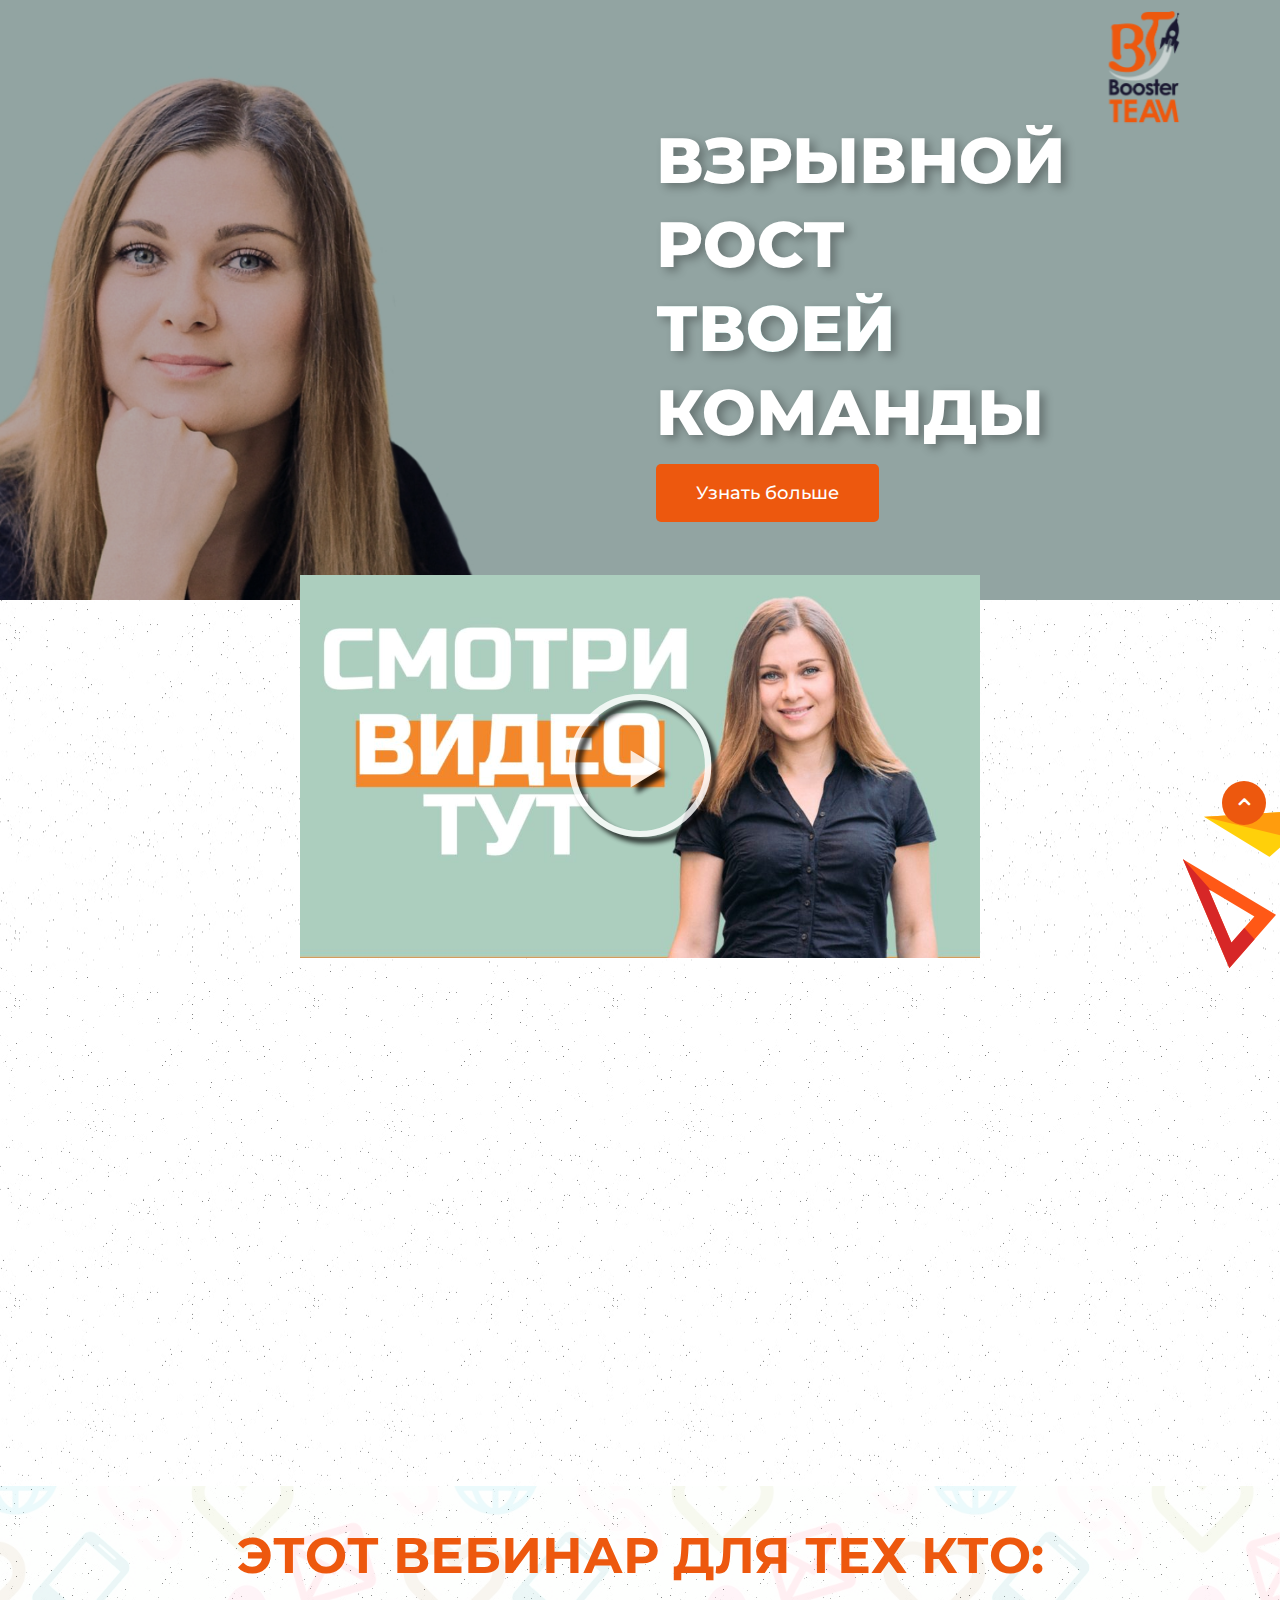
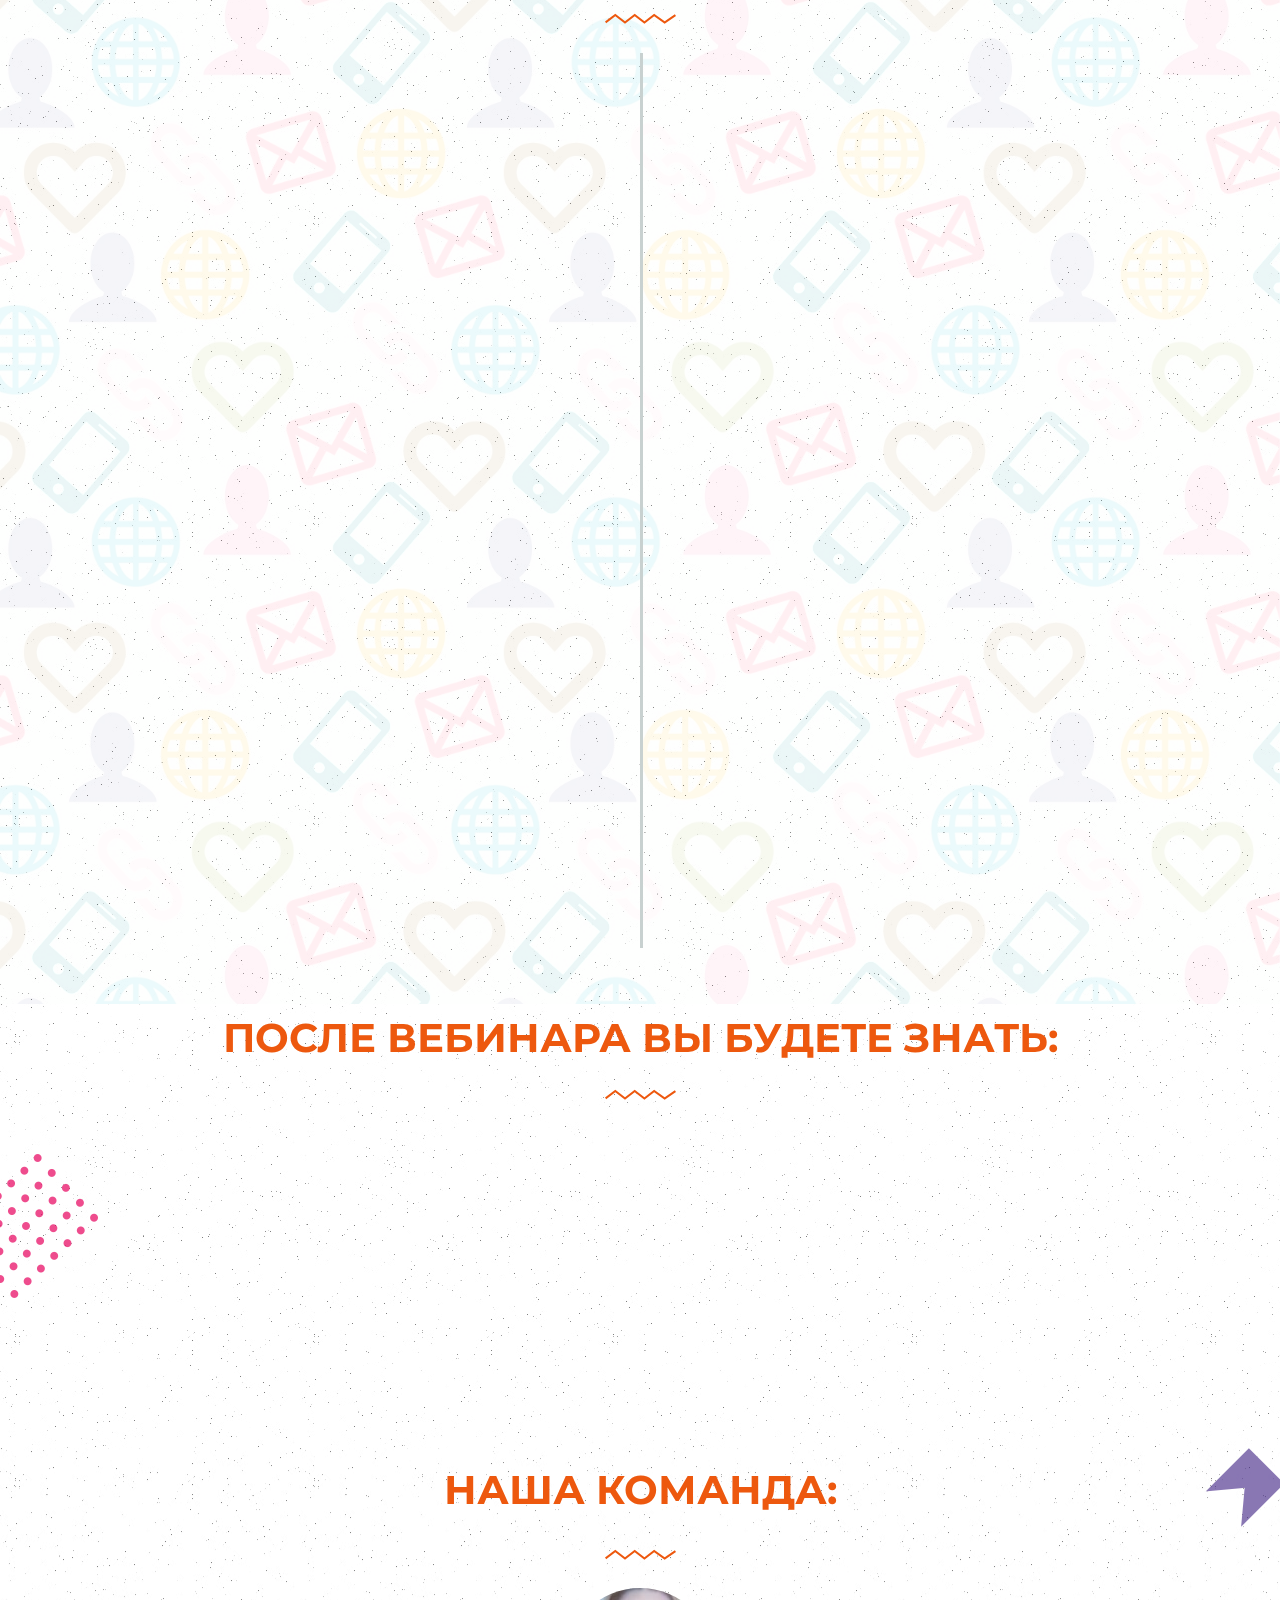
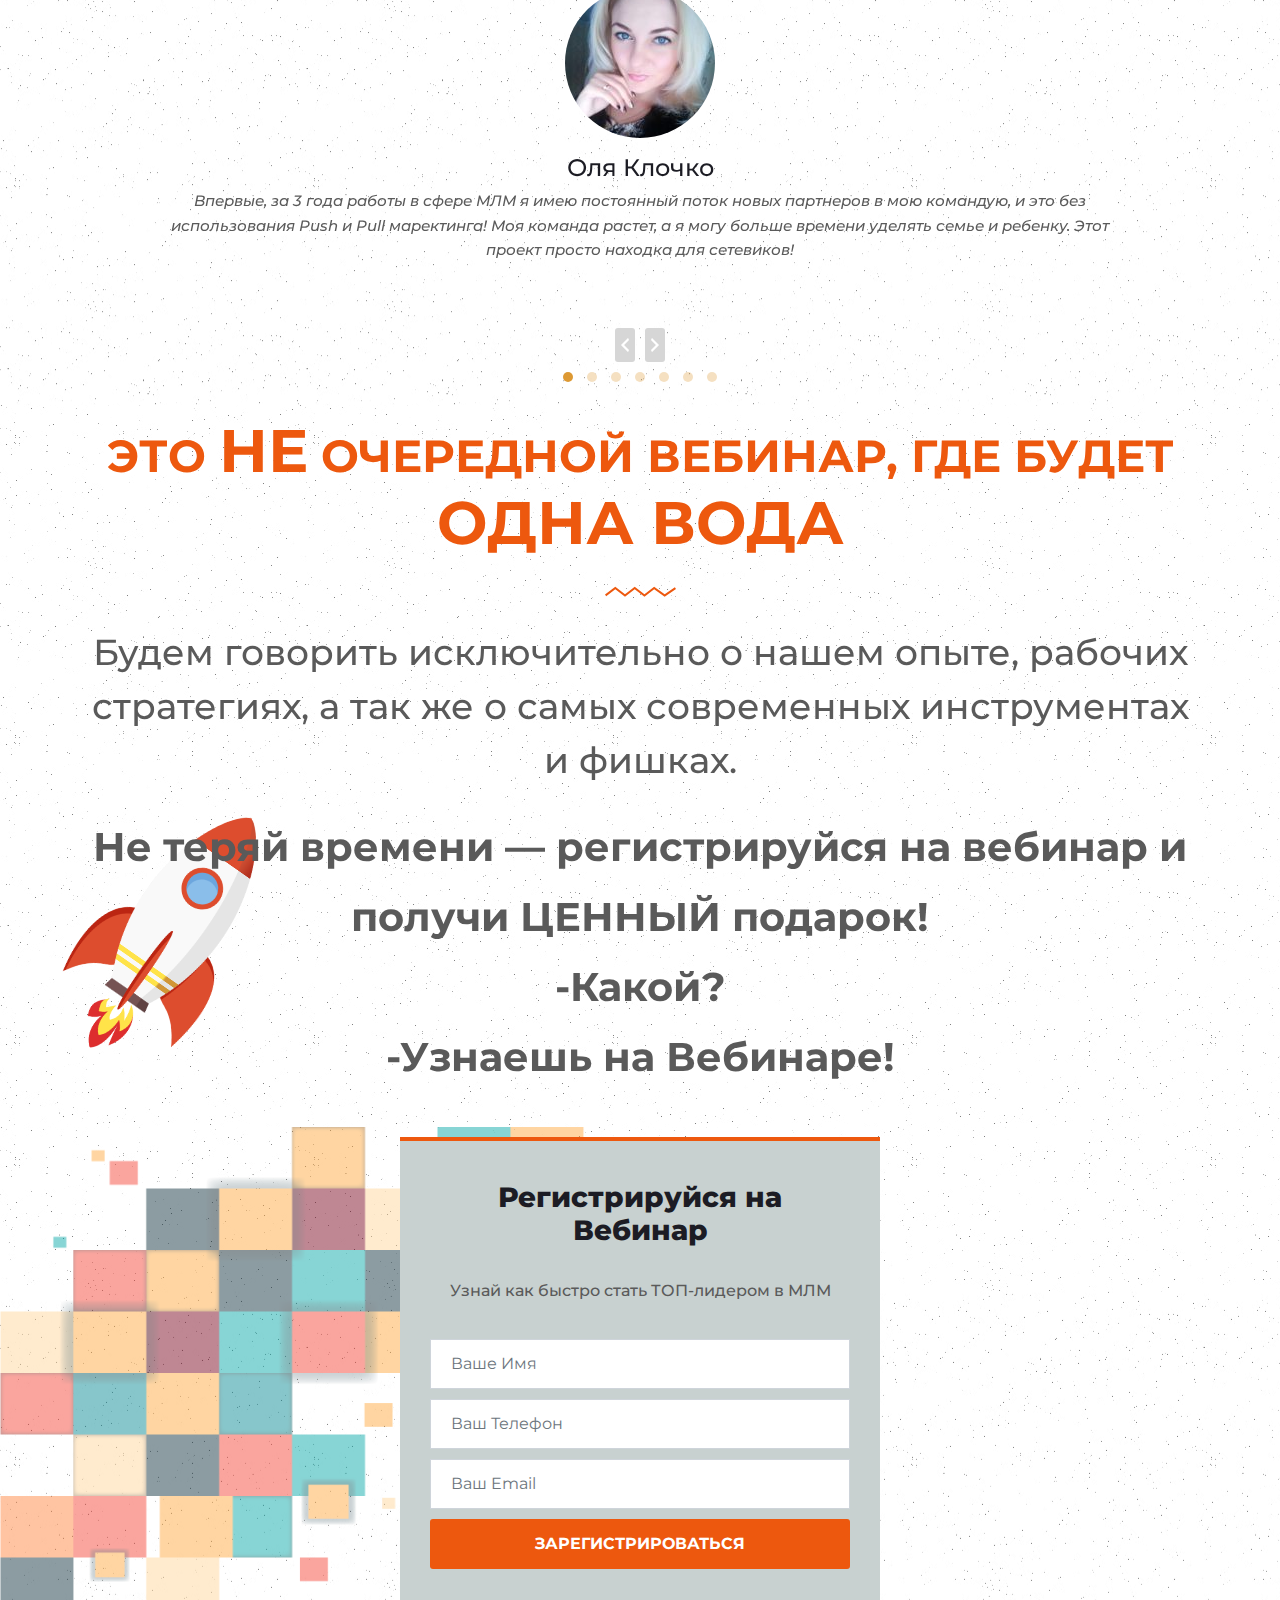
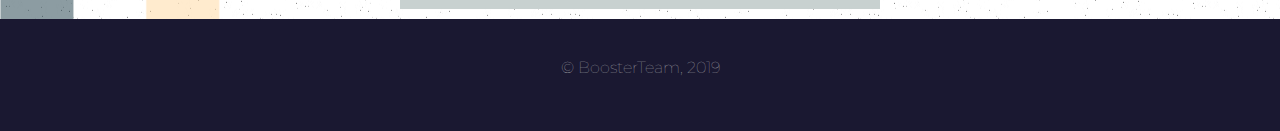
==== index.html @ 3fc9ada3 "1" ====
﻿<!DOCTYPE html>
<!--[if !IE]><!-->
<html lang="ru-RU">
<!--<![endif]-->

<head>
    <meta charset="UTF-8">
    <meta name="viewport" content="width=device-width, initial-scale=1, maximum-scale=1">
    <title>BoosterTeam &#8212; Взрывной рост твоей команды</title>
    <link href="https://fonts.googleapis.com/css?family=Montserrat:100,100i,200,200i,300,300i,400,400i,500,500i,600,600i,700,700i,800,800i,900,900i" rel="stylesheet">

    <link rel='stylesheet' href='assets/libs/bootstrap.min.css' type='text/css' media='all' />
    <link rel='stylesheet' href='assets/libs/owl.carousel.min.css' type='text/css' media='all' />
    <link rel='stylesheet' href='assets/libs/owl.theme.default.min.css' type='text/css' media='all' />
    <link rel='stylesheet' href='assets/libs/testimonial-slider.css' type='text/css' media='all' />
    <link rel='stylesheet' href='assets/libs/animations.min.css' type='text/css' media='all' />
    <link rel='stylesheet' href='assets/styles/icons.css' type='text/css' media='all' />
    <link rel='stylesheet' href='assets/styles/main.css' type='text/css' media='all' />

    <!--    Место для вставки FacebookPixel-->
<!-- Facebook Pixel Code -->
<script>
  !function(f,b,e,v,n,t,s)
  {if(f.fbq)return;n=f.fbq=function(){n.callMethod?
  n.callMethod.apply(n,arguments):n.queue.push(arguments)};
  if(!f._fbq)f._fbq=n;n.push=n;n.loaded=!0;n.version='2.0';
  n.queue=[];t=b.createElement(e);t.async=!0;
  t.src=v;s=b.getElementsByTagName(e)[0];
  s.parentNode.insertBefore(t,s)}(window, document,'script',
  'https://connect.facebook.net/en_US/fbevents.js');
  fbq('init', '539706653099463');
  fbq('track', 'PageView');
</script>
<noscript><img height="1" width="1" style="display:none"
  src="https://www.facebook.com/tr?id=539706653099463&ev=PageView&noscript=1"
/></noscript>
<!-- End Facebook Pixel Code -->


    <!--    Место для вставки FacebookPixel-->

</head>

<body>

    <!--    Место для вставки FacebookPixel события-->

<script>
  fbq('track', 'CompleteRegistration');
</script>

    <!--    Место для вставки FacebookPixel события-->


    <!-- header nav start-->
    <header id="header" class="header header-transparent">
        <div class="container">
            <div class="logo-container">
                <a class="navbar-brand logo" href="#">
                        <img src="assets/images/logo.png" alt="boosterteam">
                    </a>

            </div>
        </div>
    </header>
    <!-- Header end -->

    <div class="bblock bblock-1640">
        <div class="bblock-inner">
            <div class="bblock-section-wrap">
                <section class="bblock-block bblock-block-c30747e bblock-section-height-min-height bblock-section-boxed bblock-section-height-default bblock-section-items-middle bblock-section bblock-top-section">
                    <div class="bblock-background-overlay"></div>
                    <div class="bblock-container bblock-column-gap-default">
                        <div class="bblock-row">
                            <div class="bblock-block bblock-block-e09b184 bblock-column bblock-col-50 bblock-top-column">
                                <div class="bblock-column-wrap  bblock-block-populated">
                                    <div class="bblock-widget-wrap">
                                        <div class="bblock-block bblock-block-579cd82 bblock-widget bblock-widget-text-editor">
                                            <div class="bblock-widget-container">
                                                <div class="bblock-text-editor bblock-clearfix"></div>
                                            </div>
                                        </div>
                                    </div>
                                </div>
                            </div>
                            <div class="bblock-block bblock-block-e7227c9 bblock-column bblock-col-50 bblock-top-column">
                                <div class="bblock-column-wrap  bblock-block-populated">
                                    <div class="bblock-widget-wrap">
                                        <div class="bblock-block bblock-block-470af27 animated bblock-invisible bblock-widget bblock-widget-heading">
                                            <div class="bblock-widget-container">
                                                <h1 class="bblock-heading-title bblock-size-default">ВЗРЫВНОЙ</h1>
                                            </div>
                                        </div>
                                        <div class="bblock-block bblock-block-c48c7bf animated bblock-invisible bblock-widget bblock-widget-heading">
                                            <div class="bblock-widget-container">
                                                <div class="bblock-heading-title bblock-size-xxl">РОСТ</div>
                                            </div>
                                        </div>
                                        <div class="bblock-block bblock-block-48fe66e animated bblock-invisible bblock-widget bblock-widget-heading">
                                            <div class="bblock-widget-container">
                                                <div class="bblock-heading-title bblock-size-xxl">ТВОЕЙ</div>
                                            </div>
                                        </div>
                                        <div class="bblock-block bblock-block-df4cb02 animated bblock-invisible bblock-widget bblock-widget-heading">
                                            <div class="bblock-widget-container">
                                                <div class="bblock-heading-title bblock-size-xxl">КОМАНДЫ</div>
                                            </div>
                                        </div>
                                        <div class="bblock-block bblock-block-1f31418 bblock-button-success bblock-align-left bblock-tablet-align-right bblock-widget bblock-widget-button">
                                            <div class="bblock-widget-container">
                                                <div class="bblock-button-wrapper">
                                                    <a href="#video_section" class="bblock-button-link bblock-button bblock-size-lg" role="button">
                                                        <span class="bblock-button-content-wrapper">
						<span class="bblock-button-text">Узнать больше</span>
                                                        </span>
                                                    </a>
                                                </div>
                                            </div>
                                        </div>
                                    </div>
                                </div>
                            </div>
                        </div>
                    </div>
                </section>
                <section class="bblock-block bblock-block-4aafb23 bblock-section-boxed bblock-section-height-default bblock-section-height-default bblock-section bblock-top-section" id="video_section">
                    <div class="bblock-background-overlay"></div>
                    <div class="bblock-container bblock-column-gap-default">
                        <div class="bblock-row">
                            <div class="bblock-block bblock-block-0bf64dd bblock-column bblock-col-100 bblock-top-column">
                                <div class="bblock-column-wrap  bblock-block-populated">
                                    <div class="bblock-widget-wrap">
                                        <div class="bblock-block bblock-block-a5b827a animated video_container bblock-aspect-ratio-169 bblock-widget bblock-widget-video slideInUp">
                                            <div class="bblock-widget-container">
                                                <div class="bblock-wrapper bblock-fit-aspect-ratio bblock-open-inline">
                                                       <iframe class="bblock-video-iframe" allowfullscreen="" src="https://www.youtube.com/embed/V0ABZZjXfFE"></iframe>
                                                    <div class="bblock-custom-embed-image-overlay" style="background-image: url(assets/images/video_cover-1024x576.jpeg);">
                                                        <div class="bblock-custom-embed-play" role="button">
                                                            <i class="eicon-play" aria-hidden="true"></i>
                                                            <span class="bblock-screen-only">Проиграть видео</span>
                                                        </div>
                                                    </div>
                                                </div>
                                            </div>
                                        </div>
                                    </div>
                                </div>
                            </div>
                        </div>
                    </div>
                </section>
                <section class="bblock-block bblock-block-7bfd03e bblock-section-boxed bblock-section-height-default bblock-section-height-default bblock-section bblock-top-section">
                    <div class="bblock-container bblock-column-gap-default">
                        <div class="bblock-row">
                            <div class="bblock-block bblock-block-8904278 bblock-column bblock-col-50 bblock-top-column">
                                <div class="bblock-column-wrap  bblock-block-populated">
                                    <div class="bblock-widget-wrap">
                                        <div class="bblock-block bblock-block-b0da199 bblock-invisible animated bblock-widget bblock-widget-shortcode">
                                            <div class="bblock-widget-container">
                                                <div class="bblock-shortcode">
                                                    <div role="form" class="subscription">
                                                        <div class="screen-reader-response"></div>

                                                        <!--Форма-1-->

                                                        <form class="subscription-form" novalidate="novalidate" id="form_1" nifty_form_id="Sv330uDgYp" nifty_form="mobit.everest@gmail.com">

                                                            <!--Форма-1-->

                                                            <div class="hero-form-content">
                                                                <h2>Регистрируйся на Вебинар</h2>
                                                                <p>
                                                                    Узнай как быстро стать ТОП-лидером в МЛМ
                                                                </p>
                                                                <div class="hero-form">
                                                                    <span class="subscription-form-control-wrap subscriber-name"><input type="text" name="subscriber-name" value="" size="40" class="subscription-form-control subscription-text subscription-validates-as-required form-control form-control-name" aria-required="true" aria-invalid="false" placeholder="Ваше Имя" /></span><span class="subscription-form-control-wrap subscriber-phone"><input type="text" name="subscriber-phone" value="" size="40" class="subscription-form-control subscriptionmf-mask subscription-mask subscription-validates-as-required form-control form-control-phone placeholder" aria-required="true" aria-invalid="false" placeholder="Ваш Телефон" data-mask="+38(0__)___-__-__" /></span><span class="subscription-form-control-wrap subscriber-email"><input type="email" name="subscriber-email" value="" size="40" class="subscription-form-control subscription-text subscription-email subscription-validates-as-required subscription-validates-as-email form-control form-control-email" aria-required="true" aria-invalid="false" placeholder="Ваш Email" /></span>
                                                                    <input type="submit" value="ЗАРЕГИСТРИРОВАТЬСЯ" class="subscription-form-control subscription-submit btn" />
                                                                </div>
                                                            </div>
                                                        </form>
                                                    </div>
                                                </div>
                                            </div>
                                        </div>
                                    </div>
                                </div>
                            </div>
                            <div class="bblock-block bblock-block-011984e bblock-column bblock-col-50 bblock-top-column bblock-invisible animated">
                                <div class="bblock-column-wrap  bblock-block-populated">
                                    <div class="bblock-widget-wrap">
                                        <section class="bblock-block bblock-block-9ee6ae0 bblock-section-boxed bblock-section-height-default bblock-section-height-default bblock-section bblock-inner-section">
                                            <div class="bblock-container bblock-column-gap-default">
                                                <div class="bblock-row">
                                                    <div class="bblock-block bblock-block-96027d6 bblock-column bblock-col-100 bblock-inner-column">
                                                        <div class="bblock-column-wrap  bblock-block-populated">
                                                            <div class="bblock-widget-wrap">
                                                                <div class="bblock-block bblock-block-0ef47b9 bblock-widget bblock-widget-heading">
                                                                    <div class="bblock-widget-container">
                                                                        <h2 class="bblock-heading-title bblock-size-default">На вебинаре вы узнаете:</h2>
                                                                    </div>
                                                                </div>
                                                            </div>
                                                        </div>
                                                    </div>
                                                </div>
                                            </div>
                                        </section>
                                        <div class="bblock-block bblock-block-237950c bblock-widget bblock-widget-icon-list">
                                            <div class="bblock-widget-container">
                                                <ul class="bblock-icon-list-items">
                                                    <li class="bblock-icon-list-item bblock-invisible animated">
                                                        <span class="bblock-icon-list-icon">
							<i class="icon icon-Monetizing" aria-hidden="true"></i>
						</span>
                                                        <span class="bblock-icon-list-text"><p class="MsoNormal" style="margin-bottom:0cm;margin-bottom:.0001pt;line-height:
normal;vertical-align:middle">Что из себя представляет современный онлайн - маркетинг<br></p></span>
                                                    </li>
                                                    <li class="bblock-icon-list-item bblock-invisible animated">
                                                        <span class="bblock-icon-list-icon">
							<i class="icon icon-team_2" aria-hidden="true"></i>
						</span>
                                                        <span class="bblock-icon-list-text">Как выстроить автоматическую систему рекрутинга</span>
                                                    </li>
                                                    <li class="bblock-icon-list-item bblock-invisible animated">
                                                        <span class="bblock-icon-list-icon">
							<i class="icon icon-cogwheel" aria-hidden="true"></i>
						</span>
                                                        <span class="bblock-icon-list-text">Как объединить самые современные инструменты онлайн-маркетинга в одну систему</span>
                                                    </li>
                                                    <li class="bblock-icon-list-item bblock-invisible animated">
                                                        <span class="bblock-icon-list-icon">
							<i class="icon icon-book" aria-hidden="true"></i>
						</span>
                                                        <span class="bblock-icon-list-text">Узнаете как получить ЦЕННЫЙ подарок!</span>
                                                    </li>
                                                </ul>
                                            </div>
                                        </div>
                                    </div>
                                </div>
                            </div>
                        </div>
                    </div>
                </section>
                <section class="bblock-block bblock-block-622e642 bblock-section-boxed bblock-section-height-default bblock-section-height-default bblock-section bblock-top-section">
                    <div class="bblock-background-overlay"></div>
                    <div class="bblock-container bblock-column-gap-default">
                        <div class="bblock-row">
                            <div class="bblock-block bblock-block-a07bf29 bblock-column bblock-col-100 bblock-top-column">
                                <div class="bblock-column-wrap  bblock-block-populated">
                                    <div class="bblock-widget-wrap">
                                        <div class="bblock-block bblock-block-d80846c bblock-widget bblock-widget-exhibz-title">
                                            <div class="bblock-widget-container">

                                                <div class="title-section-area">
                                                    <h2 class="section-title">
                                                        <span class="sub-title">ЭТОТ ВЕБИНАР ДЛЯ ТЕХ КТО:</span>
                                                    </h2>
                                                    <span class="title-shape">
            <svg xmlns='http://www.w3.org/2000/svg' xmlns:xlink='http://www.w3.org/1999/xlink' width='71px' height='11px'> <path fill-rule='evenodd' d='M59.669,10.710 L49.164,3.306 L39.428,10.681 L29.714,3.322 L20.006,10.682 L10.295,3.322 L1.185,10.228 L-0.010,8.578 L10.295,0.765 L20.006,8.125 L29.714,0.765 L39.428,8.125 L49.122,0.781 L59.680,8.223 L69.858,1.192 L70.982,2.895 L59.669,10.710 Z'/></svg>
        </span>
                                                </div>
                                                <!-- Section title -->



                                            </div>
                                        </div>
                                        <div class="bblock-block bblock-block-e6a0a04 bblock-widget bblock-widget-exhibz-schedule">
                                            <div class="bblock-widget-container">
                                                <section class="ts-schedule">
                                                    <div class="container">
                                                        <div class="row">
                                                            <div class="col-lg-8 mx-auto">
                                                                <div class="ts-schedule-nav">
                                                                    <ul class="nav nav-tabs justify-content-center" role="tablist">
                                                                        <li class="nav-item">
                                                                            <a class="active" title="" href="#date1" role="tab" data-toggle="tab">
                                                                                <h3></h3>
                                                                            </a>
                                                                        </li>

                                                                    </ul>
                                                                    <!-- Tab panes -->
                                                                </div>
                                                            </div>
                                                            <!-- col end-->
                                                        </div>
                                                        <!-- row end-->
                                                        <div class="row">
                                                            <div class="col-lg-12">
                                                                <div class="tab-content schedule-tabs schedule-tabs-item">


                                                                    <div role="tabpanel" class="tab-pane active" id="date1">
                                                                        <ul>
                                                                            <li class="timeline-item bblock-invisible animated">
                                                                                <div class="schedule-listing-item schedule-left ">
                                                                                    <span class="schedule-slot-time">  </span>

                                                                                    <p>
                                                                                        Понимает, что текущие действия не решают его проблем и не двигают вперед
                                                                                    </p>
                                                                                </div>
                                                                            </li>
                                                                            <!-- col end-->
                                                                            <li class="timeline-item bblock-invisible animated">
                                                                                <div class="schedule-listing-item schedule-right ">
                                                                                    <span class="schedule-slot-time">  </span>

                                                                                    <p>
                                                                                        Застрял на одном месте и никак не может изменить свой результат
                                                                                    </p>
                                                                                </div>
                                                                            </li>
                                                                            <!-- col end-->
                                                                            <li class="timeline-item bblock-invisible animated">
                                                                                <div class="schedule-listing-item schedule-left ">
                                                                                    <span class="schedule-slot-time">  </span>

                                                                                    <p>
                                                                                        Устал от спама, списка знакомых и от старых систем продвижения
                                                                                    </p>
                                                                                </div>
                                                                            </li>
                                                                            <!-- col end-->
                                                                            <li class="timeline-item bblock-invisible animated">
                                                                                <div class="schedule-listing-item schedule-right ">
                                                                                    <span class="schedule-slot-time">  </span>

                                                                                    <p>
                                                                                        Хочет ежедневно получать только входящие заявки в свой бизнес
                                                                                    </p>
                                                                                </div>
                                                                            </li>
                                                                            <!-- col end-->
                                                                            <li class="timeline-item bblock-invisible animated">
                                                                                <div class="schedule-listing-item schedule-left ">
                                                                                    <span class="schedule-slot-time">  </span>
                                                                                    <p>
                                                                                        Готов обучиться новому способу рекрутинга и передать знания своим партнерам
                                                                                    </p>
                                                                                </div>
                                                                            </li>
                                                                            <!-- col end-->

                                                                        </ul>
                                                                        <!-- row end-->
                                                                    </div>
                                                                    <!-- tab pane end-->

                                                                </div>
                                                            </div>
                                                        </div>
                                                    </div>
                                                    <!-- container end-->
                                                </section>
                                            </div>
                                        </div>
                                    </div>
                                </div>
                            </div>
                        </div>
                    </div>
                </section>
                <section class="bblock-block bblock-block-b8b7e93 bblock-section-boxed bblock-section-height-default bblock-section-height-default bblock-section bblock-top-section">
                    <div class="bblock-background-overlay"></div>
                    <div class="bblock-container bblock-column-gap-default">
                        <div class="bblock-row">
                            <div class="bblock-block bblock-block-43b00ef bblock-column bblock-col-100 bblock-top-column">
                                <div class="bblock-column-wrap  bblock-block-populated">
                                    <div class="bblock-widget-wrap">
                                        <div class="bblock-block bblock-block-74cd591 bblock-widget bblock-widget-exhibz-title">
                                            <div class="bblock-widget-container">

                                                <div class="title-section-area">
                                                    <h2 class="section-title">
                                                        <span class="sub-title">ПОСЛЕ ВЕБИНАРА ВЫ БУДЕТЕ ЗНАТЬ:</span>
                                                    </h2>
                                                    <span class="title-shape">
            <svg xmlns='http://www.w3.org/2000/svg' xmlns:xlink='http://www.w3.org/1999/xlink' width='71px' height='11px'> <path fill-rule='evenodd' d='M59.669,10.710 L49.164,3.306 L39.428,10.681 L29.714,3.322 L20.006,10.682 L10.295,3.322 L1.185,10.228 L-0.010,8.578 L10.295,0.765 L20.006,8.125 L29.714,0.765 L39.428,8.125 L49.122,0.781 L59.680,8.223 L69.858,1.192 L70.982,2.895 L59.669,10.710 Z'/></svg>
        </span>
                                                </div>
                                                <!-- Section title -->



                                            </div>
                                        </div>
                                        <section class="bblock-block bblock-block-6d06f12 bblock-section-boxed bblock-section-height-default bblock-section-height-default bblock-section bblock-inner-section">
                                            <div class="bblock-container bblock-column-gap-default">
                                                <div class="bblock-row features-blocks bblock-invisible animated">
                                                    <div class="bblock-block bblock-block-d766b54 bblock-column bblock-col-25 bblock-inner-column">
                                                        <div class="bblock-column-wrap  bblock-block-populated">
                                                            <div class="bblock-widget-wrap">
                                                                <div class="bblock-block bblock-block-4130363 bblock-view-framed bblock-shape-circle bblock-position-top bblock-vertical-align-top bblock-widget bblock-widget-icon-box">
                                                                    <div class="bblock-widget-container">
                                                                        <div class="bblock-icon-box-wrapper">
                                                                            <div class="bblock-icon-box-icon">
                                                                                <span class="bblock-icon bblock-animation-">
				<i class="icon icon-people" aria-hidden="true"></i>
				</span>
                                                                            </div>
                                                                            <div class="bblock-icon-box-content">
                                                                                <h3 class="bblock-icon-box-title">
                                                                                    <span></span>
                                                                                </h3>
                                                                                <p class="bblock-icon-box-description">Как построить команду быстро. Без использования старых, всем надоевших методов, а именно без спама, звонков, списков и прочих глупостей.</p>
                                                                            </div>
                                                                        </div>
                                                                    </div>
                                                                </div>
                                                            </div>
                                                        </div>
                                                    </div>
                                                    <div class="bblock-block bblock-block-d9ce4e3 bblock-column bblock-col-25 bblock-inner-column">
                                                        <div class="bblock-column-wrap  bblock-block-populated">
                                                            <div class="bblock-widget-wrap">
                                                                <div class="bblock-block bblock-block-36c7c01 bblock-view-framed bblock-shape-circle bblock-position-top bblock-vertical-align-top bblock-widget bblock-widget-icon-box">
                                                                    <div class="bblock-widget-container">
                                                                        <div class="bblock-icon-box-wrapper">
                                                                            <div class="bblock-icon-box-icon">
                                                                                <span class="bblock-icon bblock-animation-">
				<i class="icon icon-planning" aria-hidden="true"></i>
				</span>
                                                                            </div>
                                                                            <div class="bblock-icon-box-content">
                                                                                <h3 class="bblock-icon-box-title">
                                                                                    <span></span>
                                                                                </h3>
                                                                                <p class="bblock-icon-box-description">Что из себя представляют современный онлайн-маркетинг и как создать управляемую систему рекрутинга при помощи современных инструментов</p>
                                                                            </div>
                                                                        </div>
                                                                    </div>
                                                                </div>
                                                            </div>
                                                        </div>
                                                    </div>
                                                    <div class="bblock-block bblock-block-4ce3a75 bblock-column bblock-col-25 bblock-inner-column">
                                                        <div class="bblock-column-wrap  bblock-block-populated">
                                                            <div class="bblock-widget-wrap">
                                                                <div class="bblock-block bblock-block-a29afdc bblock-view-framed bblock-shape-circle bblock-position-top bblock-vertical-align-top bblock-widget bblock-widget-icon-box">
                                                                    <div class="bblock-widget-container">
                                                                        <div class="bblock-icon-box-wrapper">
                                                                            <div class="bblock-icon-box-icon">
                                                                                <span class="bblock-icon bblock-animation-">
				<i class="icon icon-symbol" aria-hidden="true"></i>
				</span>
                                                                            </div>
                                                                            <div class="bblock-icon-box-content">
                                                                                <h3 class="bblock-icon-box-title">
                                                                                    <span></span>
                                                                                </h3>
                                                                                <p class="bblock-icon-box-description">Как совместить множество инструментов маркетинга (чат-боты, сайты, фейсбук, инстаграм, таргетинг, вебинары и другие) в единую систему </p>
                                                                            </div>
                                                                        </div>
                                                                    </div>
                                                                </div>
                                                            </div>
                                                        </div>
                                                    </div>
                                                    <div class="bblock-block bblock-block-44d093f bblock-column bblock-col-25 bblock-inner-column">
                                                        <div class="bblock-column-wrap  bblock-block-populated">
                                                            <div class="bblock-widget-wrap">
                                                                <div class="bblock-block bblock-block-4f491d2 bblock-view-framed bblock-shape-circle bblock-position-top bblock-vertical-align-top bblock-widget bblock-widget-icon-box">
                                                                    <div class="bblock-widget-container">
                                                                        <div class="bblock-icon-box-wrapper">
                                                                            <div class="bblock-icon-box-icon">
                                                                                <span class="bblock-icon bblock-animation-">
				<i class="icon icon-funnel" aria-hidden="true"></i>
				</span>
                                                                            </div>
                                                                            <div class="bblock-icon-box-content">
                                                                                <h3 class="bblock-icon-box-title">
                                                                                    <span></span>
                                                                                </h3>
                                                                                <p class="bblock-icon-box-description">Убедитесь что автоматизация бизнеса, авто-воронки, авто-вебинары и прочий "авто-маркетинг" это не миф, а реальность!</p>
                                                                            </div>
                                                                        </div>
                                                                    </div>
                                                                </div>
                                                            </div>
                                                        </div>
                                                    </div>
                                                </div>
                                            </div>
                                        </section>
                                    </div>
                                </div>
                            </div>
                        </div>
                    </div>
                </section>
                <section class="bblock-block bblock-block-8240d52 bblock-section-boxed bblock-section-height-default bblock-section-height-default bblock-section bblock-top-section">
                    <div class="bblock-background-overlay"></div>
                    <div class="bblock-container bblock-column-gap-default">
                        <div class="bblock-row">
                            <div class="bblock-block bblock-block-14a4f5a bblock-column bblock-col-100 bblock-top-column" data-element_type="column">
                                <div class="bblock-column-wrap  bblock-block-populated">
                                    <div class="bblock-widget-wrap">
                                        <div class="bblock-block bblock-block-7aceabd bblock-widget bblock-widget-exhibz-title">
                                            <div class="bblock-widget-container">

                                                <div class="title-section-area">
                                                    <h2 class="section-title">
                                                        <span class="sub-title">Наша Команда:</span>
                                                    </h2>
                                                    <span class="title-shape">
            <svg xmlns='http://www.w3.org/2000/svg' xmlns:xlink='http://www.w3.org/1999/xlink' width='71px' height='11px'> <path fill-rule='evenodd' d='M59.669,10.710 L49.164,3.306 L39.428,10.681 L29.714,3.322 L20.006,10.682 L10.295,3.322 L1.185,10.228 L-0.010,8.578 L10.295,0.765 L20.006,8.125 L29.714,0.765 L39.428,8.125 L49.122,0.781 L59.680,8.223 L69.858,1.192 L70.982,2.895 L59.669,10.710 Z'/></svg>
        </span>
                                                </div>
                                                <!-- Section title -->



                                            </div>
                                        </div>
                                        <div class="bblock-block bblock-block-ca80b88 bblock-widget bblock-widget-shortcode">
                                            <div class="bblock-widget-container">
                                                <div class="bblock-shortcode">
                                                    <style type='text/css' media='all'>
                                                        #tss-container-1817016466.tss-wrapper h4.author-bio {
                                                            color: #dd9933;
                                                        }

                                                        #tss-container-1817016466.tss-wrapper .owl-controls .owl-nav>div,
                                                        #tss-container-1817016466.tss-wrapper .owl-theme .owl-dots .owl-dot.active span,
                                                        #tss-container-1817016466.tss-wrapper .owl-theme .owl-dots .owl-dot:hover span,
                                                        #tss-container-1817016466.tss-wrapper .owl-theme .owl-dots .owl-dot span {
                                                            background: #dd9933;
                                                        }
                                                    </style>
                                                    <div class='rt-container-fluid tss-wrapper ' id='tss-container-1817016466' data-layout='carousel1' data-desktop-col='1' data-tab-col='1' data-mobile-col='1'>
                                                        <div data-title='Loading ...' class='rt-row tss-carousel1 tss-pre-loader'>
                                                            <div class='tss-carousel' data-loop='true' data-items-desktop='1' data-items-tab='1' data-items-mobile='1' data-autoplay='true' data-autoplay-timeout='5000' data-autoplay-hover-pause='true' data-dots='true' data-nav='true' data-lazyLoad='false' data-autoHeight='false' data-rtl='false' data-smapfpspeed='3000'>
                                                                <div class='rt-col-md-12 rt-col-sm-12 rt-col-xs-12  tss-grid-item carousel-item tss-img-circle default-margin tss-img-circle'>
                                                                    <div class='single-item-wrapper'>
                                                                        <div class='profile-img-wrapper'><img width="150" height="150" src="assets/images/Olya_Klochko-150x150.jpg" class="rt-responsive-img" alt="" sizes="(max-width: 150px) 100vw, 150px" /></div>
                                                                        <div class="item-content-wrapper">
                                                                            <h3 class='author-name'>Оля Клочко</h3>
                                                                            <div class='item-content entry-content'>
                                                                                <p>Впервые, за 3 года работы в сфере МЛМ я имею постоянный поток новых партнеров в мою командую, и это без использования Push и Pull маректинга! Моя команда растет, а я могу больше времени уделять семье и ребенку. Этот проект просто находка для сетевиков!</p>
                                                                            </div>
                                                                        </div>
                                                                    </div>
                                                                </div>
                                                                <div class='rt-col-md-12 rt-col-sm-12 rt-col-xs-12  tss-grid-item carousel-item tss-img-circle default-margin tss-img-circle'>
                                                                    <div class='single-item-wrapper'>
                                                                        <div class='profile-img-wrapper'><img width="150" height="150" src="assets/images/Alina-Shvets-150x150.jpg" class="rt-responsive-img" alt="" sizes="(max-width: 150px) 100vw, 150px" /></div>
                                                                        <div class="item-content-wrapper">
                                                                            <h3 class='author-name'>Алина Швец</h3>
                                                                            <div class='item-content entry-content'>
                                                                                <p>Этот проект изменил моё представление о сетевом! Больше никаких &#171;застоев&#187; в работе, негатива и бесконечных поисков работающих методов рекрутинга. Приходят люди, которые уже знают чего хотят, ежедневные заявки и готовая система обучения этому методу. Теперь работа для меня в удовольствие, я получаю то, ради чего пришла в МЛМ.</p>
                                                                            </div>
                                                                        </div>
                                                                    </div>
                                                                </div>
                                                                <div class='rt-col-md-12 rt-col-sm-12 rt-col-xs-12  tss-grid-item carousel-item tss-img-circle default-margin tss-img-circle'>
                                                                    <div class='single-item-wrapper'>
                                                                        <div class='profile-img-wrapper'><img width="150" height="150" src="assets/images/Liuda_Zatsepa-150x150.jpg" class="rt-responsive-img" alt="" sizes="(max-width: 150px) 100vw, 150px" /></div>
                                                                        <div class="item-content-wrapper">
                                                                            <h3 class='author-name'>Люда Зацепа</h3>
                                                                            <div class='item-content entry-content'>
                                                                                <p>Сколько раз мы с моей командой пробовали разные методы работы, и вот по счастливому случаю, узнали о крутейшей методике работы, которая представляет возможным в первый же месяц нагнать себе крутых лидеров в команду! Это просто уникальная, беспроигрышная возможность очень быстро вырасти в сетевом, выстроить сильную структуру, не теряя впустую драгоценное время на спам и переговоры.</p>
                                                                            </div>
                                                                        </div>
                                                                    </div>
                                                                </div>
                                                                <div class='rt-col-md-12 rt-col-sm-12 rt-col-xs-12  tss-grid-item carousel-item tss-img-circle default-margin tss-img-circle'>
                                                                    <div class='single-item-wrapper'>
                                                                        <div class='profile-img-wrapper'><img width="150" height="150" src="assets/images/Ira_Ataman-150x150.jpg" class="rt-responsive-img" alt="" sizes="(max-width: 150px) 100vw, 150px" /></div>
                                                                        <div class="item-content-wrapper">
                                                                            <h3 class='author-name'>Ира Атаман</h3>
                                                                            <div class='item-content entry-content'>
                                                                                <p>Я очень благодарна за чудесный проект, который вернул мне веру в МЛМ. Я уже думала что это не мое. Постоянные отказы, новички не «включаются», постоянно ни на что не хватает времени. Проект дал понять насколько, на самом деле, это простой бизнес. Спасибо! Сейчас я имею доход который постоянно растет и это КРУТО!</p>
                                                                            </div>
                                                                        </div>
                                                                    </div>
                                                                </div>
                                                                <div class='rt-col-md-12 rt-col-sm-12 rt-col-xs-12  tss-grid-item carousel-item tss-img-circle default-margin tss-img-circle'>
                                                                    <div class='single-item-wrapper'>
                                                                        <div class='profile-img-wrapper'><img width="150" height="150" src="assets/images/Aliona_Golub-150x150.jpg" class="rt-responsive-img" alt="" sizes="(max-width: 150px) 100vw, 150px" /></div>
                                                                        <div class="item-content-wrapper">
                                                                            <h3 class='author-name'>Алёна Голуб</h3>
                                                                            <div class='item-content entry-content'>
                                                                                <p>Не могу не поделиться своими впечатлениями от применения нового метода работы в Сетевом! Этот автоматический метод не только приумножил мои доходы, но и освободил мне кучу времени, которое я могу проводить со своей семьей. Я хорошо помню времена, когда на пустые переписки уходили часы и дни, а теперь люди сами пишут и регистрируются в мою команду! Советую воспользоваться Новой методикой всем, кому важен Рост и Стабильный доход.</p>
                                                                            </div>
                                                                        </div>
                                                                    </div>
                                                                </div>
                                                                <div class='rt-col-md-12 rt-col-sm-12 rt-col-xs-12  tss-grid-item carousel-item tss-img-circle default-margin tss-img-circle'>
                                                                    <div class='single-item-wrapper'>
                                                                        <div class='profile-img-wrapper'><img width="150" height="150" src="assets/images/iryna_tsybulia-150x150.jpg" class="rt-responsive-img" alt="" sizes="(max-width: 150px) 100vw, 150px" /></div>
                                                                        <div class="item-content-wrapper">
                                                                            <h3 class='author-name'>Ирина Цыбуля</h3>
                                                                            <div class='item-content entry-content'>
                                                                                <p>За один месяц работы новым методом, я получила больший результат, чем за предыдущие 3 года работы в Сетевом. При этом я не трачу много времени на переписки в поисках новых партнеров, люди сами пишут мне. Если вы хотите быстро приумножить свои доходы, обязательно попробуйте новый метод.</p>
                                                                            </div>
                                                                        </div>
                                                                    </div>
                                                                </div>
                                                                <div class='rt-col-md-12 rt-col-sm-12 rt-col-xs-12  tss-grid-item carousel-item tss-img-circle default-margin tss-img-circle'>
                                                                    <div class='single-item-wrapper'>
                                                                        <div class='profile-img-wrapper'><img width="150" height="150" src="assets/images/maria_malina.jpg" class="rt-responsive-img" alt="" sizes="(max-width: 150px) 100vw, 150px" /></div>
                                                                        <div class="item-content-wrapper">
                                                                            <h3 class='author-name'>Мария Малина</h3>
                                                                            <div class='item-content entry-content'>
                                                                                <p>Сколько я раз я пробовала работать спамом и все время находилась на одном и том же месте, партнеры приходили и уходили, сложно было создать команду работая таким способом. Все время я искала какие то методы для продвижения. И нашла, чему я очень рада! Благодаря автоматической автоворонке, ко мне с легкостью стали приходить партнеры сами. Теперь стало работа легко и в удовольствие.</p>
                                                                            </div>
                                                                        </div>
                                                                    </div>
                                                                </div>
                                                            </div>
                                                        </div>
                                                    </div>
                                                </div>
                                            </div>
                                        </div>
                                    </div>
                                </div>
                            </div>
                        </div>
                    </div>
                </section>
                <section class="bblock-block bblock-block-46aad3a bblock-section-boxed bblock-section-height-default bblock-section-height-default bblock-section bblock-top-section">
                    <div class="bblock-background-overlay">
                        <div class="after"></div>
                    </div>
                    <div class="bblock-container bblock-column-gap-default">
                        <div class="bblock-row">
                            <div class="bblock-block bblock-block-6e064d6 bblock-column bblock-col-100 bblock-top-column">
                                <div class="bblock-column-wrap  bblock-block-populated">
                                    <div class="bblock-widget-wrap">
                                        <div class="bblock-block bblock-block-dc6575e bblock-widget bblock-widget-exhibz-title">
                                            <div class="bblock-widget-container">

                                                <div class="title-section-area">
                                                    <h2 class="section-title">
                                                        <span class="sub-title">Это <span style="font-size: 60px">НЕ</span> очередной вебинар, где будет <br><span style="font-size: 60px"> одна вода</span></span>
                                                    </h2>
                                                    <span class="title-shape">
            <svg xmlns='http://www.w3.org/2000/svg' xmlns:xlink='http://www.w3.org/1999/xlink' width='71px' height='11px'> <path fill-rule='evenodd' d='M59.669,10.710 L49.164,3.306 L39.428,10.681 L29.714,3.322 L20.006,10.682 L10.295,3.322 L1.185,10.228 L-0.010,8.578 L10.295,0.765 L20.006,8.125 L29.714,0.765 L39.428,8.125 L49.122,0.781 L59.680,8.223 L69.858,1.192 L70.982,2.895 L59.669,10.710 Z'/></svg>
        </span>
                                                </div>
                                                <!-- Section title -->



                                            </div>
                                        </div>
                                        <div class="bblock-block bblock-block-7899250 bblock-widget bblock-widget-text-editor">
                                            <div class="bblock-widget-container">
                                                <div class="bblock-text-editor bblock-clearfix">
                                                    <p>Будем говорить исключительно о нашем опыте, рабочих стратегиях, а так же о самых современных инструментах и фишках.</p>
                                                </div>
                                            </div>
                                        </div>
                                        <div class="bblock-block bblock-block-977362b bblock-widget bblock-widget-text-editor">
                                            <div class="bblock-widget-container">
                                                <div class="bblock-text-editor bblock-clearfix">
                                                    <p>Не теряй времени &#8212; регистрируйся на вебинар и получи ЦЕННЫЙ подарок!
                                                        <br> -Какой?
                                                        <br> -Узнаешь на Вебинаре!</p>
                                                </div>
                                            </div>
                                        </div>
                                    </div>
                                </div>
                            </div>
                        </div>
                    </div>
                </section>
                <section class="bblock-block bblock-block-088a42b bblock-section-boxed bblock-section-height-default bblock-section-height-default bblock-section bblock-top-section">
                    <div class="bblock-background-overlay"></div>
                    <div class="bblock-container bblock-column-gap-default">
                        <div class="bblock-row">
                            <div class="bblock-block bblock-block-67289a0 bblock-column bblock-col-100 bblock-top-column">
                                <div class="bblock-column-wrap  bblock-block-populated">
                                    <div class="bblock-widget-wrap">
                                        <div class="bblock-block bblock-block-f68b0d4 bblock-widget bblock-widget-shortcode">
                                            <div class="bblock-widget-container">
                                                <div class="bblock-shortcode">
                                                    <div class="subscription">
                                                        <div class="screen-reader-response"></div>


                                                        <!--Форма-2-->

                                                        <form class="subscription-form" novalidate="novalidate" id="form_2" nifty_form_id="Sv330uDgYp" nifty_form="mobit.everest@gmail.com">

                                                            <!--Форма-2-->

                                                            <div class="hero-form-content">
                                                                <h2>Регистрируйся на Вебинар</h2>
                                                                <p>
                                                                    Узнай как быстро стать ТОП-лидером в МЛМ
                                                                </p>
                                                                <div class="hero-form">
                                                                    <span class="subscription-form-control-wrap subscriber-name"><input type="text" name="subscriber-name" value="" size="40" class="subscription-form-control subscription-text subscription-validates-as-required form-control form-control-name" aria-required="true" aria-invalid="false" placeholder="Ваше Имя" /></span><span class="subscription-form-control-wrap subscriber-phone"><input type="text" name="subscriber-phone" value="" size="40" class="subscription-form-control subscriptionmf-mask subscription-mask subscription-validates-as-required form-control form-control-phone placeholder" aria-required="true" aria-invalid="false" placeholder="Ваш Телефон" data-mask="+38(0__)___-__-__" /></span><span class="subscription-form-control-wrap subscriber-email"><input type="email" name="subscriber-email" value="" size="40" class="subscription-form-control subscription-text subscription-email subscription-validates-as-required subscription-validates-as-email form-control form-control-email" aria-required="true" aria-invalid="false" placeholder="Ваш Email" /></span>
                                                                    <input type="submit" value="ЗАРЕГИСТРИРОВАТЬСЯ" class="subscription-form-control subscription-submit btn" />
                                                                </div>
                                                            </div>
                                                        </form>
                                                    </div>
                                                </div>
                                            </div>
                                        </div>
                                    </div>
                                </div>
                            </div>
                        </div>
                    </div>
                </section>
            </div>
        </div>
    </div>


    <footer class="ts-footer">
        <div class="container">
            <div class="row">
                <div class="col-lg-12">
                    <div class="ts-footer-social text-center mb-30">
                        <ul>
                        </ul>
                    </div>

                    <!-- footer social end-->


                    <div class="copyright-text text-center">
                        <p>
                            &copy; BoosterTeam, 2019</p>
                    </div>


                    <div class="BackTo">
                        <a href="#" class="fa fa-angle-up" aria-hidden="true"></a>
                    </div>

                </div>
            </div>
        </div>
    </footer>
    <script type='text/javascript' src='assets/libs/jquery-3.2.1.min.js'></script>
    <script type='text/javascript' src='assets/scripts/bootstrap3.min.js'></script>
    <script type='text/javascript' src='assets/scripts/owl.carousel7.min.js'></script>
    <script type='text/javascript' src='assets/scripts/testimonial-slider18.js'></script>
    <script type='text/javascript' src='assets/scripts/jquery.maskedinput2.min.js'></script>
    <script type='text/javascript' src='assets/scripts/main.js'></script>







    <!--   Скрипт Формы-->
<script id="nifty-widgets">
    !function(){var t=window;function e(){var e=document.createElement("script");e.type="text/javascript",e.async=!0,e.src="https://widget.niftywidgets.io/app/install.js",e.addEventListener("load",function(){t.NiftyWidgets("init",{apiKey:"06fb2ee21746a2dd2acc0eda60034d66"})});var i=document.getElementById("nifty-widgets");i.parentNode.insertBefore(e,i)}t._NiftyWidgets={actions:[]},t.NiftyWidgets=function(e,i){var n=t._NiftyWidgets;n[e]?n[e](i):n.actions.push({action:e,data:i})},t.attachEvent?t.attachEvent("onload",e):t.addEventListener("load",e,!1)}();
</script>


    <!--   Скрипт Формы-->

    <!--   обработчик формы-1-->

    
    <script>
        window.NiftyWidgets("createForm", {
            niftyFormId: "Sv330uDgYp",
            formId: "form_1",
            email: "mobit.everest@gmail.com",
            onSuccess: function() {
                document.location.href = "success.html";
            }
        })

    </script>


    <!--   обработчик формы-1-->

    <!--   обработчик формы-2-->

    
    <script>
        window.NiftyWidgets("createForm", {
            niftyFormId: "Sv330uDgYp",
            formId: "form_2",
            email: "mobit.everest@gmail.com",
            onSuccess: function() {
                document.location.href = "success.html";
            }
        })

    </script>


    <!--   обработчик формы-2-->



</body>

</html>
---- assets/libs/testimonial-slider.css ----
/***************************************************************/
/******************* Testimonial Slider And Showcase Pro **********************/
/******************* support@radiustheme.com *******************/
/*************** copyright (c) 2015 @ TechlabPro.com ***********/
/***************************************************************/

/*********************** Grid System **************************/

.rt-container,.rt-container-fluid {
    margin-right: auto;
    margin-left: auto;
    padding-left: 15px;
    padding-right: 15px;
    box-sizing: border-box;
}
.rt-row {
    margin-left: -15px;
    margin-right: -15px;
}
.rt-row:after, .rt-row:before {
    display: table;
    content: " ";
}
.rt-row:after {
    clear: both;
}
.rt-col-xs-1, .rt-col-sm-1, .rt-col-md-1, .rt-col-lg-1, .rt-col-xs-2, .rt-col-sm-2, .rt-col-md-2, .rt-col-lg-2, .rt-col-xs-3, .rt-col-sm-3, .rt-col-md-3, .rt-col-lg-3, .rt-col-xs-4, .rt-col-sm-4, .rt-col-md-4, .rt-col-lg-4, .rt-col-xs-5, .rt-col-sm-5, .rt-col-md-5, .rt-col-lg-5, .rt-col-xs-6, .rt-col-sm-6, .rt-col-md-6, .rt-col-lg-6, .rt-col-xs-7, .rt-col-sm-7, .rt-col-md-7, .rt-col-lg-7, .rt-col-xs-8, .rt-col-sm-8, .rt-col-md-8, .rt-col-lg-8, .rt-col-xs-9, .rt-col-sm-9, .rt-col-md-9, .rt-col-lg-9, .rt-col-xs-10, .rt-col-sm-10, .rt-col-md-10, .rt-col-lg-10, .rt-col-xs-11, .rt-col-sm-11, .rt-col-md-11, .rt-col-lg-11, .rt-col-xs-12, .rt-col-sm-12, .rt-col-md-12, .rt-col-lg-12 {
    position: relative;
    min-height: 1px;
    padding-left: 15px;
    padding-right: 15px;
}
.rt-col-xs-1, .rt-col-xs-2, .rt-col-xs-3, .rt-col-xs-4, .rt-col-xs-5, .rt-col-xs-6, .rt-col-xs-7, .rt-col-xs-8, .rt-col-xs-9, .rt-col-xs-10, .rt-col-xs-11, .rt-col-xs-12 {
    float: left;
}
.rt-col-xs-12 {
    width: 100%;
}
.rt-col-xs-11 {
    width: 91.66666667%;
}
.rt-col-xs-10 {
    width: 83.33333333%;
}
.rt-col-xs-9 {
    width: 75%;
}
.rt-col-xs-8 {
    width: 66.66666667%;
}
.rt-col-xs-7 {
    width: 58.33333333%;
}
.rt-col-xs-6 {
    width: 50%;
}
.rt-col-xs-5 {
    width: 41.66666667%;
}
.rt-col-xs-4 {
    width: 33.33333333%;
}
.rt-col-xs-3 {
    width: 25%;
}
.rt-col-xs-2 {
    width: 16.66666667%;
}
.rt-col-xs-1 {
    width: 8.33333333%;
}

/************************ End Grid System *********************/

.tss-wrapper .owl-controls .dashicons {
    width: 40px;
    height: 40px;
    font-size: 40px;
    line-height: 40px;
}
.tss-layout1 h3.author-name,
.tss-carousel h3.author-name {
    text-align: center;
    font-size: 24px;
    font-weight: 500;
    margin: 15px 0px 5px;
    padding: 0px 0px;
    line-height: 1.4;
}
.tss-carousel h3.author-name {
    text-align: center;
    font-size: 24px;
    font-weight: 500;
    margin: 5px 0px 5px;
    padding: 0px 0px;
    line-height: 1.4;
}
.tss-layout1 h4.author-bio,
.tss-carousel h4.author-bio {
    color: #8cc63e;
    margin: 5px 0;
    font-size: 18px;
    line-height: 1.4;
    text-align: center;
    text-transform: none;
    font-weight: normal;
    margin: 0px 0px 15px;
    padding: 0px;
}
.tss-wrapper .rt-responsive-img {
    max-width: 100%;
    height: auto;
}
.tss-wrapper .tss-img-circle .profile-img-wrapper img {
    -webkit-border-radius: 50%;
    -moz-border-radius: 50%;
    border-radius: 50%;
}
.tss-wrapper .author-social a {
    display: inline-flex;
    text-decoration: none;
    box-shadow: none !important;
    margin: 5px;
}
.tss-wrapper .rating-wrapper span.dashicons,
.tss-wrapper .author-social span.dashicons {
    width: auto;
    height: auto;
}
.tss-wrapper .tss-utility {
    margin: 15px 0;
    text-align: center;
}
.tss-wrapper .tss-utility button,
.tss-wrapper .tss-isotope-button-wrapper button {
    background: #6f6f6f;
    border: 0;
    border-radius: 2px;
    color: #fff;
    font-weight: 700;
    font-size: 16px;
    line-height: 1;
    padding: 12px;
    text-transform: uppercase;
}
.tss-wrapper .tss-utility button:hover,
.tss-wrapper .tss-isotope-button-wrapper button:hover {
    cursor: pointer;
}
.tss-wrapper .owl-theme .owl-nav .owl-prev,
.tss-wrapper .owl-theme .owl-nav .owl-next {
    padding: 4px 0px !important;
}
/* pagination */

.tss-wrapper .tss-pagination ul.pagination-list li {
    display: inline-block;
    list-style: none;
    margin-right: 5px;
}
.tss-wrapper .tss-pagination ul.pagination-list li:last-child {
    margin-right: 0;
}
.tss-wrapper .tss-pagination ul.pagination-list li span,
.tss-wrapper .tss-pagination ul.pagination-list li a {
    padding: 4px 10px;
    font-size: 15px;
    background: #eee;
}
.tss-wrapper .tss-pagination ul.pagination-list li.active span,
.tss-wrapper .tss-pagination ul.pagination-list li span:hover,
.tss-wrapper .tss-pagination ul.pagination-list li a:hover {
    background: #8c8989;
    color: #ffffff;
}
.tss-wrapper .tss-pagination .tss-loading-holder {
    padding: 15px 0;
}

/*======================================
1. Carousel 1
========================================*/
.tss-wrapper .tss-carousel1 {
    text-align: center;
    position: relative;
}
.tss-wrapper .tss-carousel1 .profile-img-wrapper {
    margin-bottom: 0px;
    display: inline-block;
}
.tss-wrapper .tss-carousel1 .profile-img-wrapper a img {
    width: auto!important;
    margin: 0 auto;
}
.tss-wrapper .tss-carousel1 .item-content-wrapper .item-title {
    font-size: 18px;
}
.tss-wrapper .tss-carousel1 .item-content-wrapper .item-title a {
    color: #ffffff;
    -webkit-transition: all 0.5s ease-out;
    -moz-transition: all 0.5s ease-out;
    -ms-transition: all 0.5s ease-out;
    -o-transition: all 0.5s ease-out;
    transition: all 0.5s ease-out;
}
.tss-wrapper .tss-carousel1 .item-content-wrapper .item-title a:hover {
    color: #8cc63e;
    -webkit-transition: all 0.5s ease-out;
    -moz-transition: all 0.5s ease-out;
    -ms-transition: all 0.5s ease-out;
    -o-transition: all 0.5s ease-out;
    transition: all 0.5s ease-out;
}
.tss-wrapper .tss-carousel1 .item-content-wrapper .item-content {
    width: 90%;
    margin: 0 auto;
    font-style: italic;
    font-size: 96%;
    line-height: 1.6;
}
@media only screen and (max-width: 479px) {
   .tss-wrapper .tss-carousel1 .item-content-wrapper .item-content {
        width: 100%;
    }
}

.tss-wrapper .tss-carousel1 .owl-controls .owl-nav > div {
    /*border: 1px solid #8cc63e;*/
    background: #8cc63e;
    height: 45px;
    width: 45px;
    border-radius: 50%;
    line-height: 38px;
    position: absolute;
    top: 50%;
    transform: translateY(-50%);
    font-size: 30px;
    -webkit-transition: all 0.5s ease-out;
    -moz-transition: all 0.5s ease-out;
    -ms-transition: all 0.5s ease-out;
    -o-transition: all 0.5s ease-out;
    transition: all 0.5s ease-out;
}
.tss-wrapper .tss-carousel1 .owl-controls .owl-nav > div:hover {
    /*border: 1px solid #ffffff;*/
    /*background: #1e73be;*/
    color: #ffffff;
    opacity: .5;
    -webkit-transition: all 0.5s ease-out;
    -moz-transition: all 0.5s ease-out;
    -ms-transition: all 0.5s ease-out;
    -o-transition: all 0.5s ease-out;
    transition: all 0.5s ease-out;
}
.tss-wrapper .owl-theme .owl-dots .owl-dot span{
    opacity: .3;
    background: #8cc63e;
}
.tss-wrapper .owl-theme .owl-dots .owl-dot.active span,
.tss-wrapper .owl-theme .owl-dots .owl-dot:hover span{
    opacity: 1;
    background: #8cc63e;
}
.tss-wrapper .tss-carousel1 .owl-controls .owl-prev {
    left: 0;
}
.tss-wrapper .tss-carousel1 .owl-controls .owl-next {
    right: 0;
}
@media only screen and (max-width: 479px) {
   .tss-wrapper .tss-carousel1 .owl-controls .owl-nav {
        margin-top: 0;
    }
   .tss-wrapper .tss-carousel1 .owl-controls .owl-dots {
        margin-top: 60px;
    }
   .tss-wrapper .tss-carousel1 .owl-controls .owl-dots .owl-dot {
        border: 1px solid #dedede;
        border-radius: 50%;
        margin: 0 2px;
    }
   .tss-wrapper .tss-carousel1 .owl-controls .owl-dots .owl-dot span {
        margin: 4px;
        background: #dedede;
        display: block;
        -webkit-transition: all 0.5s ease-out;
        -moz-transition: all 0.5s ease-out;
        -ms-transition: all 0.5s ease-out;
        -o-transition: all 0.5s ease-out;
        transition: all 0.5s ease-out;
    }
   .tss-wrapper .tss-carousel1 .owl-controls .owl-dots .owl-dot:hover span {
        background: #8cc63e;
        -webkit-transition: all 0.5s ease-out;
        -moz-transition: all 0.5s ease-out;
        -ms-transition: all 0.5s ease-out;
        -o-transition: all 0.5s ease-out;
        transition: all 0.5s ease-out;
    }
   .tss-wrapper .tss-carousel1 .owl-controls .owl-dots .active span {
        background: #8cc63e;
    }
}


/*======================================
 Testimonial layout1 Area Styles
========================================*/
.tss-wrapper .tss-layout1 .single-item-wrapper {
    margin-bottom: 30px;
    display: -webkit-box;
    display: -ms-flexbox;
    display: -webkit-flex;
    display: flex;
}
.tss-wrapper .tss-layout1 .single-item-wrapper .profile-img-wrapper {
    text-align: center;
}
.tss-wrapper .tss-layout1 .single-item-wrapper:hover .item-content-wrapper:after {
    top: 40px;
    -webkit-transition: all 0.75s ease-out;
    -moz-transition: all 0.75s ease-out;
    -ms-transition: all 0.75s ease-out;
    -o-transition: all 0.75s ease-out;
    transition: all 0.75s ease-out;
}

.tss-wrapper .tss-layout1 .tss-meta-info.tss-left {
    -webkit-box-flex: 2;
    -webkit-flex: 2;       /* Safari 6.1+. iOS 7.1+, BB10 */
    -ms-flex: 2;
    flex: 2;
}
.tss-wrapper .tss-layout1 .item-content-wrapper {
    padding: 30px;
    background: #f8f8f8;
    -webkit-box-flex: 3;
    -webkit-flex: 3;       /* Safari 6.1+. iOS 7.1+, BB10 */
    -ms-flex: 3;
    flex: 3;
    position: relative;
}
.tss-wrapper .tss-layout1 .item-content-wrapper:before {
    content: "\f10d";
    color: #eaeaea;
    position: absolute;
    right: 10px;
    top: 0;
    font-family: fontawesome, serif;
    font-size: 24px;
}
.tss-wrapper .tss-layout1 .item-content-wrapper:after {
    border-top: 10px solid transparent;
    border-right: 15px solid #f8f8f8;
    border-bottom: 10px solid transparent;
    content: "";
    position: absolute;
    width: 0;
    height: 0;
    left: -15px;
    top: 15px;
    -webkit-transition: all 0.75s ease-out;
    -moz-transition: all 0.75s ease-out;
    -ms-transition: all 0.75s ease-out;
    -o-transition: all 0.75s ease-out;
    transition: all 0.75s ease-out;
}
.tss-wrapper .tss-layout1 .item-content-wrapper .item-title {
    margin-bottom: 5px;
    font-size: 18px;
}
.tss-wrapper .tss-layout1 .item-content-wrapper .item-title a {
    color: #222222;
}
.tss-wrapper .tss-layout1 .item-content {
    font-style: italic;
    font-size: 96%;
    line-height: 1.6;
}


@media (min-width: 768px) {
    .rt-container {
        width: 750px;
    }
}

@media (min-width: 992px) {
    .rt-container {
        width: 970px;
    }
}

@media (min-width: 1200px) {
    .rt-container {
        width: 1170px;
    }
}

@media (min-width: 768px) {
    .rt-col-sm-1, .rt-col-sm-2, .rt-col-sm-3, .rt-col-sm-4, .rt-col-sm-5, .rt-col-sm-6, .rt-col-sm-7, .rt-col-sm-8, .rt-col-sm-9, .rt-col-sm-10, .rt-col-sm-11, .rt-col-sm-12 {
        float: left;
    }
    .rt-col-sm-12 {
        width: 100%;
    }
    .rt-col-sm-11 {
        width: 91.66666667%;
    }
    .rt-col-sm-10 {
        width: 83.33333333%;
    }
    .rt-col-sm-9 {
        width: 75%;
    }
    .rt-col-sm-8 {
        width: 66.66666667%;
    }
    .rt-col-sm-7 {
        width: 58.33333333%;
    }
    .rt-col-sm-6 {
        width: 50%;
    }
    .rt-col-sm-5 {
        width: 41.66666667%;
    }
    .rt-col-sm-4 {
        width: 33.33333333%;
    }
    .rt-col-sm-3 {
        width: 25%;
    }
    .rt-col-sm-2 {
        width: 16.66666667%;
    }
    .rt-col-sm-1 {
        width: 8.33333333%;
    }
}

@media (min-width: 992px) {
    .rt-col-md-1, .rt-col-md-2, .rt-col-md-3, .rt-col-md-4, .rt-col-md-5, .rt-col-md-6, .rt-col-md-7, .rt-col-md-8, .rt-col-md-9, .rt-col-md-10, .rt-col-md-11, .rt-col-md-12 {
        float: left;
    }
    .rt-col-md-12 {
        width: 100%;
    }
    .rt-col-md-11 {
        width: 91.66666667%;
    }
    .rt-col-md-10 {
        width: 83.33333333%;
    }
    .rt-col-md-9 {
        width: 75%;
    }
    .rt-col-md-8 {
        width: 66.66666667%;
    }
    .rt-col-md-7 {
        width: 58.33333333%;
    }
    .rt-col-md-6 {
        width: 50%;
    }
    .rt-col-md-5 {
        width: 41.66666667%;
    }
    .rt-col-md-4 {
        width: 33.33333333%;
    }
    .rt-col-md-3 {
        width: 25%;
    }
    .rt-col-md-2 {
        width: 16.66666667%;
    }
    .rt-col-md-1 {
        width: 8.33333333%;
    }
}

@media (min-width: 1200px) {
    .rt-col-lg-1, .rt-col-lg-2, .rt-col-lg-3, .rt-col-lg-4, .rt-col-lg-5, .rt-col-lg-6, .rt-col-lg-7, .rt-col-lg-8, .rt-col-lg-9, .rt-col-lg-10, .rt-col-lg-11, .rt-col-lg-12 {
        float: left;
    }
    .rt-col-lg-12 {
        width: 100%;
    }
    .rt-col-lg-11 {
        width: 91.66666667%;
    }
    .rt-col-lg-10 {
        width: 83.33333333%;
    }
    .rt-col-lg-9 {
        width: 75%;
    }
    .rt-col-lg-8 {
        width: 66.66666667%;
    }
    .rt-col-lg-7 {
        width: 58.33333333%;
    }
    .rt-col-lg-6 {
        width: 50%;
    }
    .rt-col-lg-5 {
        width: 41.66666667%;
    }
    .rt-col-lg-4 {
        width: 33.33333333%;
    }
    .rt-col-lg-3 {
        width: 25%;
    }
    .rt-col-lg-2 {
        width: 16.66666667%;
    }
    .rt-col-lg-1 {
        width: 8.33333333%;
    }
}
---- assets/libs/animations.min.css ----
@keyframes bounce{20%,53%,80%,from,to{animation-timing-function:cubic-bezier(.215,.61,.355,1);transform:translate3d(0,0,0)}40%,43%{animation-timing-function:cubic-bezier(.755,.050,.855,.060);transform:translate3d(0,-30px,0)}70%{animation-timing-function:cubic-bezier(.755,.050,.855,.060);transform:translate3d(0,-15px,0)}90%{transform:translate3d(0,-4px,0)}}.bounce{animation-name:bounce;transform-origin:center bottom}@keyframes flash{50%,from,to{opacity:1}25%,75%{opacity:0}}.flash{animation-name:flash}@keyframes pulse{from,to{transform:scale3d(1,1,1)}50%{transform:scale3d(1.05,1.05,1.05)}}.pulse{animation-name:pulse}@keyframes rubberBand{from,to{transform:scale3d(1,1,1)}30%{transform:scale3d(1.25,.75,1)}40%{transform:scale3d(.75,1.25,1)}50%{transform:scale3d(1.15,.85,1)}65%{transform:scale3d(.95,1.05,1)}75%{transform:scale3d(1.05,.95,1)}}.rubberBand{animation-name:rubberBand}@keyframes shake{from,to{transform:translate3d(0,0,0)}10%,30%,50%,70%,90%{transform:translate3d(-10px,0,0)}20%,40%,60%,80%{transform:translate3d(10px,0,0)}}.shake{animation-name:shake}@keyframes headShake{0%{transform:translateX(0)}6.5%{transform:translateX(-6px) rotateY(-9deg)}18.5%{transform:translateX(5px) rotateY(7deg)}31.5%{transform:translateX(-3px) rotateY(-5deg)}43.5%{transform:translateX(2px) rotateY(3deg)}50%{transform:translateX(0)}}.headShake{animation-timing-function:ease-in-out;animation-name:headShake}@keyframes swing{20%{transform:rotate3d(0,0,1,15deg)}40%{transform:rotate3d(0,0,1,-10deg)}60%{transform:rotate3d(0,0,1,5deg)}80%{transform:rotate3d(0,0,1,-5deg)}to{transform:rotate3d(0,0,1,0deg)}}.swing{transform-origin:top center;animation-name:swing}@keyframes tada{from,to{transform:scale3d(1,1,1)}10%,20%{transform:scale3d(.9,.9,.9) rotate3d(0,0,1,-3deg)}30%,50%,70%,90%{transform:scale3d(1.1,1.1,1.1) rotate3d(0,0,1,3deg)}40%,60%,80%{transform:scale3d(1.1,1.1,1.1) rotate3d(0,0,1,-3deg)}}.tada{animation-name:tada}@keyframes wobble{from,to{transform:none}15%{transform:translate3d(-25%,0,0) rotate3d(0,0,1,-5deg)}30%{transform:translate3d(20%,0,0) rotate3d(0,0,1,3deg)}45%{transform:translate3d(-15%,0,0) rotate3d(0,0,1,-3deg)}60%{transform:translate3d(10%,0,0) rotate3d(0,0,1,2deg)}75%{transform:translate3d(-5%,0,0) rotate3d(0,0,1,-1deg)}}.wobble{animation-name:wobble}@keyframes jello{11.1%,from,to{transform:none}22.2%{transform:skewX(-12.5deg) skewY(-12.5deg)}33.3%{transform:skewX(6.25deg) skewY(6.25deg)}44.4%{transform:skewX(-3.125deg) skewY(-3.125deg)}55.5%{transform:skewX(1.5625deg) skewY(1.5625deg)}66.6%{transform:skewX(-.78125deg) skewY(-.78125deg)}77.7%{transform:skewX(.390625deg) skewY(.390625deg)}88.8%{transform:skewX(-.1953125deg) skewY(-.1953125deg)}}.jello{animation-name:jello;transform-origin:center}@keyframes bounceIn{20%,40%,60%,80%,from,to{animation-timing-function:cubic-bezier(.215,.61,.355,1)}0%{opacity:0;transform:scale3d(.3,.3,.3)}20%{transform:scale3d(1.1,1.1,1.1)}40%{transform:scale3d(.9,.9,.9)}60%{opacity:1;transform:scale3d(1.03,1.03,1.03)}80%{transform:scale3d(.97,.97,.97)}to{opacity:1;transform:scale3d(1,1,1)}}.bounceIn{animation-name:bounceIn}@keyframes bounceInDown{60%,75%,90%,from,to{animation-timing-function:cubic-bezier(.215,.61,.355,1)}0%{opacity:0;transform:translate3d(0,-3000px,0)}60%{opacity:1;transform:translate3d(0,25px,0)}75%{transform:translate3d(0,-10px,0)}90%{transform:translate3d(0,5px,0)}to{transform:none}}.bounceInDown{animation-name:bounceInDown}@keyframes bounceInLeft{60%,75%,90%,from,to{animation-timing-function:cubic-bezier(.215,.61,.355,1)}0%{opacity:0;transform:translate3d(-3000px,0,0)}60%{opacity:1;transform:translate3d(25px,0,0)}75%{transform:translate3d(-10px,0,0)}90%{transform:translate3d(5px,0,0)}to{transform:none}}.bounceInLeft{animation-name:bounceInLeft}@keyframes bounceInRight{60%,75%,90%,from,to{animation-timing-function:cubic-bezier(.215,.61,.355,1)}from{opacity:0;transform:translate3d(3000px,0,0)}60%{opacity:1;transform:translate3d(-25px,0,0)}75%{transform:translate3d(10px,0,0)}90%{transform:translate3d(-5px,0,0)}to{transform:none}}.bounceInRight{animation-name:bounceInRight}@keyframes bounceInUp{60%,75%,90%,from,to{animation-timing-function:cubic-bezier(.215,.61,.355,1)}from{opacity:0;transform:translate3d(0,3000px,0)}60%{opacity:1;transform:translate3d(0,-20px,0)}75%{transform:translate3d(0,10px,0)}90%{transform:translate3d(0,-5px,0)}to{transform:translate3d(0,0,0)}}.bounceInUp{animation-name:bounceInUp}@keyframes fadeIn{from{opacity:0}to{opacity:1}}.fadeIn{animation-name:fadeIn}@keyframes fadeInDown{from{opacity:0;transform:translate3d(0,-100%,0)}to{opacity:1;transform:none}}.fadeInDown{animation-name:fadeInDown}@keyframes fadeInLeft{from{opacity:0;transform:translate3d(-100%,0,0)}to{opacity:1;transform:none}}.fadeInLeft{animation-name:fadeInLeft}@keyframes fadeInRight{from{opacity:0;transform:translate3d(100%,0,0)}to{opacity:1;transform:none}}.fadeInRight{animation-name:fadeInRight}@keyframes fadeInUp{from{opacity:0;transform:translate3d(0,100%,0)}to{opacity:1;transform:none}}.fadeInUp{animation-name:fadeInUp}@keyframes lightSpeedIn{from{transform:translate3d(100%,0,0) skewX(-30deg);opacity:0}60%{transform:skewX(20deg);opacity:1}80%{transform:skewX(-5deg);opacity:1}to{transform:none;opacity:1}}.lightSpeedIn{animation-name:lightSpeedIn;animation-timing-function:ease-out}@keyframes rotateIn{from{transform-origin:center;transform:rotate3d(0,0,1,-200deg);opacity:0}to{transform-origin:center;transform:none;opacity:1}}.rotateIn{animation-name:rotateIn}@keyframes rotateInDownLeft{from{transform-origin:left bottom;transform:rotate3d(0,0,1,-45deg);opacity:0}to{transform-origin:left bottom;transform:none;opacity:1}}.rotateInDownLeft{animation-name:rotateInDownLeft}@keyframes rotateInDownRight{from{transform-origin:right bottom;transform:rotate3d(0,0,1,45deg);opacity:0}to{transform-origin:right bottom;transform:none;opacity:1}}.rotateInDownRight{animation-name:rotateInDownRight}@keyframes rotateInUpLeft{from{transform-origin:left bottom;transform:rotate3d(0,0,1,45deg);opacity:0}to{transform-origin:left bottom;transform:none;opacity:1}}.rotateInUpLeft{animation-name:rotateInUpLeft}@keyframes rotateInUpRight{from{transform-origin:right bottom;transform:rotate3d(0,0,1,-90deg);opacity:0}to{transform-origin:right bottom;transform:none;opacity:1}}.rotateInUpRight{animation-name:rotateInUpRight}@keyframes rollIn{from{opacity:0;transform:translate3d(-100%,0,0) rotate3d(0,0,1,-120deg)}to{opacity:1;transform:none}}.rollIn{animation-name:rollIn}@keyframes zoomIn{from{opacity:0;transform:scale3d(.3,.3,.3)}50%{opacity:1}}.zoomIn{animation-name:zoomIn}@keyframes zoomInDown{from{opacity:0;transform:scale3d(.1,.1,.1) translate3d(0,-1000px,0);animation-timing-function:cubic-bezier(.55,.055,.675,.19)}60%{opacity:1;transform:scale3d(.475,.475,.475) translate3d(0,60px,0);animation-timing-function:cubic-bezier(.175,.885,.32,1)}}.zoomInDown{animation-name:zoomInDown}@keyframes zoomInLeft{from{opacity:0;transform:scale3d(.1,.1,.1) translate3d(-1000px,0,0);animation-timing-function:cubic-bezier(.55,.055,.675,.19)}60%{opacity:1;transform:scale3d(.475,.475,.475) translate3d(10px,0,0);animation-timing-function:cubic-bezier(.175,.885,.32,1)}}.zoomInLeft{animation-name:zoomInLeft}@keyframes zoomInRight{from{opacity:0;transform:scale3d(.1,.1,.1) translate3d(1000px,0,0);animation-timing-function:cubic-bezier(.55,.055,.675,.19)}60%{opacity:1;transform:scale3d(.475,.475,.475) translate3d(-10px,0,0);animation-timing-function:cubic-bezier(.175,.885,.32,1)}}.zoomInRight{animation-name:zoomInRight}@keyframes zoomInUp{from{opacity:0;transform:scale3d(.1,.1,.1) translate3d(0,1000px,0);animation-timing-function:cubic-bezier(.55,.055,.675,.19)}60%{opacity:1;transform:scale3d(.475,.475,.475) translate3d(0,-60px,0);animation-timing-function:cubic-bezier(.175,.885,.32,1)}}.zoomInUp{animation-name:zoomInUp}@keyframes slideInDown{from{transform:translate3d(0,-100%,0);visibility:visible}to{transform:translate3d(0,0,0)}}.slideInDown{animation-name:slideInDown}@keyframes slideInLeft{from{transform:translate3d(-100%,0,0);visibility:visible}to{transform:translate3d(0,0,0)}}.slideInLeft{animation-name:slideInLeft}@keyframes slideInRight{from{transform:translate3d(100%,0,0);visibility:visible}to{transform:translate3d(0,0,0)}}.slideInRight{animation-name:slideInRight}@keyframes slideInUp{from{transform:translate3d(0,100%,0);visibility:visible}to{transform:translate3d(0,0,0)}}.slideInUp{animation-name:slideInUp}
.elementor-animation-grow{transition-duration:.3s;transition-property:transform}.elementor-animation-grow:active,.elementor-animation-grow:focus,.elementor-animation-grow:hover{transform:scale(1.1)}.elementor-animation-shrink{transition-duration:.3s;transition-property:transform}.elementor-animation-shrink:active,.elementor-animation-shrink:focus,.elementor-animation-shrink:hover{transform:scale(0.9)}@keyframes elementor-animation-pulse{25%{transform:scale(1.1)}75%{transform:scale(0.9)}}.elementor-animation-pulse:active,.elementor-animation-pulse:focus,.elementor-animation-pulse:hover{animation-name:elementor-animation-pulse;animation-duration:1s;animation-timing-function:linear;animation-iteration-count:infinite}@keyframes elementor-animation-pulse-grow{to{transform:scale(1.1)}}.elementor-animation-pulse-grow:active,.elementor-animation-pulse-grow:focus,.elementor-animation-pulse-grow:hover{animation-name:elementor-animation-pulse-grow;animation-duration:.3s;animation-timing-function:linear;animation-iteration-count:infinite;animation-direction:alternate}@keyframes elementor-animation-pulse-shrink{to{transform:scale(0.9)}}.elementor-animation-pulse-shrink:active,.elementor-animation-pulse-shrink:focus,.elementor-animation-pulse-shrink:hover{animation-name:elementor-animation-pulse-shrink;animation-duration:.3s;animation-timing-function:linear;animation-iteration-count:infinite;animation-direction:alternate}@keyframes elementor-animation-push{50%{transform:scale(0.8)}100%{transform:scale(1)}}.elementor-animation-push:active,.elementor-animation-push:focus,.elementor-animation-push:hover{animation-name:elementor-animation-push;animation-duration:.3s;animation-timing-function:linear;animation-iteration-count:1}@keyframes elementor-animation-pop{50%{transform:scale(1.2)}}.elementor-animation-pop:active,.elementor-animation-pop:focus,.elementor-animation-pop:hover{animation-name:elementor-animation-pop;animation-duration:.3s;animation-timing-function:linear;animation-iteration-count:1}.elementor-animation-bounce-in{transition-duration:.5s}.elementor-animation-bounce-in:active,.elementor-animation-bounce-in:focus,.elementor-animation-bounce-in:hover{transform:scale(1.2);transition-timing-function:cubic-bezier(0.47,2.02,.31,-.36)}.elementor-animation-bounce-out{transition-duration:.5s}.elementor-animation-bounce-out:active,.elementor-animation-bounce-out:focus,.elementor-animation-bounce-out:hover{transform:scale(0.8);transition-timing-function:cubic-bezier(0.47,2.02,.31,-.36)}.elementor-animation-rotate{transition-duration:.3s;transition-property:transform}.elementor-animation-rotate:active,.elementor-animation-rotate:focus,.elementor-animation-rotate:hover{transform:rotate(4deg)}.elementor-animation-grow-rotate{transition-duration:.3s;transition-property:transform}.elementor-animation-grow-rotate:active,.elementor-animation-grow-rotate:focus,.elementor-animation-grow-rotate:hover{transform:scale(1.1) rotate(4deg)}.elementor-animation-float{transition-duration:.3s;transition-property:transform;transition-timing-function:ease-out}.elementor-animation-float:active,.elementor-animation-float:focus,.elementor-animation-float:hover{transform:translateY(-8px)}.elementor-animation-sink{transition-duration:.3s;transition-property:transform;transition-timing-function:ease-out}.elementor-animation-sink:active,.elementor-animation-sink:focus,.elementor-animation-sink:hover{transform:translateY(8px)}@keyframes elementor-animation-bob{0%{transform:translateY(-8px)}50%{transform:translateY(-4px)}100%{transform:translateY(-8px)}}@keyframes elementor-animation-bob-float{100%{transform:translateY(-8px)}}.elementor-animation-bob:active,.elementor-animation-bob:focus,.elementor-animation-bob:hover{animation-name:elementor-animation-bob-float,elementor-animation-bob;animation-duration:.3s,1.5s;animation-delay:0s,.3s;animation-timing-function:ease-out,ease-in-out;animation-iteration-count:1,infinite;animation-fill-mode:forwards;animation-direction:normal,alternate}@keyframes elementor-animation-hang{0%{transform:translateY(8px)}50%{transform:translateY(4px)}100%{transform:translateY(8px)}}@keyframes elementor-animation-hang-sink{100%{transform:translateY(8px)}}.elementor-animation-hang:active,.elementor-animation-hang:focus,.elementor-animation-hang:hover{animation-name:elementor-animation-hang-sink,elementor-animation-hang;animation-duration:.3s,1.5s;animation-delay:0s,.3s;animation-timing-function:ease-out,ease-in-out;animation-iteration-count:1,infinite;animation-fill-mode:forwards;animation-direction:normal,alternate}.elementor-animation-skew{transition-duration:.3s;transition-property:transform}.elementor-animation-skew:active,.elementor-animation-skew:focus,.elementor-animation-skew:hover{transform:skew(-10deg)}.elementor-animation-skew-forward{transition-duration:.3s;transition-property:transform;transform-origin:0 100%}.elementor-animation-skew-forward:active,.elementor-animation-skew-forward:focus,.elementor-animation-skew-forward:hover{transform:skew(-10deg)}.elementor-animation-skew-backward{transition-duration:.3s;transition-property:transform;transform-origin:0 100%}.elementor-animation-skew-backward:active,.elementor-animation-skew-backward:focus,.elementor-animation-skew-backward:hover{transform:skew(10deg)}@keyframes elementor-animation-wobble-vertical{16.65%{transform:translateY(8px)}33.3%{transform:translateY(-6px)}49.95%{transform:translateY(4px)}66.6%{transform:translateY(-2px)}83.25%{transform:translateY(1px)}100%{transform:translateY(0)}}.elementor-animation-wobble-vertical:active,.elementor-animation-wobble-vertical:focus,.elementor-animation-wobble-vertical:hover{animation-name:elementor-animation-wobble-vertical;animation-duration:1s;animation-timing-function:ease-in-out;animation-iteration-count:1}@keyframes elementor-animation-wobble-horizontal{16.65%{transform:translateX(8px)}33.3%{transform:translateX(-6px)}49.95%{transform:translateX(4px)}66.6%{transform:translateX(-2px)}83.25%{transform:translateX(1px)}100%{transform:translateX(0)}}.elementor-animation-wobble-horizontal:active,.elementor-animation-wobble-horizontal:focus,.elementor-animation-wobble-horizontal:hover{animation-name:elementor-animation-wobble-horizontal;animation-duration:1s;animation-timing-function:ease-in-out;animation-iteration-count:1}@keyframes elementor-animation-wobble-to-bottom-right{16.65%{transform:translate(8px,8px)}33.3%{transform:translate(-6px,-6px)}49.95%{transform:translate(4px,4px)}66.6%{transform:translate(-2px,-2px)}83.25%{transform:translate(1px,1px)}100%{transform:translate(0,0)}}.elementor-animation-wobble-to-bottom-right:active,.elementor-animation-wobble-to-bottom-right:focus,.elementor-animation-wobble-to-bottom-right:hover{animation-name:elementor-animation-wobble-to-bottom-right;animation-duration:1s;animation-timing-function:ease-in-out;animation-iteration-count:1}@keyframes elementor-animation-wobble-to-top-right{16.65%{transform:translate(8px,-8px)}33.3%{transform:translate(-6px,6px)}49.95%{transform:translate(4px,-4px)}66.6%{transform:translate(-2px,2px)}83.25%{transform:translate(1px,-1px)}100%{transform:translate(0,0)}}.elementor-animation-wobble-to-top-right:active,.elementor-animation-wobble-to-top-right:focus,.elementor-animation-wobble-to-top-right:hover{animation-name:elementor-animation-wobble-to-top-right;animation-duration:1s;animation-timing-function:ease-in-out;animation-iteration-count:1}@keyframes elementor-animation-wobble-top{16.65%{transform:skew(-12deg)}33.3%{transform:skew(10deg)}49.95%{transform:skew(-6deg)}66.6%{transform:skew(4deg)}83.25%{transform:skew(-2deg)}100%{transform:skew(0)}}.elementor-animation-wobble-top{transform-origin:0 100%}.elementor-animation-wobble-top:active,.elementor-animation-wobble-top:focus,.elementor-animation-wobble-top:hover{animation-name:elementor-animation-wobble-top;animation-duration:1s;animation-timing-function:ease-in-out;animation-iteration-count:1}@keyframes elementor-animation-wobble-bottom{16.65%{transform:skew(-12deg)}33.3%{transform:skew(10deg)}49.95%{transform:skew(-6deg)}66.6%{transform:skew(4deg)}83.25%{transform:skew(-2deg)}100%{transform:skew(0)}}.elementor-animation-wobble-bottom{transform-origin:100% 0}.elementor-animation-wobble-bottom:active,.elementor-animation-wobble-bottom:focus,.elementor-animation-wobble-bottom:hover{animation-name:elementor-animation-wobble-bottom;animation-duration:1s;animation-timing-function:ease-in-out;animation-iteration-count:1}@keyframes elementor-animation-wobble-skew{16.65%{transform:skew(-12deg)}33.3%{transform:skew(10deg)}49.95%{transform:skew(-6deg)}66.6%{transform:skew(4deg)}83.25%{transform:skew(-2deg)}100%{transform:skew(0)}}.elementor-animation-wobble-skew:active,.elementor-animation-wobble-skew:focus,.elementor-animation-wobble-skew:hover{animation-name:elementor-animation-wobble-skew;animation-duration:1s;animation-timing-function:ease-in-out;animation-iteration-count:1}@keyframes elementor-animation-buzz{50%{transform:translateX(3px) rotate(2deg)}100%{transform:translateX(-3px) rotate(-2deg)}}.elementor-animation-buzz:active,.elementor-animation-buzz:focus,.elementor-animation-buzz:hover{animation-name:elementor-animation-buzz;animation-duration:.15s;animation-timing-function:linear;animation-iteration-count:infinite}@keyframes elementor-animation-buzz-out{10%{transform:translateX(3px) rotate(2deg)}20%{transform:translateX(-3px) rotate(-2deg)}30%{transform:translateX(3px) rotate(2deg)}40%{transform:translateX(-3px) rotate(-2deg)}50%{transform:translateX(2px) rotate(1deg)}60%{transform:translateX(-2px) rotate(-1deg)}70%{transform:translateX(2px) rotate(1deg)}80%{transform:translateX(-2px) rotate(-1deg)}90%{transform:translateX(1px) rotate(0)}100%{transform:translateX(-1px) rotate(0)}}.elementor-animation-buzz-out:active,.elementor-animation-buzz-out:focus,.elementor-animation-buzz-out:hover{animation-name:elementor-animation-buzz-out;animation-duration:.75s;animation-timing-function:linear;animation-iteration-count:1}
---- assets/styles/icons.css ----
@font-face{font-family:eicons;src:url(../fonts/eicons.eot?4.2.0);src:url(../fonts/eicons.eot?4.2.0#iefix) format("embedded-opentype"),url(../fonts/eicons.woff2?4.2.0) format("woff2"),url(../fonts/eicons.woff?4.2.0) format("woff"),url(../fonts/eicons.ttf?4.2.0) format("truetype"),url(../fonts/eicons.svg?4.2.0#eicon) format("svg");font-weight:400;font-style:normal}[class*=" eicon-"],[class^=eicon]{display:inline-block;font-family:eicons;font-size:inherit;font-weight:400;font-style:normal;font-variant:normal;line-height:1;text-rendering:auto;-webkit-font-smoothing:antialiased;-moz-osx-font-smoothing:grayscale}@-webkit-keyframes a{0%{-webkit-transform:rotate(0deg);transform:rotate(0deg)}to{-webkit-transform:rotate(359deg);transform:rotate(359deg)}}@keyframes a{0%{-webkit-transform:rotate(0deg);transform:rotate(0deg)}to{-webkit-transform:rotate(359deg);transform:rotate(359deg)}}.eicon-animation-spin{-webkit-animation:a 2s infinite linear;animation:a 2s infinite linear}.eicon-bblock:before{content:"\e800"}.eicon-bblock-square:before{content:"\e801"}.eicon-pojome:before{content:"\e802"}.eicon-plus:before{content:"\e803"}.eicon-menu-bar:before{content:"\e804"}.eicon-apps:before{content:"\e805"}.eicon-accordion:before{content:"\e806"}.eicon-alert:before{content:"\e807"}.eicon-animation-text:before{content:"\e808"}.eicon-animation:before{content:"\e809"}.eicon-banner:before{content:"\e810"}.eicon-blockquote:before{content:"\e811"}.eicon-button:before{content:"\e812"}.eicon-call-to-action:before{content:"\e813"}.eicon-captcha:before{content:"\e814"}.eicon-carousel:before{content:"\e815"}.eicon-checkbox:before{content:"\e816"}.eicon-columns:before{content:"\e817"}.eicon-countdown:before{content:"\e818"}.eicon-counter:before{content:"\e819"}.eicon-date:before{content:"\e820"}.eicon-divider-shape:before{content:"\e821"}.eicon-divider:before{content:"\e822"}.eicon-download-button:before{content:"\e823"}.eicon-dual-button:before{content:"\e824"}.eicon-email-field:before{content:"\e825"}.eicon-facebook-comments:before{content:"\e826"}.eicon-facebook-like-box:before{content:"\e827"}.eicon-form-horizontal:before{content:"\e828"}.eicon-form-vertical:before{content:"\e829"}.eicon-gallery-grid:before{content:"\e830"}.eicon-gallery-group:before{content:"\e831"}.eicon-gallery-justified:before{content:"\e832"}.eicon-gallery-masonry:before{content:"\e833"}.eicon-icon-box:before{content:"\e834"}.eicon-image-before-after:before{content:"\e835"}.eicon-image-box:before{content:"\e836"}.eicon-image-hotspot:before{content:"\e837"}.eicon-image-rollover:before{content:"\e838"}.eicon-info-box:before{content:"\e839"}.eicon-inner-section:before{content:"\e840"}.eicon-mailchimp:before{content:"\e841"}.eicon-menu-card:before{content:"\e842"}.eicon-navigation-horizontal:before{content:"\e843"}.eicon-nav-menu:before{content:"\e844"}.eicon-navigation-vertical:before{content:"\e845"}.eicon-number-field:before{content:"\e846"}.eicon-parallax:before{content:"\e847"}.eicon-php7:before{content:"\e848"}.eicon-post-list:before{content:"\e849"}.eicon-post-slider:before{content:"\e850"}.eicon-post:before{content:"\e851"}.eicon-posts-carousel:before{content:"\e852"}.eicon-posts-grid:before{content:"\e853"}.eicon-posts-group:before{content:"\e854"}.eicon-posts-justified:before{content:"\e855"}.eicon-posts-masonry:before{content:"\e856"}.eicon-posts-ticker:before{content:"\e857"}.eicon-price-list:before{content:"\e858"}.eicon-price-table:before{content:"\e859"}.eicon-radio:before{content:"\e860"}.eicon-rtl:before{content:"\e861"}.eicon-scroll:before{content:"\e862"}.eicon-search:before{content:"\e863"}.eicon-select:before{content:"\e864"}.eicon-share:before{content:"\e865"}.eicon-sidebar:before{content:"\e866"}.eicon-skill-bar:before{content:"\e867"}.eicon-slider-3d:before{content:"\e868"}.eicon-slider-album:before{content:"\e869"}.eicon-slider-device:before{content:"\e870"}.eicon-slider-full-screen:before{content:"\e871"}.eicon-slider-push:before{content:"\e872"}.eicon-slider-vertical:before{content:"\e873"}.eicon-slider-video:before{content:"\e874"}.eicon-slideshow:before{content:"\e875"}.eicon-social-icons:before{content:"\e876"}.eicon-spacer:before{content:"\e877"}.eicon-table:before{content:"\e878"}.eicon-tabs:before{content:"\e879"}.eicon-tel-field:before{content:"\e880"}.eicon-text-area:before{content:"\e881"}.eicon-text-field:before{content:"\e882"}.eicon-thumbnails-down:before{content:"\e883"}.eicon-thumbnails-half:before{content:"\e884"}.eicon-thumbnails-right:before{content:"\e885"}.eicon-time-line:before{content:"\e886"}.eicon-toggle:before{content:"\e887"}.eicon-url:before{content:"\e888"}.eicon-type-tool:before{content:"\e889"}.eicon-wordpress:before{content:"\e890"}.eicon-align-left:before{content:"\e891"}.eicon-anchor:before{content:"\e892"}.eicon-bullet-list:before{content:"\e893"}.eicon-coding:before{content:"\e894"}.eicon-favorite:before{content:"\e895"}.eicon-google-maps:before{content:"\e896"}.eicon-image:before{content:"\e897"}.eicon-photo-library:before{content:"\e898"}.eicon-woocommerce:before{content:"\e899"}.eicon-youtube:before{content:"\e900"}.eicon-flip-box:before{content:"\e901"}.eicon-settings:before{content:"\e902"}.eicon-headphones:before{content:"\e903"}.eicon-testimonial:before{content:"\e904"}.eicon-counter-circle:before{content:"\e905"}.eicon-person:before{content:"\e906"}.eicon-chevron-right:before{content:"\e907"}.eicon-chevron-left:before{content:"\e908"}.eicon-close:before{content:"\e909"}.eicon-file-download:before{content:"\e910"}.eicon-save:before{content:"\e911"}.eicon-zoom-in:before{content:"\e912"}.eicon-shortcode:before{content:"\e913"}.eicon-nerd:before{content:"\e914"}.eicon-device-desktop:before{content:"\e915"}.eicon-device-tablet:before{content:"\e916"}.eicon-device-mobile:before{content:"\e917"}.eicon-document-file:before{content:"\e918"}.eicon-folder:before{content:"\e919"}.eicon-hypster:before{content:"\e920"}.eicon-h-align-left:before{content:"\e921"}.eicon-h-align-right:before{content:"\e922"}.eicon-h-align-center:before{content:"\e923"}.eicon-h-align-stretch:before{content:"\e924"}.eicon-v-align-top:before{content:"\e925"}.eicon-v-align-bottom:before{content:"\e926"}.eicon-v-align-middle:before{content:"\e927"}.eicon-v-align-stretch:before{content:"\e928"}.eicon-pro-icon:before{content:"\e929"}.eicon-mail:before{content:"\e930"}.eicon-lock-user:before{content:"\e931"}.eicon-testimonial-carousel:before{content:"\e932"}.eicon-media-carousel:before{content:"\e933"}.eicon-section:before{content:"\e934"}.eicon-column:before{content:"\e935"}.eicon-edit:before{content:"\e936"}.eicon-clone:before{content:"\e937"}.eicon-trash:before{content:"\e938"}.eicon-play:before{content:"\e939"}.eicon-angle-right:before{content:"\e940"}.eicon-angle-left:before{content:"\e941"}.eicon-animated-headline:before{content:"\e942"}.eicon-menu-toggle:before{content:"\e943"}.eicon-fb-embed:before{content:"\e944"}.eicon-fb-feed:before{content:"\e945"}.eicon-twitter-embed:before{content:"\e946"}.eicon-twitter-feed:before{content:"\e947"}.eicon-sync:before{content:"\e948"}.eicon-import-export:before{content:"\e949"}.eicon-check-circle:before{content:"\e950"}.eicon-library-save:before{content:"\e951"}.eicon-library-download:before{content:"\e952"}.eicon-insert:before{content:"\e953"}.eicon-preview:before{content:"\e954"}.eicon-sort-down:before{content:"\e955"}.eicon-sort-up:before{content:"\e956"}.eicon-heading:before{content:"\e957"}.eicon-logo:before{content:"\e958"}.eicon-meta-data:before{content:"\e959"}.eicon-post-content:before{content:"\e960"}.eicon-post-excerpt:before{content:"\e961"}.eicon-post-navigation:before{content:"\e962"}.eicon-yoast:before{content:"\e963"}.eicon-nerd-chuckle:before{content:"\e964"}.eicon-nerd-wink:before{content:"\e965"}.eicon-comments:before{content:"\e966"}.eicon-download-circle-o:before{content:"\e967"}.eicon-library-upload:before{content:"\e968"}.eicon-save-o:before{content:"\e969"}.eicon-upload-circle-o:before{content:"\e970"}.eicon-ellipsis-h:before{content:"\e971"}.eicon-ellipsis-v:before{content:"\e972"}.eicon-arrow-left:before{content:"\e973"}.eicon-arrow-right:before{content:"\e974"}.eicon-arrow-up:before{content:"\e975"}.eicon-arrow-down:before{content:"\e976"}.eicon-play-o:before{content:"\e977"}.eicon-archive-posts:before{content:"\e978"}.eicon-archive-title:before{content:"\e979"}.eicon-featured-image:before{content:"\e980"}.eicon-post-info:before{content:"\e981"}.eicon-post-title:before{content:"\e982"}.eicon-site-logo:before{content:"\e983"}.eicon-site-search:before{content:"\e984"}.eicon-site-title:before{content:"\e985"}.eicon-plus-square:before{content:"\e986"}.eicon-minus-square:before{content:"\e987"}.eicon-cloud-check:before{content:"\e988"}.eicon-drag-n-drop:before{content:"\e989"}.eicon-home-heart:before{content:"\e990"}.eicon-handle:before{content:"\e991"}.eicon-cart:before{content:"\e992"}.eicon-product-add-to-cart:before{content:"\e993"}.eicon-product-breadcrumbs:before{content:"\e994"}.eicon-product-categories:before{content:"\e995"}.eicon-product-description:before{content:"\e996"}.eicon-product-images:before{content:"\e997"}.eicon-product-info:before{content:"\e998"}.eicon-product-meta:before{content:"\e999"}.eicon-product-pages:before{content:"\e1000"}.eicon-product-price:before{content:"\e1001"}.eicon-product-rating:before{content:"\e1002"}.eicon-product-related:before{content:"\e1003"}.eicon-product-stock:before{content:"\e1004"}.eicon-product-tabs:before{content:"\e1005"}.eicon-product-title:before{content:"\e1006"}.eicon-product-upsell:before{content:"\e1007"}.eicon-products:before{content:"\e1008"}.eicon-bag-light:before{content:"\e1009"}.eicon-bag-medium:before{content:"\e1010"}.eicon-bag-solid:before{content:"\e1011"}.eicon-basket-light:before{content:"\e1012"}.eicon-basket-medium:before{content:"\e1013"}.eicon-basket-solid:before{content:"\e1014"}.eicon-cart-light:before{content:"\e1015"}.eicon-cart-medium:before{content:"\e1016"}.eicon-cart-solid:before{content:"\e1017"}.eicon-exchange:before{content:"\e1018"}.eicon-eye:before{content:"\e1019"}.eicon-laptop:before{content:"\e1020"}.eicon-collapse:before{content:"\e1021"}.eicon-expand:before{content:"\e1022"}.eicon-navigator:before{content:"\e1023"}.eicon-plug:before{content:"\e1024"}.eicon-dashboard:before{content:"\e1025"}.eicon-font:before{content:"\e1026"}.eicon-info:before{content:"\e1027"}.eicon-integration:before{content:"\e1028"}.eicon-plus-circle:before{content:"\e1029"}.eicon-rating:before{content:"\e1030"}.eicon-review:before{content:"\e1031"}.eicon-tools:before{content:"\e1032"}.eicon-loading:before{content:"\e1033"}.eicon-sitemap:before{content:"\e1034"}.eicon-click:before{content:"\e1035"}.eicon-clock:before{content:"\e1036"}.eicon-library-open:before{content:"\e1037"}.eicon-warning:before{content:"\e1038"}.eicon-flow:before{content:"\e1039"}.eicon-editor-link:before{content:"\e500"}.eicon-editor-unlink:before{content:"\e501"}.eicon-editor-external-link:before{content:"\e502"}.eicon-editor-close:before{content:"\e503"}.eicon-editor-list-ol:before{content:"\e504"}.eicon-editor-list-ul:before{content:"\e505"}.eicon-editor-bold:before{content:"\e506"}.eicon-editor-italic:before{content:"\e507"}.eicon-editor-underline:before{content:"\e508"}.eicon-editor-paragraph:before{content:"\e509"}.eicon-editor-h1:before{content:"\e510"}.eicon-editor-h2:before{content:"\e511"}.eicon-editor-h3:before{content:"\e512"}.eicon-editor-h4:before{content:"\e513"}.eicon-editor-h5:before{content:"\e514"}.eicon-editor-h6:before{content:"\e515"}.eicon-editor-quote:before{content:"\e516"}.eicon-editor-code:before{content:"\e517"}.eicon-times:before{content:"\e909"}.eicon-floppy-o:before{content:"\e911"}/*!
 *  Font Awesome 4.7.0 by @davegandy - http://fontawesome.io - @fontawesome
 *  License - http://fontawesome.io/license (Font: SIL OFL 1.1, CSS: MIT License)
 */@font-face{font-family:'FontAwesome';src:url("../fonts/fontawesome-webfont.eot?v=4.7.0");src:url("../fonts/fontawesome-webfont.eot?#iefix&v=4.7.0") format("embedded-opentype"),url("../fonts/fontawesome-webfont.woff2?v=4.7.0") format("woff2"),url("../fonts/fontawesome-webfont.woff?v=4.7.0") format("woff"),url("../fonts/fontawesome-webfont.ttf?v=4.7.0") format("truetype"),url("../fonts/fontawesome-webfont.svg?v=4.7.0#fontawesomeregular") format("svg");font-weight:normal;font-style:normal}.fa{display:inline-block;font:normal normal normal 14px/1 FontAwesome;font-size:inherit;text-rendering:auto;-webkit-font-smoothing:antialiased;-moz-osx-font-smoothing:grayscale}.fa-lg{font-size:1.33333333em;line-height:.75em;vertical-align:-15%}.fa-2x{font-size:2em}.fa-3x{font-size:3em}.fa-4x{font-size:4em}.fa-5x{font-size:5em}.fa-fw{width:1.28571429em;text-align:center}.fa-ul{padding-left:0;margin-left:2.14285714em;list-style-type:none}.fa-ul>li{position:relative}.fa-li{position:absolute;left:-2.14285714em;width:2.14285714em;top:.14285714em;text-align:center}.fa-li.fa-lg{left:-1.85714em}.fa-border{padding:.2em .25em .15em;border:solid .08em #eee;border-radius:0.1em}.fa-pull-left{float:left}.fa-pull-right{float:right}.fa.fa-pull-left{margin-right:0.3em}.fa.fa-pull-right{margin-left:0.3em}.pull-right{float:right}.pull-left{float:left}.fa.pull-left{margin-right:0.3em}.fa.pull-right{margin-left:0.3em}.fa-spin{-webkit-animation:fa-spin 2s infinite linear;animation:fa-spin 2s infinite linear}.fa-pulse{-webkit-animation:fa-spin 1s infinite steps(8);animation:fa-spin 1s infinite steps(8)}@-webkit-keyframes fa-spin{0%{-webkit-transform:rotate(0deg);transform:rotate(0deg)}100%{-webkit-transform:rotate(359deg);transform:rotate(359deg)}}@keyframes fa-spin{0%{-webkit-transform:rotate(0deg);transform:rotate(0deg)}100%{-webkit-transform:rotate(359deg);transform:rotate(359deg)}}.fa-rotate-90{-ms-filter:"progid:DXImageTransform.Microsoft.BasicImage(rotation=1)";-webkit-transform:rotate(90deg);-ms-transform:rotate(90deg);transform:rotate(90deg)}.fa-rotate-180{-ms-filter:"progid:DXImageTransform.Microsoft.BasicImage(rotation=2)";-webkit-transform:rotate(180deg);-ms-transform:rotate(180deg);transform:rotate(180deg)}.fa-rotate-270{-ms-filter:"progid:DXImageTransform.Microsoft.BasicImage(rotation=3)";-webkit-transform:rotate(270deg);-ms-transform:rotate(270deg);transform:rotate(270deg)}.fa-flip-horizontal{-ms-filter:"progid:DXImageTransform.Microsoft.BasicImage(rotation=0, mirror=1)";-webkit-transform:scale(-1, 1);-ms-transform:scale(-1, 1);transform:scale(-1, 1)}.fa-flip-vertical{-ms-filter:"progid:DXImageTransform.Microsoft.BasicImage(rotation=2, mirror=1)";-webkit-transform:scale(1, -1);-ms-transform:scale(1, -1);transform:scale(1, -1)}:root .fa-rotate-90,:root .fa-rotate-180,:root .fa-rotate-270,:root .fa-flip-horizontal,:root .fa-flip-vertical{-webkit-filter:none;filter:none}.fa-stack{position:relative;display:inline-block;width:2em;height:2em;line-height:2em;vertical-align:middle}.fa-stack-1x,.fa-stack-2x{position:absolute;left:0;width:100%;text-align:center}.fa-stack-1x{line-height:inherit}.fa-stack-2x{font-size:2em}.fa-inverse{color:#fff}.fa-glass:before{content:"\f000"}.fa-music:before{content:"\f001"}.fa-search:before{content:"\f002"}.fa-envelope-o:before{content:"\f003"}.fa-heart:before{content:"\f004"}.fa-star:before{content:"\f005"}.fa-star-o:before{content:"\f006"}.fa-user:before{content:"\f007"}.fa-film:before{content:"\f008"}.fa-th-large:before{content:"\f009"}.fa-th:before{content:"\f00a"}.fa-th-list:before{content:"\f00b"}.fa-check:before{content:"\f00c"}.fa-remove:before,.fa-close:before,.fa-times:before{content:"\f00d"}.fa-search-plus:before{content:"\f00e"}.fa-search-minus:before{content:"\f010"}.fa-power-off:before{content:"\f011"}.fa-signal:before{content:"\f012"}.fa-gear:before,.fa-cog:before{content:"\f013"}.fa-trash-o:before{content:"\f014"}.fa-home:before{content:"\f015"}.fa-file-o:before{content:"\f016"}.fa-clock-o:before{content:"\f017"}.fa-road:before{content:"\f018"}.fa-download:before{content:"\f019"}.fa-arrow-circle-o-down:before{content:"\f01a"}.fa-arrow-circle-o-up:before{content:"\f01b"}.fa-inbox:before{content:"\f01c"}.fa-play-circle-o:before{content:"\f01d"}.fa-rotate-right:before,.fa-repeat:before{content:"\f01e"}.fa-refresh:before{content:"\f021"}.fa-list-alt:before{content:"\f022"}.fa-lock:before{content:"\f023"}.fa-flag:before{content:"\f024"}.fa-headphones:before{content:"\f025"}.fa-volume-off:before{content:"\f026"}.fa-volume-down:before{content:"\f027"}.fa-volume-up:before{content:"\f028"}.fa-qrcode:before{content:"\f029"}.fa-barcode:before{content:"\f02a"}.fa-tag:before{content:"\f02b"}.fa-tags:before{content:"\f02c"}.fa-book:before{content:"\f02d"}.fa-bookmark:before{content:"\f02e"}.fa-print:before{content:"\f02f"}.fa-camera:before{content:"\f030"}.fa-font:before{content:"\f031"}.fa-bold:before{content:"\f032"}.fa-italic:before{content:"\f033"}.fa-text-height:before{content:"\f034"}.fa-text-width:before{content:"\f035"}.fa-align-left:before{content:"\f036"}.fa-align-center:before{content:"\f037"}.fa-align-right:before{content:"\f038"}.fa-align-justify:before{content:"\f039"}.fa-list:before{content:"\f03a"}.fa-dedent:before,.fa-outdent:before{content:"\f03b"}.fa-indent:before{content:"\f03c"}.fa-video-camera:before{content:"\f03d"}.fa-photo:before,.fa-image:before,.fa-picture-o:before{content:"\f03e"}.fa-pencil:before{content:"\f040"}.fa-map-marker:before{content:"\f041"}.fa-adjust:before{content:"\f042"}.fa-tint:before{content:"\f043"}.fa-edit:before,.fa-pencil-square-o:before{content:"\f044"}.fa-share-square-o:before{content:"\f045"}.fa-check-square-o:before{content:"\f046"}.fa-arrows:before{content:"\f047"}.fa-step-backward:before{content:"\f048"}.fa-fast-backward:before{content:"\f049"}.fa-backward:before{content:"\f04a"}.fa-play:before{content:"\f04b"}.fa-pause:before{content:"\f04c"}.fa-stop:before{content:"\f04d"}.fa-forward:before{content:"\f04e"}.fa-fast-forward:before{content:"\f050"}.fa-step-forward:before{content:"\f051"}.fa-eject:before{content:"\f052"}.fa-chevron-left:before{content:"\f053"}.fa-chevron-right:before{content:"\f054"}.fa-plus-circle:before{content:"\f055"}.fa-minus-circle:before{content:"\f056"}.fa-times-circle:before{content:"\f057"}.fa-check-circle:before{content:"\f058"}.fa-question-circle:before{content:"\f059"}.fa-info-circle:before{content:"\f05a"}.fa-crosshairs:before{content:"\f05b"}.fa-times-circle-o:before{content:"\f05c"}.fa-check-circle-o:before{content:"\f05d"}.fa-ban:before{content:"\f05e"}.fa-arrow-left:before{content:"\f060"}.fa-arrow-right:before{content:"\f061"}.fa-arrow-up:before{content:"\f062"}.fa-arrow-down:before{content:"\f063"}.fa-mail-forward:before,.fa-share:before{content:"\f064"}.fa-expand:before{content:"\f065"}.fa-compress:before{content:"\f066"}.fa-plus:before{content:"\f067"}.fa-minus:before{content:"\f068"}.fa-asterisk:before{content:"\f069"}.fa-exclamation-circle:before{content:"\f06a"}.fa-gift:before{content:"\f06b"}.fa-leaf:before{content:"\f06c"}.fa-fire:before{content:"\f06d"}.fa-eye:before{content:"\f06e"}.fa-eye-slash:before{content:"\f070"}.fa-warning:before,.fa-exclamation-triangle:before{content:"\f071"}.fa-plane:before{content:"\f072"}.fa-calendar:before{content:"\f073"}.fa-random:before{content:"\f074"}.fa-comment:before{content:"\f075"}.fa-magnet:before{content:"\f076"}.fa-chevron-up:before{content:"\f077"}.fa-chevron-down:before{content:"\f078"}.fa-retweet:before{content:"\f079"}.fa-shopping-cart:before{content:"\f07a"}.fa-folder:before{content:"\f07b"}.fa-folder-open:before{content:"\f07c"}.fa-arrows-v:before{content:"\f07d"}.fa-arrows-h:before{content:"\f07e"}.fa-bar-chart-o:before,.fa-bar-chart:before{content:"\f080"}.fa-twitter-square:before{content:"\f081"}.fa-facebook-square:before{content:"\f082"}.fa-camera-retro:before{content:"\f083"}.fa-key:before{content:"\f084"}.fa-gears:before,.fa-cogs:before{content:"\f085"}.fa-comments:before{content:"\f086"}.fa-thumbs-o-up:before{content:"\f087"}.fa-thumbs-o-down:before{content:"\f088"}.fa-star-half:before{content:"\f089"}.fa-heart-o:before{content:"\f08a"}.fa-sign-out:before{content:"\f08b"}.fa-linkedin-square:before{content:"\f08c"}.fa-thumb-tack:before{content:"\f08d"}.fa-external-link:before{content:"\f08e"}.fa-sign-in:before{content:"\f090"}.fa-trophy:before{content:"\f091"}.fa-github-square:before{content:"\f092"}.fa-upload:before{content:"\f093"}.fa-lemon-o:before{content:"\f094"}.fa-phone:before{content:"\f095"}.fa-square-o:before{content:"\f096"}.fa-bookmark-o:before{content:"\f097"}.fa-phone-square:before{content:"\f098"}.fa-twitter:before{content:"\f099"}.fa-facebook-f:before,.fa-facebook:before{content:"\f09a"}.fa-github:before{content:"\f09b"}.fa-unlock:before{content:"\f09c"}.fa-credit-card:before{content:"\f09d"}.fa-feed:before,.fa-rss:before{content:"\f09e"}.fa-hdd-o:before{content:"\f0a0"}.fa-bullhorn:before{content:"\f0a1"}.fa-bell:before{content:"\f0f3"}.fa-certificate:before{content:"\f0a3"}.fa-hand-o-right:before{content:"\f0a4"}.fa-hand-o-left:before{content:"\f0a5"}.fa-hand-o-up:before{content:"\f0a6"}.fa-hand-o-down:before{content:"\f0a7"}.fa-arrow-circle-left:before{content:"\f0a8"}.fa-arrow-circle-right:before{content:"\f0a9"}.fa-arrow-circle-up:before{content:"\f0aa"}.fa-arrow-circle-down:before{content:"\f0ab"}.fa-globe:before{content:"\f0ac"}.fa-wrench:before{content:"\f0ad"}.fa-tasks:before{content:"\f0ae"}.fa-filter:before{content:"\f0b0"}.fa-briefcase:before{content:"\f0b1"}.fa-arrows-alt:before{content:"\f0b2"}.fa-group:before,.fa-users:before{content:"\f0c0"}.fa-chain:before,.fa-link:before{content:"\f0c1"}.fa-cloud:before{content:"\f0c2"}.fa-flask:before{content:"\f0c3"}.fa-cut:before,.fa-scissors:before{content:"\f0c4"}.fa-copy:before,.fa-files-o:before{content:"\f0c5"}.fa-paperclip:before{content:"\f0c6"}.fa-save:before,.fa-floppy-o:before{content:"\f0c7"}.fa-square:before{content:"\f0c8"}.fa-navicon:before,.fa-reorder:before,.fa-bars:before{content:"\f0c9"}.fa-list-ul:before{content:"\f0ca"}.fa-list-ol:before{content:"\f0cb"}.fa-strikethrough:before{content:"\f0cc"}.fa-underline:before{content:"\f0cd"}.fa-table:before{content:"\f0ce"}.fa-magic:before{content:"\f0d0"}.fa-truck:before{content:"\f0d1"}.fa-pinterest:before{content:"\f0d2"}.fa-pinterest-square:before{content:"\f0d3"}.fa-google-plus-square:before{content:"\f0d4"}.fa-google-plus:before{content:"\f0d5"}.fa-money:before{content:"\f0d6"}.fa-caret-down:before{content:"\f0d7"}.fa-caret-up:before{content:"\f0d8"}.fa-caret-left:before{content:"\f0d9"}.fa-caret-right:before{content:"\f0da"}.fa-columns:before{content:"\f0db"}.fa-unsorted:before,.fa-sort:before{content:"\f0dc"}.fa-sort-down:before,.fa-sort-desc:before{content:"\f0dd"}.fa-sort-up:before,.fa-sort-asc:before{content:"\f0de"}.fa-envelope:before{content:"\f0e0"}.fa-linkedin:before{content:"\f0e1"}.fa-rotate-left:before,.fa-undo:before{content:"\f0e2"}.fa-legal:before,.fa-gavel:before{content:"\f0e3"}.fa-dashboard:before,.fa-tachometer:before{content:"\f0e4"}.fa-comment-o:before{content:"\f0e5"}.fa-comments-o:before{content:"\f0e6"}.fa-flash:before,.fa-bolt:before{content:"\f0e7"}.fa-sitemap:before{content:"\f0e8"}.fa-umbrella:before{content:"\f0e9"}.fa-paste:before,.fa-clipboard:before{content:"\f0ea"}.fa-lightbulb-o:before{content:"\f0eb"}.fa-exchange:before{content:"\f0ec"}.fa-cloud-download:before{content:"\f0ed"}.fa-cloud-upload:before{content:"\f0ee"}.fa-user-md:before{content:"\f0f0"}.fa-stethoscope:before{content:"\f0f1"}.fa-suitcase:before{content:"\f0f2"}.fa-bell-o:before{content:"\f0a2"}.fa-coffee:before{content:"\f0f4"}.fa-cutlery:before{content:"\f0f5"}.fa-file-text-o:before{content:"\f0f6"}.fa-building-o:before{content:"\f0f7"}.fa-hospital-o:before{content:"\f0f8"}.fa-ambulance:before{content:"\f0f9"}.fa-medkit:before{content:"\f0fa"}.fa-fighter-jet:before{content:"\f0fb"}.fa-beer:before{content:"\f0fc"}.fa-h-square:before{content:"\f0fd"}.fa-plus-square:before{content:"\f0fe"}.fa-angle-double-left:before{content:"\f100"}.fa-angle-double-right:before{content:"\f101"}.fa-angle-double-up:before{content:"\f102"}.fa-angle-double-down:before{content:"\f103"}.fa-angle-left:before{content:"\f104"}.fa-angle-right:before{content:"\f105"}.fa-angle-up:before{content:"\f106"}.fa-angle-down:before{content:"\f107"}.fa-desktop:before{content:"\f108"}.fa-laptop:before{content:"\f109"}.fa-tablet:before{content:"\f10a"}.fa-mobile-phone:before,.fa-mobile:before{content:"\f10b"}.fa-circle-o:before{content:"\f10c"}.fa-quote-left:before{content:"\f10d"}.fa-quote-right:before{content:"\f10e"}.fa-spinner:before{content:"\f110"}.fa-circle:before{content:"\f111"}.fa-mail-reply:before,.fa-reply:before{content:"\f112"}.fa-github-alt:before{content:"\f113"}.fa-folder-o:before{content:"\f114"}.fa-folder-open-o:before{content:"\f115"}.fa-smile-o:before{content:"\f118"}.fa-frown-o:before{content:"\f119"}.fa-meh-o:before{content:"\f11a"}.fa-gamepad:before{content:"\f11b"}.fa-keyboard-o:before{content:"\f11c"}.fa-flag-o:before{content:"\f11d"}.fa-flag-checkered:before{content:"\f11e"}.fa-terminal:before{content:"\f120"}.fa-code:before{content:"\f121"}.fa-mail-reply-all:before,.fa-reply-all:before{content:"\f122"}.fa-star-half-empty:before,.fa-star-half-full:before,.fa-star-half-o:before{content:"\f123"}.fa-location-arrow:before{content:"\f124"}.fa-crop:before{content:"\f125"}.fa-code-fork:before{content:"\f126"}.fa-unlink:before,.fa-chain-broken:before{content:"\f127"}.fa-question:before{content:"\f128"}.fa-info:before{content:"\f129"}.fa-exclamation:before{content:"\f12a"}.fa-superscript:before{content:"\f12b"}.fa-subscript:before{content:"\f12c"}.fa-eraser:before{content:"\f12d"}.fa-puzzle-piece:before{content:"\f12e"}.fa-microphone:before{content:"\f130"}.fa-microphone-slash:before{content:"\f131"}.fa-shield:before{content:"\f132"}.fa-calendar-o:before{content:"\f133"}.fa-fire-extinguisher:before{content:"\f134"}.fa-rocket:before{content:"\f135"}.fa-maxcdn:before{content:"\f136"}.fa-chevron-circle-left:before{content:"\f137"}.fa-chevron-circle-right:before{content:"\f138"}.fa-chevron-circle-up:before{content:"\f139"}.fa-chevron-circle-down:before{content:"\f13a"}.fa-html5:before{content:"\f13b"}.fa-css3:before{content:"\f13c"}.fa-anchor:before{content:"\f13d"}.fa-unlock-alt:before{content:"\f13e"}.fa-bullseye:before{content:"\f140"}.fa-ellipsis-h:before{content:"\f141"}.fa-ellipsis-v:before{content:"\f142"}.fa-rss-square:before{content:"\f143"}.fa-play-circle:before{content:"\f144"}.fa-ticket:before{content:"\f145"}.fa-minus-square:before{content:"\f146"}.fa-minus-square-o:before{content:"\f147"}.fa-level-up:before{content:"\f148"}.fa-level-down:before{content:"\f149"}.fa-check-square:before{content:"\f14a"}.fa-pencil-square:before{content:"\f14b"}.fa-external-link-square:before{content:"\f14c"}.fa-share-square:before{content:"\f14d"}.fa-compass:before{content:"\f14e"}.fa-toggle-down:before,.fa-caret-square-o-down:before{content:"\f150"}.fa-toggle-up:before,.fa-caret-square-o-up:before{content:"\f151"}.fa-toggle-right:before,.fa-caret-square-o-right:before{content:"\f152"}.fa-euro:before,.fa-eur:before{content:"\f153"}.fa-gbp:before{content:"\f154"}.fa-dollar:before,.fa-usd:before{content:"\f155"}.fa-rupee:before,.fa-inr:before{content:"\f156"}.fa-cny:before,.fa-rmb:before,.fa-yen:before,.fa-jpy:before{content:"\f157"}.fa-ruble:before,.fa-rouble:before,.fa-rub:before{content:"\f158"}.fa-won:before,.fa-krw:before{content:"\f159"}.fa-bitcoin:before,.fa-btc:before{content:"\f15a"}.fa-file:before{content:"\f15b"}.fa-file-text:before{content:"\f15c"}.fa-sort-alpha-asc:before{content:"\f15d"}.fa-sort-alpha-desc:before{content:"\f15e"}.fa-sort-amount-asc:before{content:"\f160"}.fa-sort-amount-desc:before{content:"\f161"}.fa-sort-numeric-asc:before{content:"\f162"}.fa-sort-numeric-desc:before{content:"\f163"}.fa-thumbs-up:before{content:"\f164"}.fa-thumbs-down:before{content:"\f165"}.fa-youtube-square:before{content:"\f166"}.fa-youtube:before{content:"\f167"}.fa-xing:before{content:"\f168"}.fa-xing-square:before{content:"\f169"}.fa-youtube-play:before{content:"\f16a"}.fa-dropbox:before{content:"\f16b"}.fa-stack-overflow:before{content:"\f16c"}.fa-instagram:before{content:"\f16d"}.fa-flickr:before{content:"\f16e"}.fa-adn:before{content:"\f170"}.fa-bitbucket:before{content:"\f171"}.fa-bitbucket-square:before{content:"\f172"}.fa-tumblr:before{content:"\f173"}.fa-tumblr-square:before{content:"\f174"}.fa-long-arrow-down:before{content:"\f175"}.fa-long-arrow-up:before{content:"\f176"}.fa-long-arrow-left:before{content:"\f177"}.fa-long-arrow-right:before{content:"\f178"}.fa-apple:before{content:"\f179"}.fa-windows:before{content:"\f17a"}.fa-android:before{content:"\f17b"}.fa-linux:before{content:"\f17c"}.fa-dribbble:before{content:"\f17d"}.fa-skype:before{content:"\f17e"}.fa-foursquare:before{content:"\f180"}.fa-trello:before{content:"\f181"}.fa-female:before{content:"\f182"}.fa-male:before{content:"\f183"}.fa-gittip:before,.fa-gratipay:before{content:"\f184"}.fa-sun-o:before{content:"\f185"}.fa-moon-o:before{content:"\f186"}.fa-archive:before{content:"\f187"}.fa-bug:before{content:"\f188"}.fa-vk:before{content:"\f189"}.fa-weibo:before{content:"\f18a"}.fa-renren:before{content:"\f18b"}.fa-pagelines:before{content:"\f18c"}.fa-stack-exchange:before{content:"\f18d"}.fa-arrow-circle-o-right:before{content:"\f18e"}.fa-arrow-circle-o-left:before{content:"\f190"}.fa-toggle-left:before,.fa-caret-square-o-left:before{content:"\f191"}.fa-dot-circle-o:before{content:"\f192"}.fa-wheelchair:before{content:"\f193"}.fa-vimeo-square:before{content:"\f194"}.fa-turkish-lira:before,.fa-try:before{content:"\f195"}.fa-plus-square-o:before{content:"\f196"}.fa-space-shuttle:before{content:"\f197"}.fa-slack:before{content:"\f198"}.fa-envelope-square:before{content:"\f199"}.fa-wordpress:before{content:"\f19a"}.fa-openid:before{content:"\f19b"}.fa-institution:before,.fa-bank:before,.fa-university:before{content:"\f19c"}.fa-mortar-board:before,.fa-graduation-cap:before{content:"\f19d"}.fa-yahoo:before{content:"\f19e"}.fa-google:before{content:"\f1a0"}.fa-reddit:before{content:"\f1a1"}.fa-reddit-square:before{content:"\f1a2"}.fa-stumbleupon-circle:before{content:"\f1a3"}.fa-stumbleupon:before{content:"\f1a4"}.fa-delicious:before{content:"\f1a5"}.fa-digg:before{content:"\f1a6"}.fa-pied-piper-pp:before{content:"\f1a7"}.fa-pied-piper-alt:before{content:"\f1a8"}.fa-drupal:before{content:"\f1a9"}.fa-joomla:before{content:"\f1aa"}.fa-language:before{content:"\f1ab"}.fa-fax:before{content:"\f1ac"}.fa-building:before{content:"\f1ad"}.fa-child:before{content:"\f1ae"}.fa-paw:before{content:"\f1b0"}.fa-spoon:before{content:"\f1b1"}.fa-cube:before{content:"\f1b2"}.fa-cubes:before{content:"\f1b3"}.fa-behance:before{content:"\f1b4"}.fa-behance-square:before{content:"\f1b5"}.fa-steam:before{content:"\f1b6"}.fa-steam-square:before{content:"\f1b7"}.fa-recycle:before{content:"\f1b8"}.fa-automobile:before,.fa-car:before{content:"\f1b9"}.fa-cab:before,.fa-taxi:before{content:"\f1ba"}.fa-tree:before{content:"\f1bb"}.fa-spotify:before{content:"\f1bc"}.fa-deviantart:before{content:"\f1bd"}.fa-soundcloud:before{content:"\f1be"}.fa-database:before{content:"\f1c0"}.fa-file-pdf-o:before{content:"\f1c1"}.fa-file-word-o:before{content:"\f1c2"}.fa-file-excel-o:before{content:"\f1c3"}.fa-file-powerpoint-o:before{content:"\f1c4"}.fa-file-photo-o:before,.fa-file-picture-o:before,.fa-file-image-o:before{content:"\f1c5"}.fa-file-zip-o:before,.fa-file-archive-o:before{content:"\f1c6"}.fa-file-sound-o:before,.fa-file-audio-o:before{content:"\f1c7"}.fa-file-movie-o:before,.fa-file-video-o:before{content:"\f1c8"}.fa-file-code-o:before{content:"\f1c9"}.fa-vine:before{content:"\f1ca"}.fa-codepen:before{content:"\f1cb"}.fa-jsfiddle:before{content:"\f1cc"}.fa-life-bouy:before,.fa-life-buoy:before,.fa-life-saver:before,.fa-support:before,.fa-life-ring:before{content:"\f1cd"}.fa-circle-o-notch:before{content:"\f1ce"}.fa-ra:before,.fa-resistance:before,.fa-rebel:before{content:"\f1d0"}.fa-ge:before,.fa-empire:before{content:"\f1d1"}.fa-git-square:before{content:"\f1d2"}.fa-git:before{content:"\f1d3"}.fa-y-combinator-square:before,.fa-yc-square:before,.fa-hacker-news:before{content:"\f1d4"}.fa-tencent-weibo:before{content:"\f1d5"}.fa-qq:before{content:"\f1d6"}.fa-wechat:before,.fa-weixin:before{content:"\f1d7"}.fa-send:before,.fa-paper-plane:before{content:"\f1d8"}.fa-send-o:before,.fa-paper-plane-o:before{content:"\f1d9"}.fa-history:before{content:"\f1da"}.fa-circle-thin:before{content:"\f1db"}.fa-header:before{content:"\f1dc"}.fa-paragraph:before{content:"\f1dd"}.fa-sliders:before{content:"\f1de"}.fa-share-alt:before{content:"\f1e0"}.fa-share-alt-square:before{content:"\f1e1"}.fa-bomb:before{content:"\f1e2"}.fa-soccer-ball-o:before,.fa-futbol-o:before{content:"\f1e3"}.fa-tty:before{content:"\f1e4"}.fa-binoculars:before{content:"\f1e5"}.fa-plug:before{content:"\f1e6"}.fa-slideshare:before{content:"\f1e7"}.fa-twitch:before{content:"\f1e8"}.fa-yelp:before{content:"\f1e9"}.fa-newspaper-o:before{content:"\f1ea"}.fa-wifi:before{content:"\f1eb"}.fa-calculator:before{content:"\f1ec"}.fa-paypal:before{content:"\f1ed"}.fa-google-wallet:before{content:"\f1ee"}.fa-cc-visa:before{content:"\f1f0"}.fa-cc-mastercard:before{content:"\f1f1"}.fa-cc-discover:before{content:"\f1f2"}.fa-cc-amex:before{content:"\f1f3"}.fa-cc-paypal:before{content:"\f1f4"}.fa-cc-stripe:before{content:"\f1f5"}.fa-bell-slash:before{content:"\f1f6"}.fa-bell-slash-o:before{content:"\f1f7"}.fa-trash:before{content:"\f1f8"}.fa-copyright:before{content:"\f1f9"}.fa-at:before{content:"\f1fa"}.fa-eyedropper:before{content:"\f1fb"}.fa-paint-brush:before{content:"\f1fc"}.fa-birthday-cake:before{content:"\f1fd"}.fa-area-chart:before{content:"\f1fe"}.fa-pie-chart:before{content:"\f200"}.fa-line-chart:before{content:"\f201"}.fa-lastfm:before{content:"\f202"}.fa-lastfm-square:before{content:"\f203"}.fa-toggle-off:before{content:"\f204"}.fa-toggle-on:before{content:"\f205"}.fa-bicycle:before{content:"\f206"}.fa-bus:before{content:"\f207"}.fa-ioxhost:before{content:"\f208"}.fa-angellist:before{content:"\f209"}.fa-cc:before{content:"\f20a"}.fa-shekel:before,.fa-sheqel:before,.fa-ils:before{content:"\f20b"}.fa-meanpath:before{content:"\f20c"}.fa-buysellads:before{content:"\f20d"}.fa-connectdevelop:before{content:"\f20e"}.fa-dashcube:before{content:"\f210"}.fa-forumbee:before{content:"\f211"}.fa-leanpub:before{content:"\f212"}.fa-sellsy:before{content:"\f213"}.fa-shirtsinbulk:before{content:"\f214"}.fa-simplybuilt:before{content:"\f215"}.fa-skyatlas:before{content:"\f216"}.fa-cart-plus:before{content:"\f217"}.fa-cart-arrow-down:before{content:"\f218"}.fa-diamond:before{content:"\f219"}.fa-ship:before{content:"\f21a"}.fa-user-secret:before{content:"\f21b"}.fa-motorcycle:before{content:"\f21c"}.fa-street-view:before{content:"\f21d"}.fa-heartbeat:before{content:"\f21e"}.fa-venus:before{content:"\f221"}.fa-mars:before{content:"\f222"}.fa-mercury:before{content:"\f223"}.fa-intersex:before,.fa-transgender:before{content:"\f224"}.fa-transgender-alt:before{content:"\f225"}.fa-venus-double:before{content:"\f226"}.fa-mars-double:before{content:"\f227"}.fa-venus-mars:before{content:"\f228"}.fa-mars-stroke:before{content:"\f229"}.fa-mars-stroke-v:before{content:"\f22a"}.fa-mars-stroke-h:before{content:"\f22b"}.fa-neuter:before{content:"\f22c"}.fa-genderless:before{content:"\f22d"}.fa-facebook-official:before{content:"\f230"}.fa-pinterest-p:before{content:"\f231"}.fa-whatsapp:before{content:"\f232"}.fa-server:before{content:"\f233"}.fa-user-plus:before{content:"\f234"}.fa-user-times:before{content:"\f235"}.fa-hotel:before,.fa-bed:before{content:"\f236"}.fa-viacoin:before{content:"\f237"}.fa-train:before{content:"\f238"}.fa-subway:before{content:"\f239"}.fa-medium:before{content:"\f23a"}.fa-yc:before,.fa-y-combinator:before{content:"\f23b"}.fa-optin-monster:before{content:"\f23c"}.fa-opencart:before{content:"\f23d"}.fa-expeditedssl:before{content:"\f23e"}.fa-battery-4:before,.fa-battery:before,.fa-battery-full:before{content:"\f240"}.fa-battery-3:before,.fa-battery-three-quarters:before{content:"\f241"}.fa-battery-2:before,.fa-battery-half:before{content:"\f242"}.fa-battery-1:before,.fa-battery-quarter:before{content:"\f243"}.fa-battery-0:before,.fa-battery-empty:before{content:"\f244"}.fa-mouse-pointer:before{content:"\f245"}.fa-i-cursor:before{content:"\f246"}.fa-object-group:before{content:"\f247"}.fa-object-ungroup:before{content:"\f248"}.fa-sticky-note:before{content:"\f249"}.fa-sticky-note-o:before{content:"\f24a"}.fa-cc-jcb:before{content:"\f24b"}.fa-cc-diners-club:before{content:"\f24c"}.fa-clone:before{content:"\f24d"}.fa-balance-scale:before{content:"\f24e"}.fa-hourglass-o:before{content:"\f250"}.fa-hourglass-1:before,.fa-hourglass-start:before{content:"\f251"}.fa-hourglass-2:before,.fa-hourglass-half:before{content:"\f252"}.fa-hourglass-3:before,.fa-hourglass-end:before{content:"\f253"}.fa-hourglass:before{content:"\f254"}.fa-hand-grab-o:before,.fa-hand-rock-o:before{content:"\f255"}.fa-hand-stop-o:before,.fa-hand-paper-o:before{content:"\f256"}.fa-hand-scissors-o:before{content:"\f257"}.fa-hand-lizard-o:before{content:"\f258"}.fa-hand-spock-o:before{content:"\f259"}.fa-hand-pointer-o:before{content:"\f25a"}.fa-hand-peace-o:before{content:"\f25b"}.fa-trademark:before{content:"\f25c"}.fa-registered:before{content:"\f25d"}.fa-creative-commons:before{content:"\f25e"}.fa-gg:before{content:"\f260"}.fa-gg-circle:before{content:"\f261"}.fa-tripadvisor:before{content:"\f262"}.fa-odnoklassniki:before{content:"\f263"}.fa-odnoklassniki-square:before{content:"\f264"}.fa-get-pocket:before{content:"\f265"}.fa-wikipedia-w:before{content:"\f266"}.fa-safari:before{content:"\f267"}.fa-chrome:before{content:"\f268"}.fa-firefox:before{content:"\f269"}.fa-opera:before{content:"\f26a"}.fa-internet-explorer:before{content:"\f26b"}.fa-tv:before,.fa-television:before{content:"\f26c"}.fa-contao:before{content:"\f26d"}.fa-500px:before{content:"\f26e"}.fa-amazon:before{content:"\f270"}.fa-calendar-plus-o:before{content:"\f271"}.fa-calendar-minus-o:before{content:"\f272"}.fa-calendar-times-o:before{content:"\f273"}.fa-calendar-check-o:before{content:"\f274"}.fa-industry:before{content:"\f275"}.fa-map-pin:before{content:"\f276"}.fa-map-signs:before{content:"\f277"}.fa-map-o:before{content:"\f278"}.fa-map:before{content:"\f279"}.fa-commenting:before{content:"\f27a"}.fa-commenting-o:before{content:"\f27b"}.fa-houzz:before{content:"\f27c"}.fa-vimeo:before{content:"\f27d"}.fa-black-tie:before{content:"\f27e"}.fa-fonticons:before{content:"\f280"}.fa-reddit-alien:before{content:"\f281"}.fa-edge:before{content:"\f282"}.fa-credit-card-alt:before{content:"\f283"}.fa-codiepie:before{content:"\f284"}.fa-modx:before{content:"\f285"}.fa-fort-awesome:before{content:"\f286"}.fa-usb:before{content:"\f287"}.fa-product-hunt:before{content:"\f288"}.fa-mixcloud:before{content:"\f289"}.fa-scribd:before{content:"\f28a"}.fa-pause-circle:before{content:"\f28b"}.fa-pause-circle-o:before{content:"\f28c"}.fa-stop-circle:before{content:"\f28d"}.fa-stop-circle-o:before{content:"\f28e"}.fa-shopping-bag:before{content:"\f290"}.fa-shopping-basket:before{content:"\f291"}.fa-hashtag:before{content:"\f292"}.fa-bluetooth:before{content:"\f293"}.fa-bluetooth-b:before{content:"\f294"}.fa-percent:before{content:"\f295"}.fa-gitlab:before{content:"\f296"}.fa-wpbeginner:before{content:"\f297"}.fa-wpforms:before{content:"\f298"}.fa-envira:before{content:"\f299"}.fa-universal-access:before{content:"\f29a"}.fa-wheelchair-alt:before{content:"\f29b"}.fa-question-circle-o:before{content:"\f29c"}.fa-blind:before{content:"\f29d"}.fa-audio-description:before{content:"\f29e"}.fa-volume-control-phone:before{content:"\f2a0"}.fa-braille:before{content:"\f2a1"}.fa-assistive-listening-systems:before{content:"\f2a2"}.fa-asl-interpreting:before,.fa-american-sign-language-interpreting:before{content:"\f2a3"}.fa-deafness:before,.fa-hard-of-hearing:before,.fa-deaf:before{content:"\f2a4"}.fa-glide:before{content:"\f2a5"}.fa-glide-g:before{content:"\f2a6"}.fa-signing:before,.fa-sign-language:before{content:"\f2a7"}.fa-low-vision:before{content:"\f2a8"}.fa-viadeo:before{content:"\f2a9"}.fa-viadeo-square:before{content:"\f2aa"}.fa-snapchat:before{content:"\f2ab"}.fa-snapchat-ghost:before{content:"\f2ac"}.fa-snapchat-square:before{content:"\f2ad"}.fa-pied-piper:before{content:"\f2ae"}.fa-first-order:before{content:"\f2b0"}.fa-yoast:before{content:"\f2b1"}.fa-themeisle:before{content:"\f2b2"}.fa-google-plus-circle:before,.fa-google-plus-official:before{content:"\f2b3"}.fa-fa:before,.fa-font-awesome:before{content:"\f2b4"}.fa-handshake-o:before{content:"\f2b5"}.fa-envelope-open:before{content:"\f2b6"}.fa-envelope-open-o:before{content:"\f2b7"}.fa-linode:before{content:"\f2b8"}.fa-address-book:before{content:"\f2b9"}.fa-address-book-o:before{content:"\f2ba"}.fa-vcard:before,.fa-address-card:before{content:"\f2bb"}.fa-vcard-o:before,.fa-address-card-o:before{content:"\f2bc"}.fa-user-circle:before{content:"\f2bd"}.fa-user-circle-o:before{content:"\f2be"}.fa-user-o:before{content:"\f2c0"}.fa-id-badge:before{content:"\f2c1"}.fa-drivers-license:before,.fa-id-card:before{content:"\f2c2"}.fa-drivers-license-o:before,.fa-id-card-o:before{content:"\f2c3"}.fa-quora:before{content:"\f2c4"}.fa-free-code-camp:before{content:"\f2c5"}.fa-telegram:before{content:"\f2c6"}.fa-thermometer-4:before,.fa-thermometer:before,.fa-thermometer-full:before{content:"\f2c7"}.fa-thermometer-3:before,.fa-thermometer-three-quarters:before{content:"\f2c8"}.fa-thermometer-2:before,.fa-thermometer-half:before{content:"\f2c9"}.fa-thermometer-1:before,.fa-thermometer-quarter:before{content:"\f2ca"}.fa-thermometer-0:before,.fa-thermometer-empty:before{content:"\f2cb"}.fa-shower:before{content:"\f2cc"}.fa-bathtub:before,.fa-s15:before,.fa-bath:before{content:"\f2cd"}.fa-podcast:before{content:"\f2ce"}.fa-window-maximize:before{content:"\f2d0"}.fa-window-minimize:before{content:"\f2d1"}.fa-window-restore:before{content:"\f2d2"}.fa-times-rectangle:before,.fa-window-close:before{content:"\f2d3"}.fa-times-rectangle-o:before,.fa-window-close-o:before{content:"\f2d4"}.fa-bandcamp:before{content:"\f2d5"}.fa-grav:before{content:"\f2d6"}.fa-etsy:before{content:"\f2d7"}.fa-imdb:before{content:"\f2d8"}.fa-ravelry:before{content:"\f2d9"}.fa-eercast:before{content:"\f2da"}.fa-microchip:before{content:"\f2db"}.fa-snowflake-o:before{content:"\f2dc"}.fa-superpowers:before{content:"\f2dd"}.fa-wpexplorer:before{content:"\f2de"}.fa-meetup:before{content:"\f2e0"}@font-face{font-family:'iconfont';src:url("../fonts/iconfont.ttf?ukrc8w") format("truetype"),url("../fonts/iconfont.woff?ukrc8w") format("woff"),url("../fonts/iconfont.svg?ukrc8w#iconfont") format("svg");font-weight:normal;font-style:normal}[class^="icon-"],[class*=" icon-"]{font-family:'iconfont' !important;speak:none;font-style:normal;font-weight:normal;font-variant:normal;text-transform:none;line-height:1;-webkit-font-smoothing:antialiased;-moz-osx-font-smoothing:grayscale}.icon-building:before{content:"\e900"}.icon-cycle:before{content:"\e901"}.icon-food:before{content:"\e902"}.icon-fun:before{content:"\e903"}.icon-hotel:before{content:"\e904"}.icon-marketing:before{content:"\e905"}.icon-Monetizing:before{content:"\e906"}.icon-netwrorking:before{content:"\e907"}.icon-people:before{content:"\e908"}.icon-planning:before{content:"\e909"}.icon-pricing-1Asset-1:before{content:"\e90a"}.icon-pricing-2Asset-2:before{content:"\e90b"}.icon-pricing-3Asset-3:before{content:"\e90c"}.icon-ring-1Asset-1:before{content:"\e90d"}.icon-ring-2Asset-1:before{content:"\e90e"}.icon-ring-3Asset-2:before{content:"\e9c3"}.icon-ring-4Asset-3:before{content:"\e9c4"}.icon-speaker:before{content:"\e9c5"}.icon-home:before{content:"\e800"}.icon-apartment:before{content:"\e801"}.icon-pencil:before{content:"\e802"}.icon-magic-wand:before{content:"\e803"}.icon-drop:before{content:"\e804"}.icon-lighter:before{content:"\e805"}.icon-poop:before{content:"\e806"}.icon-sun:before{content:"\e807"}.icon-moon:before{content:"\e808"}.icon-cloud:before{content:"\e809"}.icon-cloud-upload:before{content:"\e80a"}.icon-cloud-download:before{content:"\e80b"}.icon-cloud-sync:before{content:"\e80c"}.icon-cloud-check:before{content:"\e80d"}.icon-database:before{content:"\e80e"}.icon-lock:before{content:"\e80f"}.icon-cog:before{content:"\e810"}.icon-trash:before{content:"\e811"}.icon-dice:before{content:"\e812"}.icon-heart:before{content:"\e813"}.icon-star:before{content:"\e814"}.icon-star-half:before{content:"\e815"}.icon-star-empty:before{content:"\e816"}.icon-flag:before{content:"\e817"}.icon-envelope:before{content:"\e818"}.icon-paperclip:before{content:"\e819"}.icon-inbox:before{content:"\e81a"}.icon-eye:before{content:"\e81b"}.icon-printer:before{content:"\e81c"}.icon-file-empty:before{content:"\e81d"}.icon-file-add:before{content:"\e81e"}.icon-enter:before{content:"\e81f"}.icon-exit:before{content:"\e820"}.icon-graduation-hat:before{content:"\e821"}.icon-license:before{content:"\e822"}.icon-music-note:before{content:"\e823"}.icon-film-play:before{content:"\e824"}.icon-camera-video:before{content:"\e825"}.icon-camera:before{content:"\e826"}.icon-picture:before{content:"\e827"}.icon-book:before{content:"\e828"}.icon-bookmark:before{content:"\e829"}.icon-user:before{content:"\e82a"}.icon-users:before{content:"\e82b"}.icon-shirt:before{content:"\e82c"}.icon-store:before{content:"\e82d"}.icon-cart:before{content:"\e82e"}.icon-tag:before{content:"\e82f"}.icon-phone-handset:before{content:"\e830"}.icon-phone:before{content:"\e831"}.icon-pushpin:before{content:"\e832"}.icon-map-marker:before{content:"\e833"}.icon-map:before{content:"\e834"}.icon-location:before{content:"\e835"}.icon-calendar-full:before{content:"\e836"}.icon-keyboard:before{content:"\e837"}.icon-spell-check:before{content:"\e838"}.icon-screen:before{content:"\e839"}.icon-smartphone:before{content:"\e83a"}.icon-tablet:before{content:"\e83b"}.icon-laptop:before{content:"\e83c"}.icon-laptop-phone:before{content:"\e83d"}.icon-power-switch:before{content:"\e83e"}.icon-bubble:before{content:"\e83f"}.icon-heart-pulse:before{content:"\e840"}.icon-construction:before{content:"\e841"}.icon-pie-chart:before{content:"\e842"}.icon-chart-bars:before{content:"\e843"}.icon-gift:before{content:"\e844"}.icon-diamond:before{content:"\e845"}.icon-dinner:before{content:"\e847"}.icon-coffee-cup:before{content:"\e848"}.icon-leaf:before{content:"\e849"}.icon-paw:before{content:"\e84a"}.icon-rocket:before{content:"\e84b"}.icon-briefcase:before{content:"\e84c"}.icon-bus:before{content:"\e84d"}.icon-car:before{content:"\e84e"}.icon-train:before{content:"\e84f"}.icon-bicycle:before{content:"\e850"}.icon-wheelchair:before{content:"\e851"}.icon-select:before{content:"\e852"}.icon-earth:before{content:"\e853"}.icon-smile:before{content:"\e854"}.icon-sad:before{content:"\e855"}.icon-neutral:before{content:"\e856"}.icon-mustache:before{content:"\e857"}.icon-alarm:before{content:"\e858"}.icon-bullhorn:before{content:"\e859"}.icon-volume-high:before{content:"\e85a"}.icon-volume-medium:before{content:"\e85b"}.icon-volume-low:before{content:"\e85c"}.icon-volume:before{content:"\e85d"}.icon-mic:before{content:"\e85e"}.icon-hourglass:before{content:"\e85f"}.icon-undo:before{content:"\e860"}.icon-redo:before{content:"\e861"}.icon-sync:before{content:"\e862"}.icon-history:before{content:"\e863"}.icon-clock:before{content:"\e864"}.icon-download:before{content:"\e865"}.icon-upload:before{content:"\e866"}.icon-enter-down:before{content:"\e867"}.icon-exit-up:before{content:"\e868"}.icon-bug:before{content:"\e869"}.icon-code:before{content:"\e86a"}.icon-link:before{content:"\e86b"}.icon-unlink:before{content:"\e86c"}.icon-thumbs-up:before{content:"\e86d"}.icon-thumbs-down:before{content:"\e86e"}.icon-magnifier:before{content:"\e86f"}.icon-cross:before{content:"\e870"}.icon-menu:before{content:"\e871"}.icon-list:before{content:"\e872"}.icon-chevron-up:before{content:"\e873"}.icon-chevron-down:before{content:"\e874"}.icon-chevron-left:before{content:"\e875"}.icon-chevron-right:before{content:"\e876"}.icon-arrow-up:before{content:"\e877"}.icon-arrow-down:before{content:"\e878"}.icon-arrow-left:before{content:"\e879"}.icon-arrow-right:before{content:"\e87a"}.icon-move:before{content:"\e87b"}.icon-warning:before{content:"\e87c"}.icon-question-circle:before{content:"\e87d"}.icon-menu-circle:before{content:"\e87e"}.icon-checkmark-circle:before{content:"\e87f"}.icon-cross-circle:before{content:"\e880"}.icon-plus-circle:before{content:"\e881"}.icon-circle-minus:before{content:"\e882"}.icon-arrow-up-circle:before{content:"\e883"}.icon-arrow-down-circle:before{content:"\e884"}.icon-arrow-left-circle:before{content:"\e885"}.icon-arrow-right-circle:before{content:"\e886"}.icon-chevron-up-circle:before{content:"\e887"}.icon-chevron-down-circle:before{content:"\e888"}.icon-chevron-left-circle:before{content:"\e889"}.icon-chevron-right-circle:before{content:"\e88a"}.icon-crop:before{content:"\e88b"}.icon-frame-expand:before{content:"\e88c"}.icon-frame-contract:before{content:"\e88d"}.icon-layers:before{content:"\e88e"}.icon-funnel:before{content:"\e88f"}.icon-text-format:before{content:"\e890"}.icon-text-size:before{content:"\e892"}.icon-bold:before{content:"\e893"}.icon-italic:before{content:"\e894"}.icon-underline:before{content:"\e895"}.icon-strikethrough:before{content:"\e896"}.icon-highlight:before{content:"\e897"}.icon-text-align-left:before{content:"\e898"}.icon-text-align-center:before{content:"\e899"}.icon-text-align-right:before{content:"\e89a"}.icon-text-align-justify:before{content:"\e89b"}.icon-line-spacing:before{content:"\e89c"}.icon-indent-increase:before{content:"\e89d"}.icon-indent-decrease:before{content:"\e89e"}.icon-page-break:before{content:"\e8a2"}.icon-hand:before{content:"\e8a5"}.icon-pointer-up:before{content:"\e8a6"}.icon-pointer-right:before{content:"\e8a7"}.icon-pointer-down:before{content:"\e8a8"}.icon-pointer-left:before{content:"\e8a9"}.icon-vplay:before{content:"\e90f"}.icon-newsletter:before{content:"\e910"}.icon-coins-2:before{content:"\e911"}.icon-commerce-2:before{content:"\e912"}.icon-monitor:before{content:"\e913"}.icon-facebook:before{content:"\e914"}.icon-business:before{content:"\e915"}.icon-graphic-2:before{content:"\e916"}.icon-commerce-1:before{content:"\e917"}.icon-like:before{content:"\e918"}.icon-home1:before{content:"\e919"}.icon-phone-call:before{content:"\e91a"}.icon-contact:before{content:"\e91b"}.icon-comments:before{content:"\e91c"}.icon-cloud-computing:before{content:"\e91d"}.icon-care:before{content:"\e91e"}.icon-coin:before{content:"\e91f"}.icon-donation:before{content:"\e920"}.icon-donation_2:before{content:"\e921"}.icon-heart1:before{content:"\e922"}.icon-dove:before{content:"\e923"}.icon-drop1:before{content:"\e924"}.icon-first-aid-kit:before{content:"\e925"}.icon-groceries:before{content:"\e926"}.icon-heartbeat:before{content:"\e927"}.icon-left-arrow:before{content:"\e928"}.icon-newspaper:before{content:"\e929"}.icon-open-book:before{content:"\e92a"}.icon-down-arrow:before{content:"\e92b"}.icon-planet-earth:before{content:"\e92c"}.icon-plus-button:before{content:"\e92d"}.icon-poor-water-supply:before{content:"\e92e"}.icon-tap-water:before{content:"\e92f"}.icon-support:before{content:"\e930"}.icon-sweater:before{content:"\e931"}.icon-doctor:before{content:"\e932"}.icon-team:before{content:"\e933"}.icon-group:before{content:"\e934"}.icon-family:before{content:"\e935"}.icon-children:before{content:"\e936"}.icon-team_2:before{content:"\e937"}.icon-telemarketer:before{content:"\e938"}.icon-water:before{content:"\e939"}.icon-twitter:before{content:"\e93a"}.icon-twitter1:before{content:"\e93b"}.icon-linkedin:before{content:"\e93c"}.icon-youtube:before{content:"\e93d"}.icon-dribbble:before{content:"\e93e"}.icon-pinterest:before{content:"\e93f"}.icon-vimeo:before{content:"\e940"}.icon-soundcloud:before{content:"\e941"}.icon-youtube-v:before{content:"\e942"}.icon-behance:before{content:"\e943"}.icon-google-plus:before{content:"\e944"}.icon-instagram:before{content:"\e945"}.icon-hammer:before{content:"\e946"}.icon-justice-1:before{content:"\e947"}.icon-double-left-chevron:before{content:"\e948"}.icon-double-angle-pointing-to-right:before{content:"\e949"}.icon-arrow-point-to-down:before{content:"\e94a"}.icon-play-button:before{content:"\e94b"}.icon-minus:before{content:"\e94c"}.icon-plus:before{content:"\e94d"}.icon-tick:before{content:"\e94e"}.icon-download-arrow:before{content:"\e94f"}.icon-edit:before{content:"\e950"}.icon-reply:before{content:"\e951"}.icon-cogwheel-outline:before{content:"\e952"}.icon-symbol:before{content:"\e953"}.icon-calendar:before{content:"\e954"}.icon-shopping-cart:before{content:"\e955"}.icon-shopping-basket:before{content:"\e956"}.icon-users1:before{content:"\e957"}.icon-man:before{content:"\e958"}.icon-support1:before{content:"\e959"}.icon-favorites:before{content:"\e95a"}.icon-calendar1:before{content:"\e95b"}.icon-paper-plane:before{content:"\e95c"}.icon-placeholder:before{content:"\e95d"}.icon-phone-call1:before{content:"\e95e"}.icon-contact1:before{content:"\e95f"}.icon-email:before{content:"\e960"}.icon-internet:before{content:"\e961"}.icon-quote:before{content:"\e962"}.icon-line:before{content:"\e963"}.icon-money-3:before{content:"\e964"}.icon-commerce:before{content:"\e965"}.icon-tools:before{content:"\e966"}.icon-pie-chart1:before{content:"\e967"}.icon-diamond1:before{content:"\e968"}.icon-agenda:before{content:"\e969"}.icon-like1:before{content:"\e96a"}.icon-justice:before{content:"\e96b"}.icon-technology:before{content:"\e96c"}.icon-coins-1:before{content:"\e96d"}.icon-left-arrow1:before{content:"\e96e"}.icon-bank:before{content:"\e96f"}.icon-calculator:before{content:"\e970"}.icon-chart2:before{content:"\e971"}.icon-map-marker1:before{content:"\e972"}.icon-mutual-fund:before{content:"\e973"}.icon-phone1:before{content:"\e974"}.icon-pie-chart2:before{content:"\e975"}.icon-play:before{content:"\e976"}.icon-savings:before{content:"\e977"}.icon-search:before{content:"\e978"}.icon-tag1:before{content:"\e979"}.icon-tags:before{content:"\e97a"}.icon-loan:before{content:"\e97b"}.icon-checked:before{content:"\e97c"}.icon-clock1:before{content:"\e97d"}.icon-comment:before{content:"\e97e"}.icon-comments1:before{content:"\e97f"}.icon-consult:before{content:"\e980"}.icon-consut2:before{content:"\e981"}.icon-envelope1:before{content:"\e982"}.icon-folder:before{content:"\e983"}.icon-invest:before{content:"\e984"}.icon-right-arrow2:before{content:"\e985"}.icon-quote1:before{content:"\e986"}.icon-deal:before{content:"\e987"}.icon-left-arrow2:before{content:"\e988"}.icon-team1:before{content:"\e989"}.icon-tshirt:before{content:"\e98a"}.icon-cancel:before{content:"\e98b"}.icon-drink:before{content:"\e98c"}.icon-home2:before{content:"\e98d"}.icon-music:before{content:"\e98e"}.icon-rich:before{content:"\e98f"}.icon-brush:before{content:"\e990"}.icon-opposite-way:before{content:"\e991"}.icon-cloud-computing1:before{content:"\e992"}.icon-technology-1:before{content:"\e993"}.icon-rotate:before{content:"\e994"}.icon-medical:before{content:"\e995"}.icon-flash-1:before{content:"\e996"}.icon-flash:before{content:"\e997"}.icon-down-arrow1:before{content:"\e998"}.icon-hours-support:before{content:"\e999"}.icon-bag:before{content:"\e99a"}.icon-photo-camera:before{content:"\e99b"}.icon-search-minus:before{content:"\e99c"}.icon-search1:before{content:"\e99d"}.icon-down-arrow2:before{content:"\e99e"}.icon-up-arrow:before{content:"\e99f"}.icon-right-arrow:before{content:"\e9a0"}.icon-left-arrows:before{content:"\e9a1"}.icon-school:before{content:"\e9a2"}.icon-settings:before{content:"\e9a3"}.icon-smartphone1:before{content:"\e9a4"}.icon-technology-11:before{content:"\e9a5"}.icon-tool:before{content:"\e9a6"}.icon-business1:before{content:"\e9a7"}.icon-van-1:before{content:"\e9a8"}.icon-van:before{content:"\e9a9"}.icon-vegetables:before{content:"\e9aa"}.icon-women:before{content:"\e9ab"}.icon-vintage:before{content:"\e9ac"}.icon-up-arrow1:before{content:"\e9ad"}.icon-arrows:before{content:"\e9ae"}.icon-team2:before{content:"\e9af"}.icon-team-1:before{content:"\e9b0"}.icon-medal:before{content:"\e9b1"}.icon-uturn:before{content:"\e9b2"}.icon-apple-1:before{content:"\e9b3"}.icon-apple:before{content:"\e9b4"}.icon-light-bulb:before{content:"\e9b5"}.icon-light-bulb-1:before{content:"\e9b6"}.icon-cogwheel:before{content:"\e9b7"}.icon-watch:before{content:"\e9b8"}.icon-star1:before{content:"\e9b9"}.icon-star-1:before{content:"\e9ba"}.icon-favorite:before{content:"\e9bb"}.icon-medical1:before{content:"\e9bc"}.icon-eye1:before{content:"\e9bd"}.icon-full-screen:before{content:"\e9be"}.icon-shuffle-arrow:before{content:"\e9bf"}.icon-online-shopping-cart:before{content:"\e9c0"}.icon-shopping-cart1:before{content:"\e9c1"}.icon-heart-shape-outline:before{content:"\e9c2"}:focus{outline:0}@font-face{font-family:dashicons;src:url(../fonts/dashicons.eot)}@font-face{font-family:dashicons;src:url([data-uri]) format("woff"),url(../fonts/dashicons.ttf) format("truetype"),url(../fonts/dashicons.svg#dashicons) format("svg");font-weight:400;font-style:normal}.dashicons,.dashicons-before:before{display:inline-block;width:20px;height:20px;font-size:20px;line-height:1;font-family:dashicons;text-decoration:inherit;font-weight:400;font-style:normal;vertical-align:top;text-align:center;-webkit-transition:color .1s ease-in 0;transition:color .1s ease-in 0;-webkit-font-smoothing:antialiased;-moz-osx-font-smoothing:grayscale}.dashicons-menu:before{content:"\f333"}.dashicons-admin-site:before{content:"\f319"}.dashicons-dashboard:before{content:"\f226"}.dashicons-admin-media:before{content:"\f104"}.dashicons-admin-page:before{content:"\f105"}.dashicons-admin-comments:before{content:"\f101"}.dashicons-admin-appearance:before{content:"\f100"}.dashicons-admin-plugins:before{content:"\f106"}.dashicons-admin-users:before{content:"\f110"}.dashicons-admin-tools:before{content:"\f107"}.dashicons-admin-settings:before{content:"\f108"}.dashicons-admin-network:before{content:"\f112"}.dashicons-admin-generic:before{content:"\f111"}.dashicons-admin-home:before{content:"\f102"}.dashicons-admin-collapse:before{content:"\f148"}.dashicons-filter:before{content:"\f536"}.dashicons-admin-customizer:before{content:"\f540"}.dashicons-admin-multisite:before{content:"\f541"}.dashicons-admin-links:before,.dashicons-format-links:before{content:"\f103"}.dashicons-admin-post:before,.dashicons-format-standard:before{content:"\f109"}.dashicons-format-image:before{content:"\f128"}.dashicons-format-gallery:before{content:"\f161"}.dashicons-format-audio:before{content:"\f127"}.dashicons-format-video:before{content:"\f126"}.dashicons-format-chat:before{content:"\f125"}.dashicons-format-status:before{content:"\f130"}.dashicons-format-aside:before{content:"\f123"}.dashicons-format-quote:before{content:"\f122"}.dashicons-welcome-edit-page:before,.dashicons-welcome-write-blog:before{content:"\f119"}.dashicons-welcome-add-page:before{content:"\f133"}.dashicons-welcome-view-site:before{content:"\f115"}.dashicons-welcome-widgets-menus:before{content:"\f116"}.dashicons-welcome-comments:before{content:"\f117"}.dashicons-welcome-learn-more:before{content:"\f118"}.dashicons-image-crop:before{content:"\f165"}.dashicons-image-rotate:before{content:"\f531"}.dashicons-image-rotate-left:before{content:"\f166"}.dashicons-image-rotate-right:before{content:"\f167"}.dashicons-image-flip-vertical:before{content:"\f168"}.dashicons-image-flip-horizontal:before{content:"\f169"}.dashicons-image-filter:before{content:"\f533"}.dashicons-undo:before{content:"\f171"}.dashicons-redo:before{content:"\f172"}.dashicons-editor-bold:before{content:"\f200"}.dashicons-editor-italic:before{content:"\f201"}.dashicons-editor-ul:before{content:"\f203"}.dashicons-editor-ol:before{content:"\f204"}.dashicons-editor-quote:before{content:"\f205"}.dashicons-editor-alignleft:before{content:"\f206"}.dashicons-editor-aligncenter:before{content:"\f207"}.dashicons-editor-alignright:before{content:"\f208"}.dashicons-editor-insertmore:before{content:"\f209"}.dashicons-editor-spellcheck:before{content:"\f210"}.dashicons-editor-distractionfree:before,.dashicons-editor-expand:before{content:"\f211"}.dashicons-editor-contract:before{content:"\f506"}.dashicons-editor-kitchensink:before{content:"\f212"}.dashicons-editor-underline:before{content:"\f213"}.dashicons-editor-justify:before{content:"\f214"}.dashicons-editor-textcolor:before{content:"\f215"}.dashicons-editor-paste-word:before{content:"\f216"}.dashicons-editor-paste-text:before{content:"\f217"}.dashicons-editor-removeformatting:before{content:"\f218"}.dashicons-editor-video:before{content:"\f219"}.dashicons-editor-customchar:before{content:"\f220"}.dashicons-editor-outdent:before{content:"\f221"}.dashicons-editor-indent:before{content:"\f222"}.dashicons-editor-help:before{content:"\f223"}.dashicons-editor-strikethrough:before{content:"\f224"}.dashicons-editor-unlink:before{content:"\f225"}.dashicons-editor-rtl:before{content:"\f320"}.dashicons-editor-break:before{content:"\f474"}.dashicons-editor-code:before{content:"\f475"}.dashicons-editor-paragraph:before{content:"\f476"}.dashicons-editor-table:before{content:"\f535"}.dashicons-align-left:before{content:"\f135"}.dashicons-align-right:before{content:"\f136"}.dashicons-align-center:before{content:"\f134"}.dashicons-align-none:before{content:"\f138"}.dashicons-lock:before{content:"\f160"}.dashicons-unlock:before{content:"\f528"}.dashicons-calendar:before{content:"\f145"}.dashicons-calendar-alt:before{content:"\f508"}.dashicons-visibility:before{content:"\f177"}.dashicons-hidden:before{content:"\f530"}.dashicons-post-status:before{content:"\f173"}.dashicons-edit:before{content:"\f464"}.dashicons-post-trash:before,.dashicons-trash:before{content:"\f182"}.dashicons-sticky:before{content:"\f537"}.dashicons-external:before{content:"\f504"}.dashicons-arrow-up:before{content:"\f142"}.dashicons-arrow-down:before{content:"\f140"}.dashicons-arrow-left:before{content:"\f141"}.dashicons-arrow-right:before{content:"\f139"}.dashicons-arrow-up-alt:before{content:"\f342"}.dashicons-arrow-down-alt:before{content:"\f346"}.dashicons-arrow-left-alt:before{content:"\f340"}.dashicons-arrow-right-alt:before{content:"\f344"}.dashicons-arrow-up-alt2:before{content:"\f343"}.dashicons-arrow-down-alt2:before{content:"\f347"}.dashicons-arrow-left-alt2:before{content:"\f341"}.dashicons-arrow-right-alt2:before{content:"\f345"}.dashicons-leftright:before{content:"\f229"}.dashicons-sort:before{content:"\f156"}.dashicons-randomize:before{content:"\f503"}.dashicons-list-view:before{content:"\f163"}.dashicons-excerpt-view:before,.dashicons-exerpt-view:before{content:"\f164"}.dashicons-grid-view:before{content:"\f509"}.dashicons-move:before{content:"\f545"}.dashicons-hammer:before{content:"\f308"}.dashicons-art:before{content:"\f309"}.dashicons-migrate:before{content:"\f310"}.dashicons-performance:before{content:"\f311"}.dashicons-universal-access:before{content:"\f483"}.dashicons-universal-access-alt:before{content:"\f507"}.dashicons-tickets:before{content:"\f486"}.dashicons-nametag:before{content:"\f484"}.dashicons-clipboard:before{content:"\f481"}.dashicons-heart:before{content:"\f487"}.dashicons-megaphone:before{content:"\f488"}.dashicons-schedule:before{content:"\f489"}.dashicons-wordpress:before{content:"\f120"}.dashicons-wordpress-alt:before{content:"\f324"}.dashicons-pressthis:before{content:"\f157"}.dashicons-update:before{content:"\f463"}.dashicons-screenoptions:before{content:"\f180"}.dashicons-cart:before{content:"\f174"}.dashicons-feedback:before{content:"\f175"}.dashicons-cloud:before{content:"\f176"}.dashicons-translation:before{content:"\f326"}.dashicons-tag:before{content:"\f323"}.dashicons-category:before{content:"\f318"}.dashicons-archive:before{content:"\f480"}.dashicons-tagcloud:before{content:"\f479"}.dashicons-text:before{content:"\f478"}.dashicons-media-archive:before{content:"\f501"}.dashicons-media-audio:before{content:"\f500"}.dashicons-media-code:before{content:"\f499"}.dashicons-media-default:before{content:"\f498"}.dashicons-media-document:before{content:"\f497"}.dashicons-media-interactive:before{content:"\f496"}.dashicons-media-spreadsheet:before{content:"\f495"}.dashicons-media-text:before{content:"\f491"}.dashicons-media-video:before{content:"\f490"}.dashicons-playlist-audio:before{content:"\f492"}.dashicons-playlist-video:before{content:"\f493"}.dashicons-controls-play:before{content:"\f522"}.dashicons-controls-pause:before{content:"\f523"}.dashicons-controls-forward:before{content:"\f519"}.dashicons-controls-skipforward:before{content:"\f517"}.dashicons-controls-back:before{content:"\f518"}.dashicons-controls-skipback:before{content:"\f516"}.dashicons-controls-repeat:before{content:"\f515"}.dashicons-controls-volumeon:before{content:"\f521"}.dashicons-controls-volumeoff:before{content:"\f520"}.dashicons-yes:before{content:"\f147"}.dashicons-no:before{content:"\f158"}.dashicons-no-alt:before{content:"\f335"}.dashicons-plus:before{content:"\f132"}.dashicons-plus-alt:before{content:"\f502"}.dashicons-plus-alt2:before{content:"\f543"}.dashicons-minus:before{content:"\f460"}.dashicons-dismiss:before{content:"\f153"}.dashicons-marker:before{content:"\f159"}.dashicons-star-filled:before{content:"\f155"}.dashicons-star-half:before{content:"\f459"}.dashicons-star-empty:before{content:"\f154"}.dashicons-flag:before{content:"\f227"}.dashicons-info:before{content:"\f348"}.dashicons-warning:before{content:"\f534"}.dashicons-share:before{content:"\f237"}.dashicons-share1:before{content:"\f237"}.dashicons-share-alt:before{content:"\f240"}.dashicons-share-alt2:before{content:"\f242"}.dashicons-twitter:before{content:"\f301"}.dashicons-rss:before{content:"\f303"}.dashicons-email:before{content:"\f465"}.dashicons-email-alt:before{content:"\f466"}.dashicons-facebook:before{content:"\f304"}.dashicons-facebook-alt:before{content:"\f305"}.dashicons-networking:before{content:"\f325"}.dashicons-googleplus:before{content:"\f462"}.dashicons-location:before{content:"\f230"}.dashicons-location-alt:before{content:"\f231"}.dashicons-camera:before{content:"\f306"}.dashicons-images-alt:before{content:"\f232"}.dashicons-images-alt2:before{content:"\f233"}.dashicons-video-alt:before{content:"\f234"}.dashicons-video-alt2:before{content:"\f235"}.dashicons-video-alt3:before{content:"\f236"}.dashicons-vault:before{content:"\f178"}.dashicons-shield:before{content:"\f332"}.dashicons-shield-alt:before{content:"\f334"}.dashicons-sos:before{content:"\f468"}.dashicons-search:before{content:"\f179"}.dashicons-slides:before{content:"\f181"}.dashicons-analytics:before{content:"\f183"}.dashicons-chart-pie:before{content:"\f184"}.dashicons-chart-bar:before{content:"\f185"}.dashicons-chart-line:before{content:"\f238"}.dashicons-chart-area:before{content:"\f239"}.dashicons-groups:before{content:"\f307"}.dashicons-businessman:before{content:"\f338"}.dashicons-id:before{content:"\f336"}.dashicons-id-alt:before{content:"\f337"}.dashicons-products:before{content:"\f312"}.dashicons-awards:before{content:"\f313"}.dashicons-forms:before{content:"\f314"}.dashicons-testimonial:before{content:"\f473"}.dashicons-portfolio:before{content:"\f322"}.dashicons-book:before{content:"\f330"}.dashicons-book-alt:before{content:"\f331"}.dashicons-download:before{content:"\f316"}.dashicons-upload:before{content:"\f317"}.dashicons-backup:before{content:"\f321"}.dashicons-clock:before{content:"\f469"}.dashicons-lightbulb:before{content:"\f339"}.dashicons-microphone:before{content:"\f482"}.dashicons-desktop:before{content:"\f472"}.dashicons-laptop:before{content:"\f547"}.dashicons-tablet:before{content:"\f471"}.dashicons-smartphone:before{content:"\f470"}.dashicons-phone:before{content:"\f525"}.dashicons-smiley:before{content:"\f328"}.dashicons-index-card:before{content:"\f510"}.dashicons-carrot:before{content:"\f511"}.dashicons-building:before{content:"\f512"}.dashicons-store:before{content:"\f513"}.dashicons-album:before{content:"\f514"}.dashicons-palmtree:before{content:"\f527"}.dashicons-tickets-alt:before{content:"\f524"}.dashicons-money:before{content:"\f526"}.dashicons-thumbs-up:before{content:"\f529"}.dashicons-thumbs-down:before{content:"\f542"}.dashicons-layout:before{content:"\f538"}.dashicons-paperclip:before{content:"\f546"}
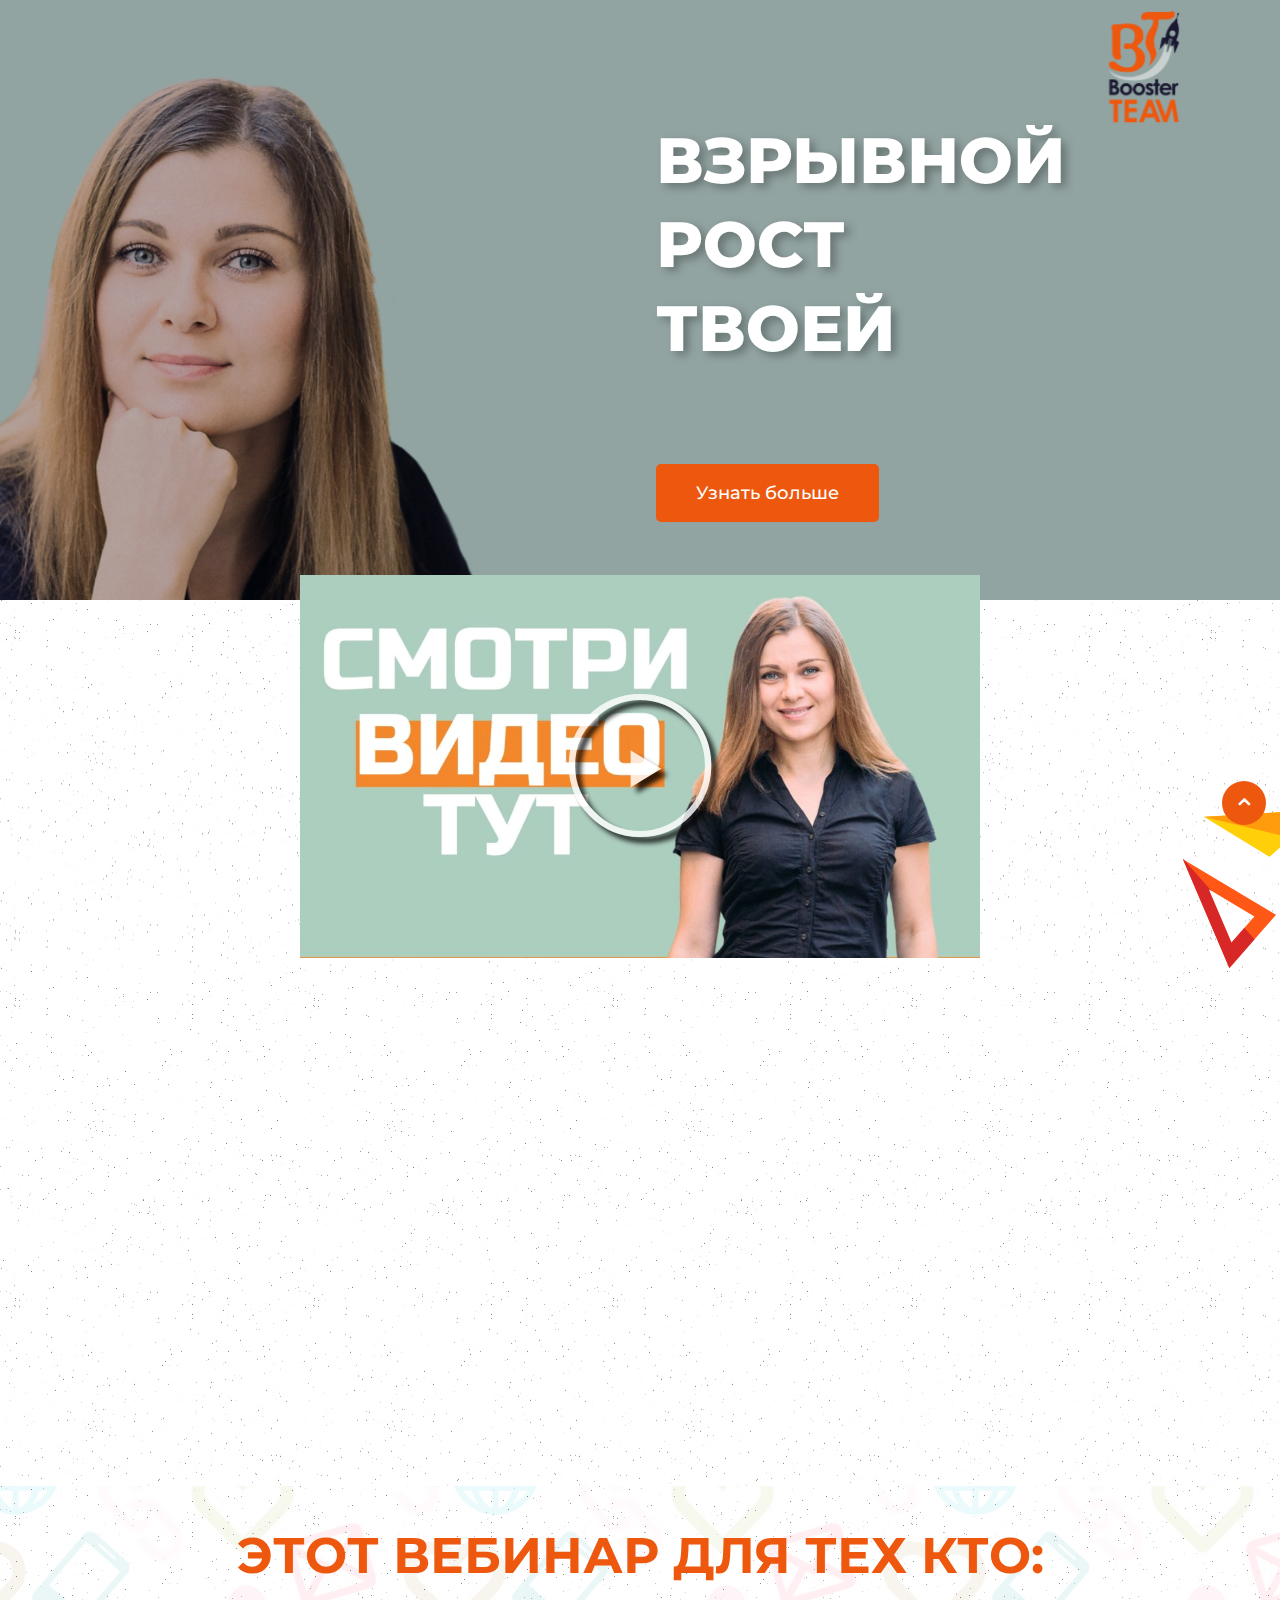
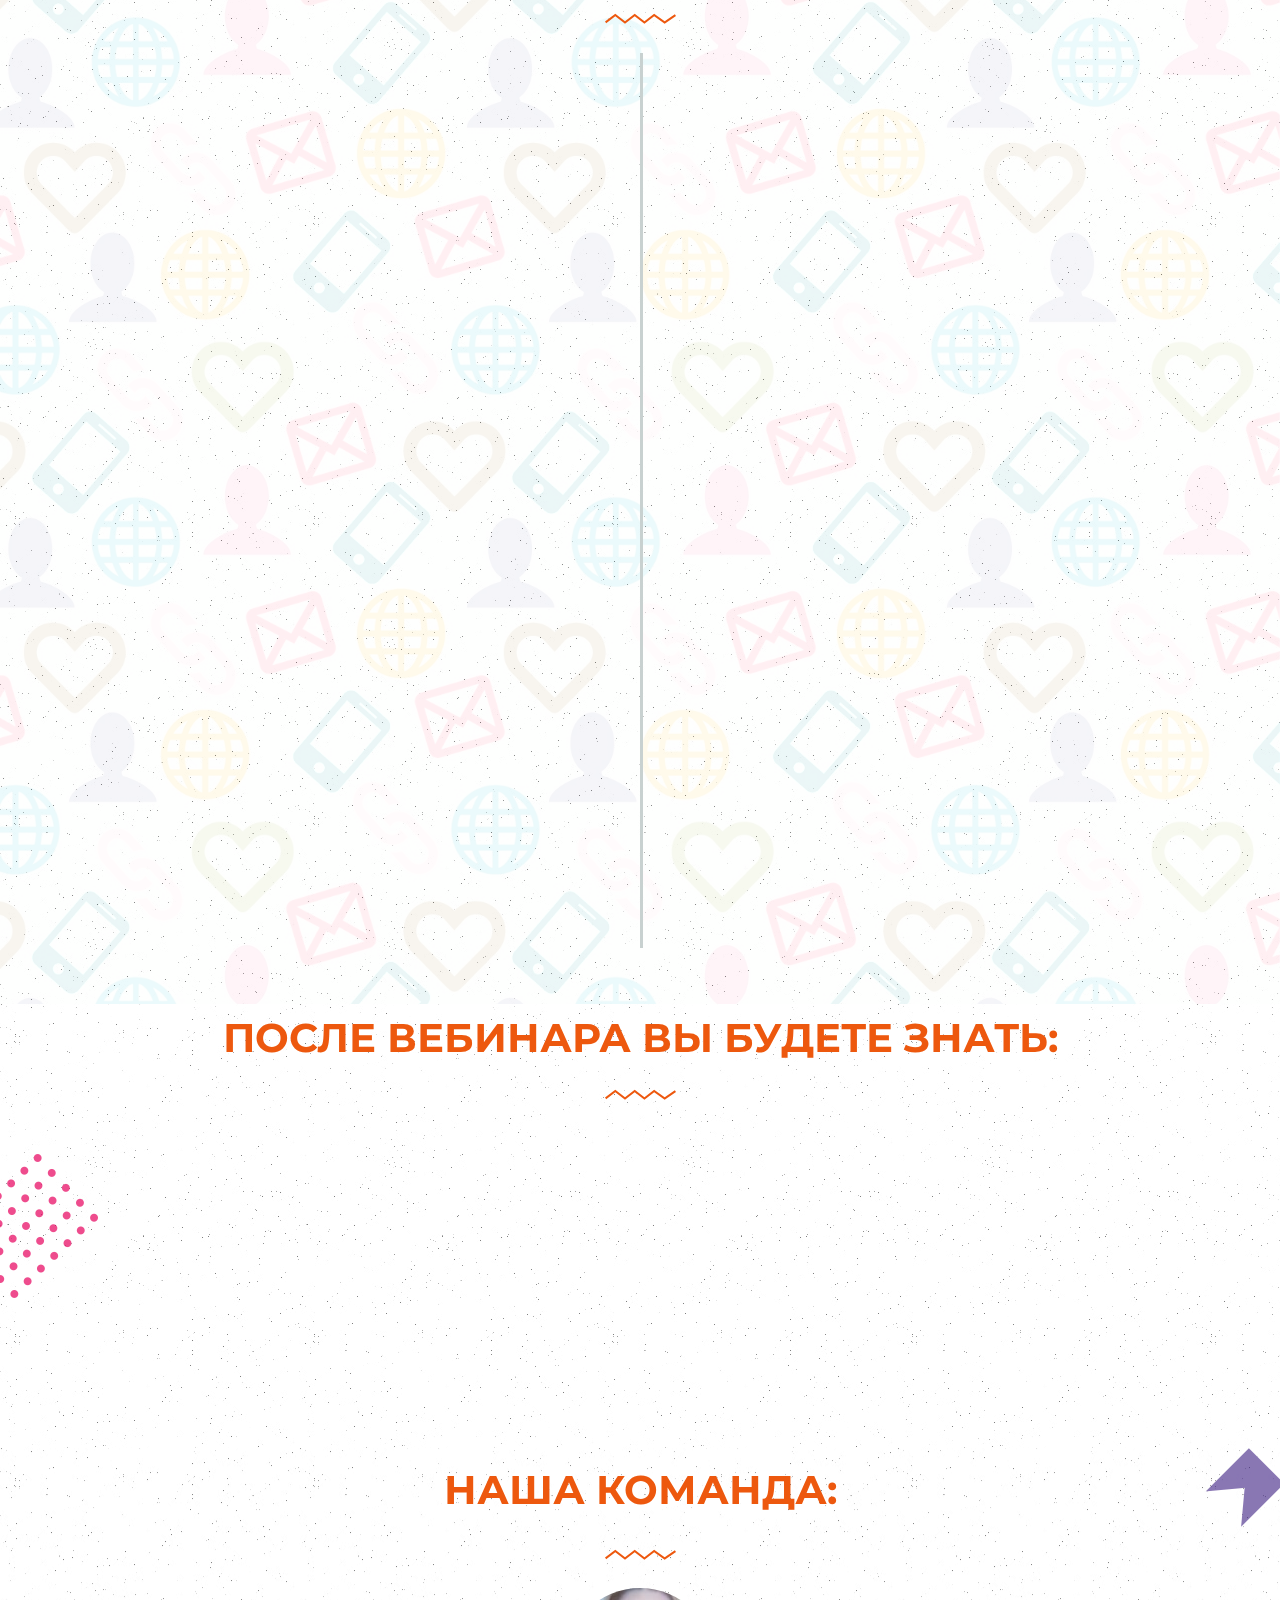
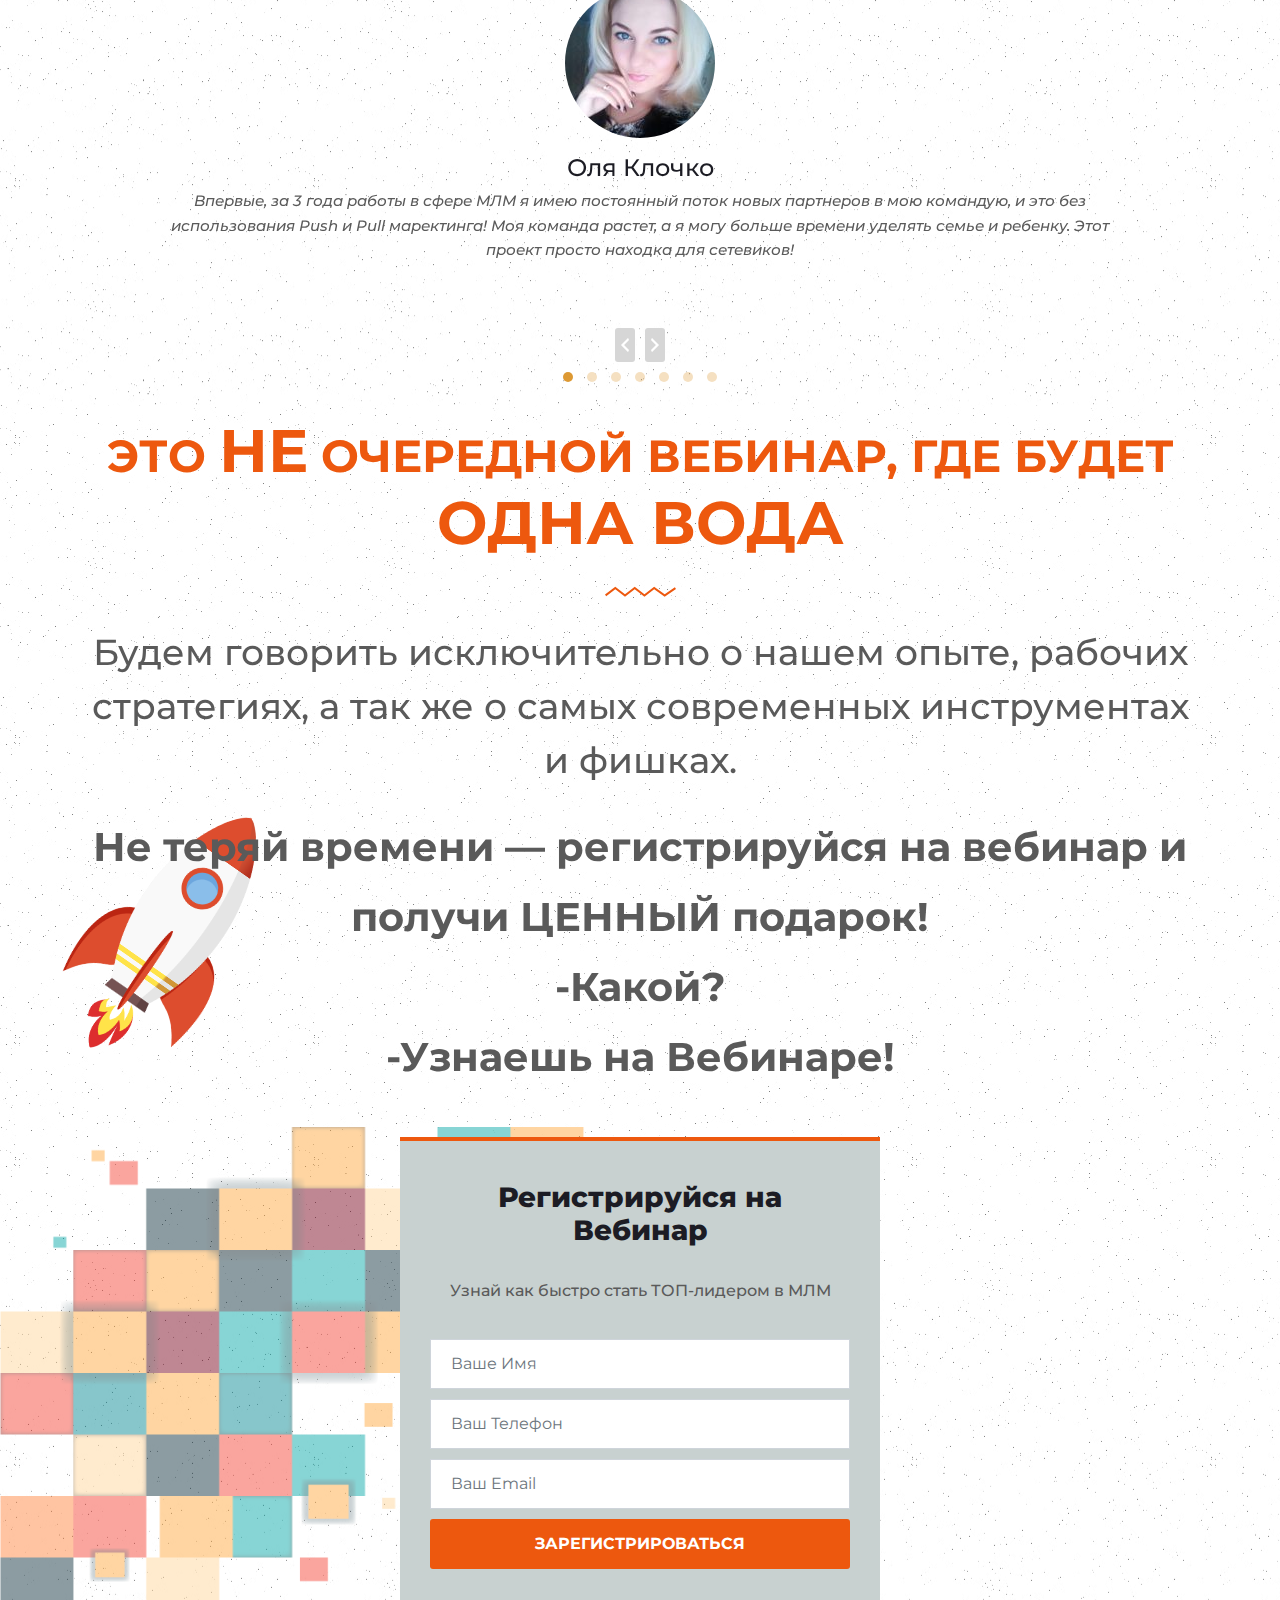
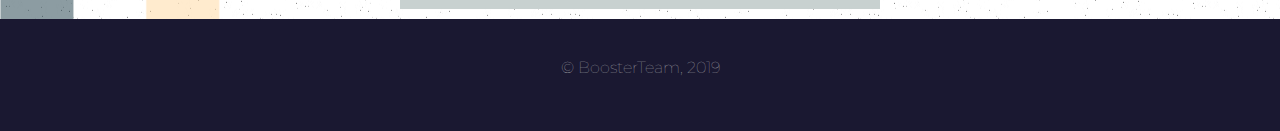
==== commit 466fd76b: "1" ====
--- a/index.html
+++ b/index.html
@@ -28,11 +28,11 @@
   t.src=v;s=b.getElementsByTagName(e)[0];
   s.parentNode.insertBefore(t,s)}(window, document,'script',
   'https://connect.facebook.net/en_US/fbevents.js');
-  fbq('init', '539706653099463');
+  fbq('init', '270710960548312');
   fbq('track', 'PageView');
 </script>
 <noscript><img height="1" width="1" style="display:none"
-  src="https://www.facebook.com/tr?id=539706653099463&ev=PageView&noscript=1"
+  src="https://www.facebook.com/tr?id=270710960548312&ev=PageView&noscript=1"
 /></noscript>
 <!-- End Facebook Pixel Code -->
 
@@ -43,13 +43,6 @@
 
 <body>
 
-    <!--    Место для вставки FacebookPixel события-->
-
-<script>
-  fbq('track', 'CompleteRegistration');
-</script>
-
-    <!--    Место для вставки FacebookPixel события-->
 
 
     <!-- header nav start-->
--- a/assets/styles/main.css
+++ b/assets/styles/main.css
@@ -1,4 +1,4 @@
-div.subscription {
+﻿div.subscription {
     margin: 0;
     padding: 0
 }
@@ -655,7 +655,7 @@
 }
 
 .bblock-custom-embed-play.bblock-playing i:before {
-    content: "\f1ce"
+    content: ""
 }
 
 .bblock-swiper-button {
@@ -1842,7 +1842,7 @@
 }
 
 .bblock-message.bblock-message-danger:before {
-    content: "\f00d"
+    content: ""
 }
 
 .bblock-message.form-message-success {
@@ -3214,7 +3214,7 @@
 }
 
 .bblock--star-style-star_unicode .bblock-star-rating i:not(.bblock-star-empty):before {
-    content: "\002605"
+    content: "★"
 }
 
 .bblock-widget-tabs.bblock-tabs-view-vertical .bblock-tabs-wrapper {
@@ -3741,11 +3741,11 @@
 }
 
 .bblock-slick-slider .slick-prev:before {
-    content: "\f104"
+    content: ""
 }
 
 [dir=rtl] .bblock-slick-slider .slick-prev:before {
-    content: "\f105"
+    content: ""
 }
 
 .bblock-slick-slider .slick-next {
@@ -3758,11 +3758,11 @@
 }
 
 .bblock-slick-slider .slick-next:before {
-    content: "\f105"
+    content: ""
 }
 
 [dir=rtl] .bblock-slick-slider .slick-next:before {
-    content: "\f104"
+    content: ""
 }
 
 .bblock-slick-slider .slick-dotted.slick-slider {
@@ -9293,14 +9293,14 @@
 
 .bblock-2042 .bblock-block.bblock-block-9981ed9 .section-title span {
     color: #54595f;
-    font-size: 50px;
+    font-size: 30px;
     font-weight: 700;
     text-transform: uppercase
 }
 
 .bblock-2042 .bblock-block.bblock-block-9981ed9 .section-title {
     color: #00bbff;
-    font-size: 40px;
+    font-size: 30px;
     font-weight: 600
 }
 
@@ -9543,7 +9543,7 @@
 
 .logo-container {
     display: flex;
-    justify-content: flex-end;
+    justify-content: flex-end
 }
 
 .navbar-brand.logo {
@@ -9554,7 +9554,12 @@
 
 .navbar-brand.logo img {
     width: 100%;
-    height: auto;
+    height: auto
+}
+
+.bblock-2042 .bblock-section-wrap {
+    min-height: calc(100vh - 50px); 
+    padding-top: 30px;
 }
 
 .bblock-block-46aad3a .bblock-background-overlay .after {
@@ -9570,6 +9575,42 @@
     transform: rotate(35deg)
 }
 
+.pointers-container {
+    display: flex;
+    justify-content: center;
+    padding: 0 60px;
+    margin-top: 10px;
+    animation: pointing 1s ease-in-out infinite;
+}
+
+.pointers-container .pointer {
+    width: 50px;
+    padding: 0 10px;
+}
+
+
+
+.pointers-container .pointer img {
+    width: 100%;
+    height: auto;
+}
+
+@keyframes pointing {
+    
+    0% {
+        transform: translateY(0);
+    }
+    
+    50% {
+        transform: translateY(20px);
+    }
+    
+    100% {
+        transform: translateY(0);
+    }
+    
+}
+
 @media screen and (min-width: 320px) and (max-width: 575px) {
     .bblock-block-46aad3a {
         overflow: hidden
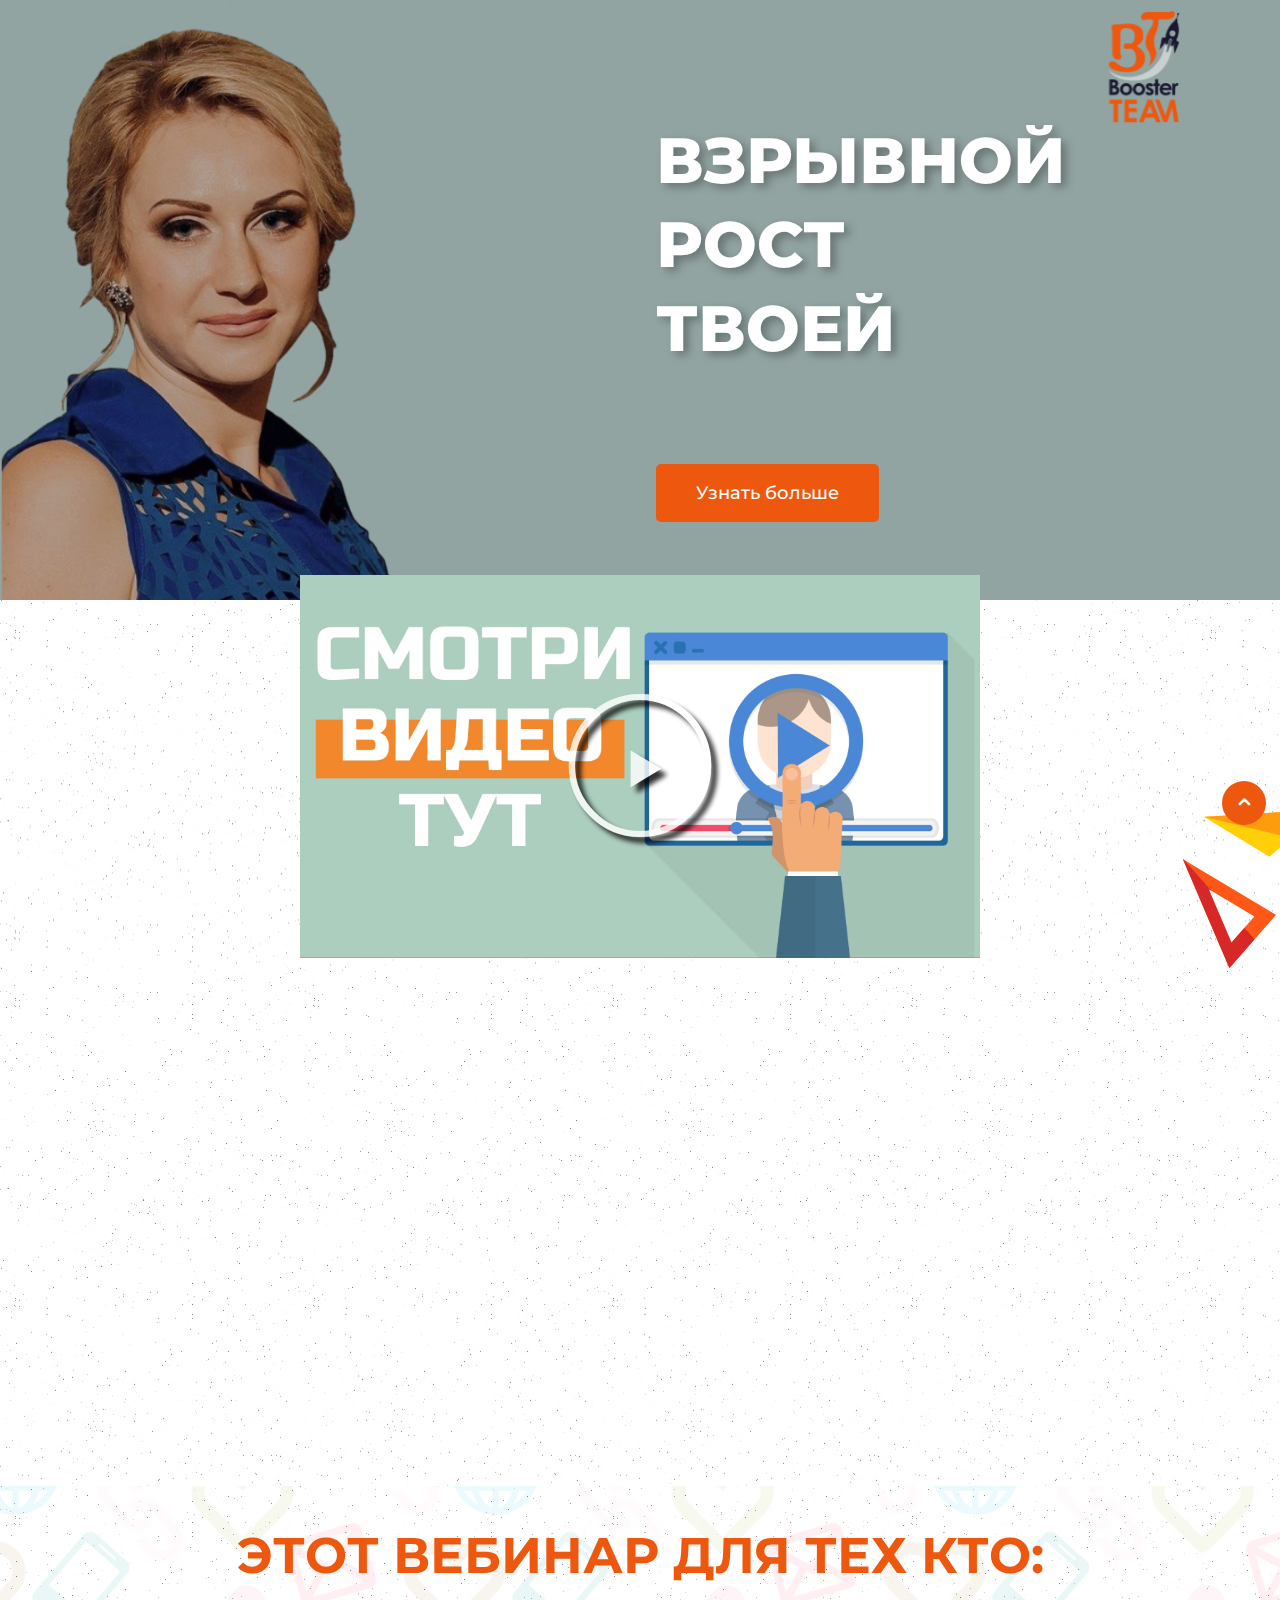
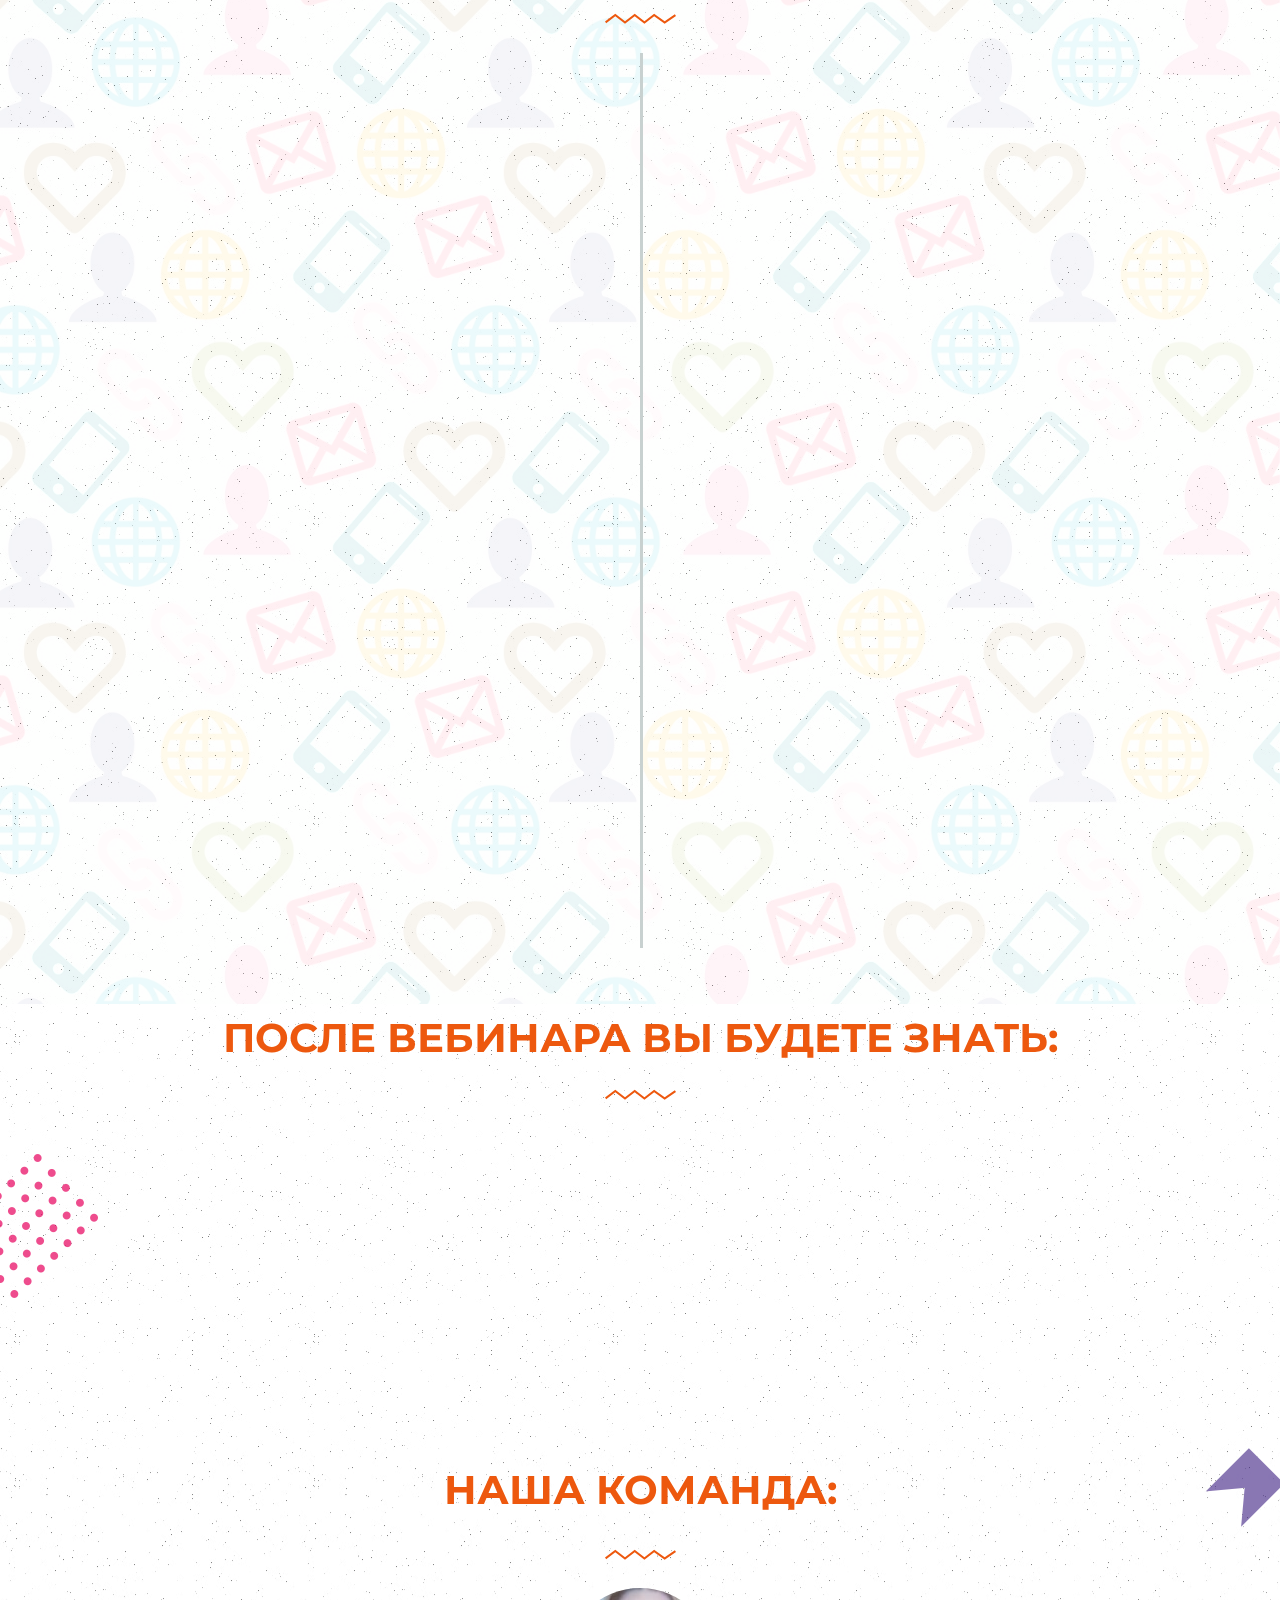
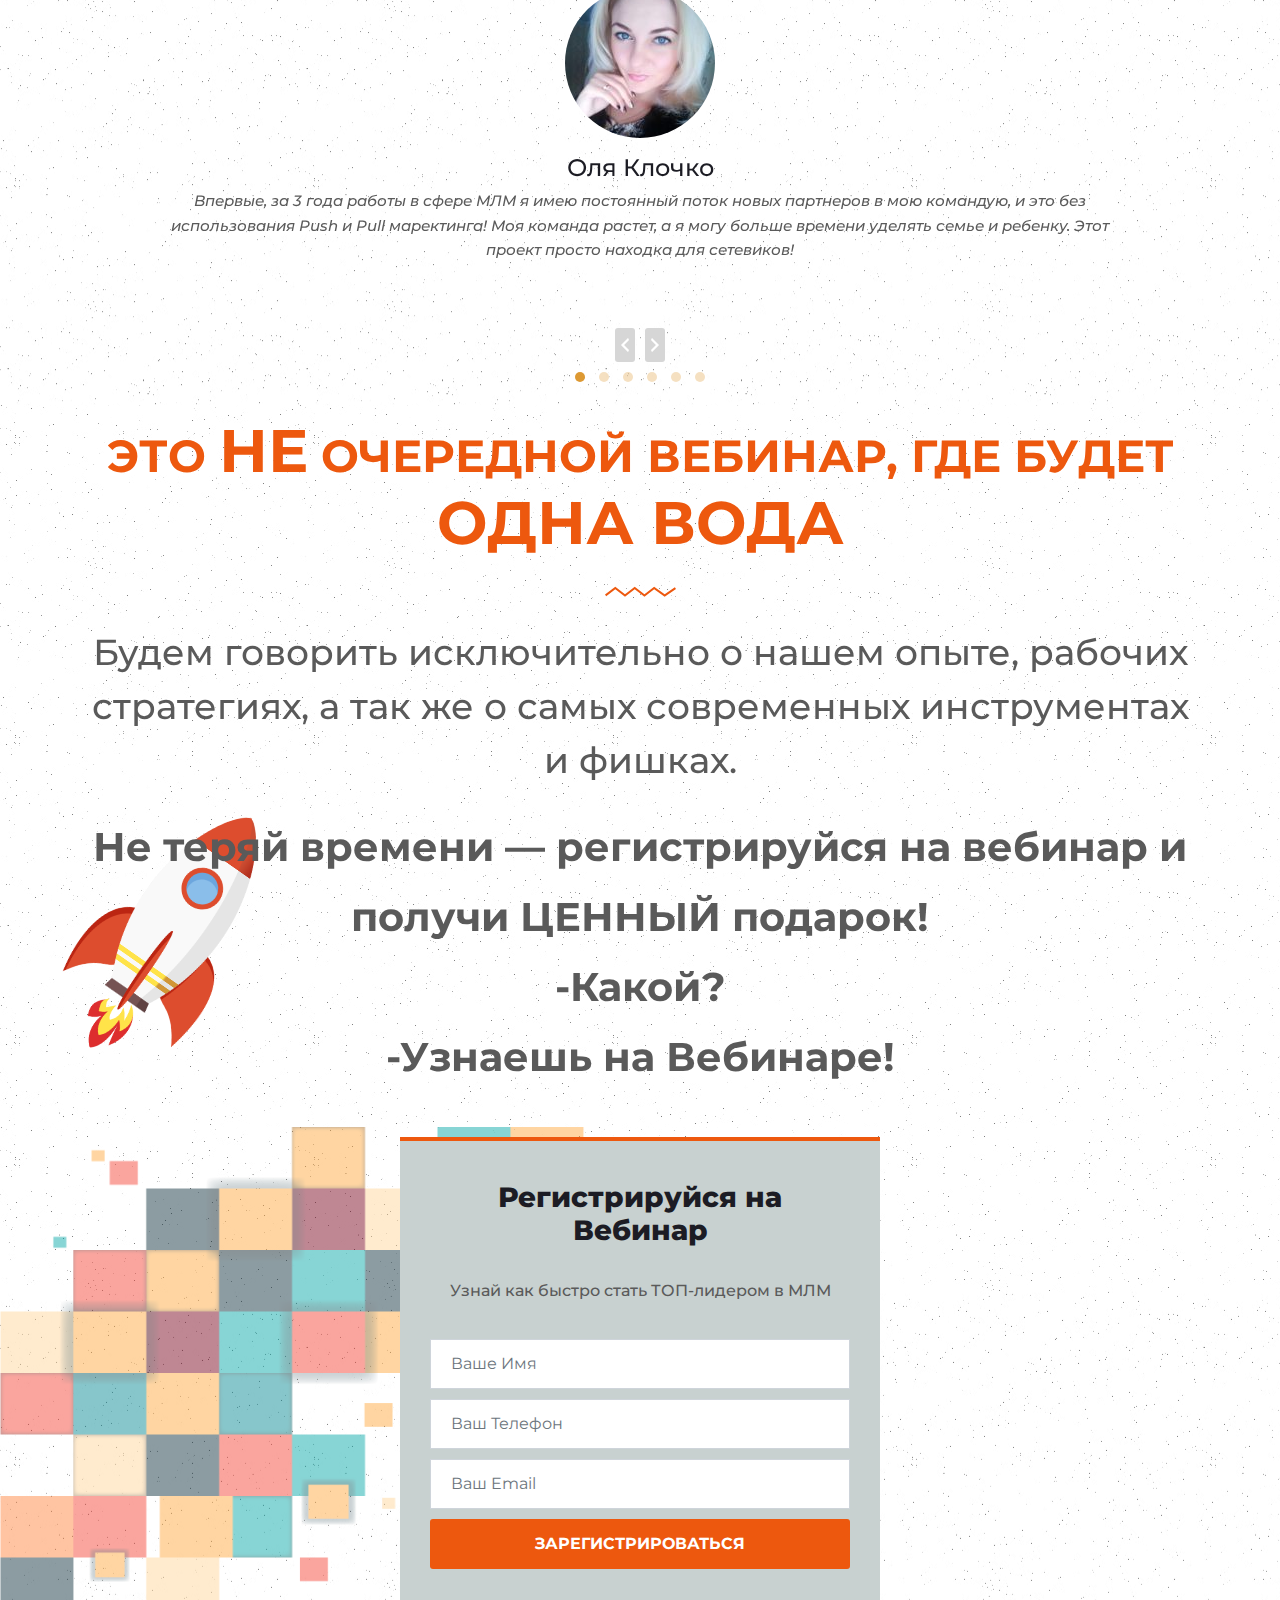
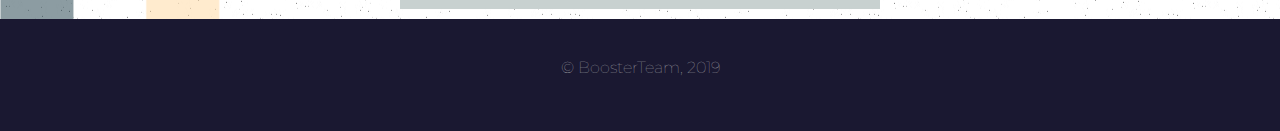
==== commit 2fd2857a: "1" ====
--- a/index.html
+++ b/index.html
@@ -1,4 +1,4 @@
-﻿<!DOCTYPE html>
+<!DOCTYPE html>
 <!--[if !IE]><!-->
 <html lang="ru-RU">
 <!--<![endif]-->
@@ -28,11 +28,11 @@
   t.src=v;s=b.getElementsByTagName(e)[0];
   s.parentNode.insertBefore(t,s)}(window, document,'script',
   'https://connect.facebook.net/en_US/fbevents.js');
-  fbq('init', '270710960548312');
+  fbq('init', '539706653099463');
   fbq('track', 'PageView');
 </script>
 <noscript><img height="1" width="1" style="display:none"
-  src="https://www.facebook.com/tr?id=270710960548312&ev=PageView&noscript=1"
+  src="https://www.facebook.com/tr?id=539706653099463&ev=PageView&noscript=1"
 /></noscript>
 <!-- End Facebook Pixel Code -->
 
@@ -572,17 +572,6 @@
                                                                 </div>
                                                                 <div class='rt-col-md-12 rt-col-sm-12 rt-col-xs-12  tss-grid-item carousel-item tss-img-circle default-margin tss-img-circle'>
                                                                     <div class='single-item-wrapper'>
-                                                                        <div class='profile-img-wrapper'><img width="150" height="150" src="assets/images/Aliona_Golub-150x150.jpg" class="rt-responsive-img" alt="" sizes="(max-width: 150px) 100vw, 150px" /></div>
-                                                                        <div class="item-content-wrapper">
-                                                                            <h3 class='author-name'>Алёна Голуб</h3>
-                                                                            <div class='item-content entry-content'>
-                                                                                <p>Не могу не поделиться своими впечатлениями от применения нового метода работы в Сетевом! Этот автоматический метод не только приумножил мои доходы, но и освободил мне кучу времени, которое я могу проводить со своей семьей. Я хорошо помню времена, когда на пустые переписки уходили часы и дни, а теперь люди сами пишут и регистрируются в мою команду! Советую воспользоваться Новой методикой всем, кому важен Рост и Стабильный доход.</p>
-                                                                            </div>
-                                                                        </div>
-                                                                    </div>
-                                                                </div>
-                                                                <div class='rt-col-md-12 rt-col-sm-12 rt-col-xs-12  tss-grid-item carousel-item tss-img-circle default-margin tss-img-circle'>
-                                                                    <div class='single-item-wrapper'>
                                                                         <div class='profile-img-wrapper'><img width="150" height="150" src="assets/images/iryna_tsybulia-150x150.jpg" class="rt-responsive-img" alt="" sizes="(max-width: 150px) 100vw, 150px" /></div>
                                                                         <div class="item-content-wrapper">
                                                                             <h3 class='author-name'>Ирина Цыбуля</h3>
--- a/assets/styles/main.css
+++ b/assets/styles/main.css
@@ -4891,7 +4891,7 @@
 
 .bblock-1640 .bblock-block.bblock-block-c30747e {
     background-image: url("../images/bg1.jpeg");
-    background-position: top center;
+    background-position: 0 -100px;
     background-repeat: no-repeat;
     background-size: cover;
     -webkit-transition: background 0.3s, border 0.3s, border-radius 0.3s, box-shadow 0.3s;
@@ -5401,7 +5401,7 @@
 
 @media (max-width: 1024px) {
     .bblock-1640 .bblock-block.bblock-block-c30747e {
-        background-position: -167px 0px
+        background-position: 0px 0px
     }
     .bblock-1640 .bblock-block.bblock-block-e09b184 > .bblock-block-populated {
         margin: 0px 0px 0px 0px;
@@ -5458,7 +5458,7 @@
         min-height: inherit
     }
     .bblock-1640 .bblock-block.bblock-block-c30747e {
-        background-position: -170px 0px;
+        background-position: -80px 0px;
         padding: 0px 0px 0px 0px
     }
     .bblock-1640 .bblock-block.bblock-block-e09b184 > .bblock-block-populated {
